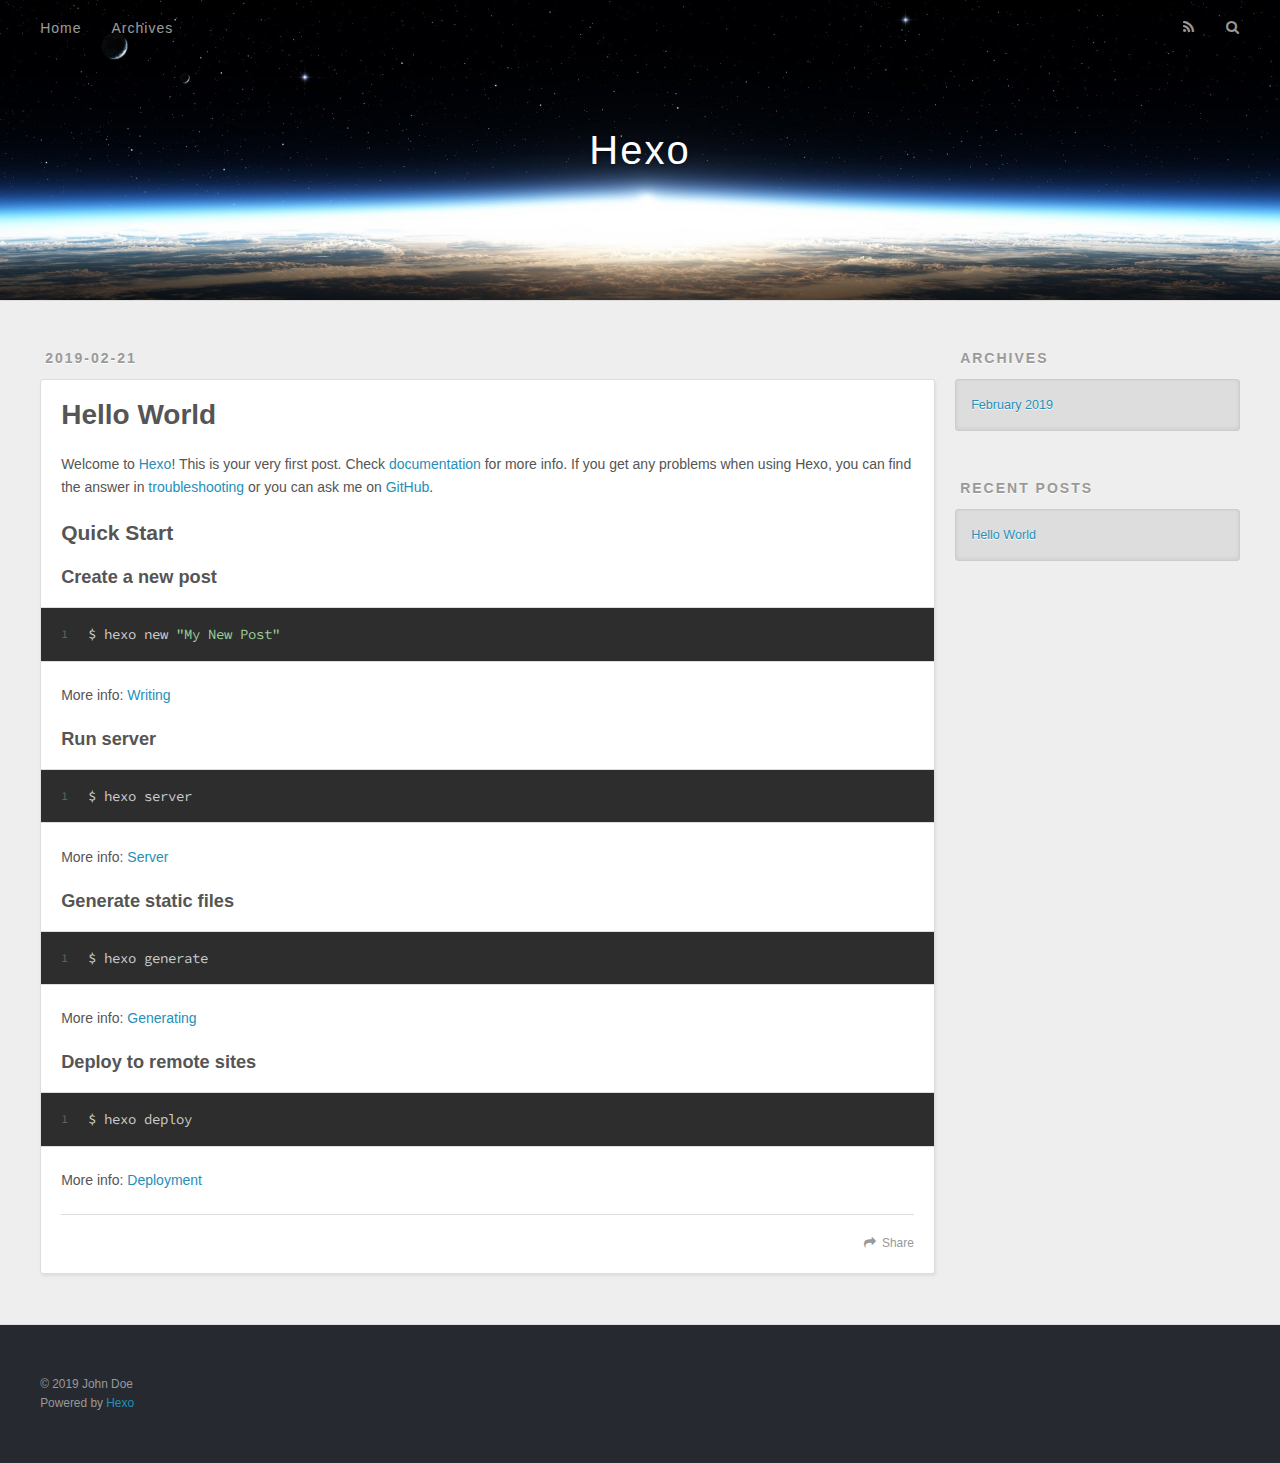
==== index.html @ ac4b44d6 "Site updated: 2019-02-22 00:08:39" ====
<!DOCTYPE html>
<html>
<head><meta name="generator" content="Hexo 3.8.0">
  <meta charset="utf-8">
  

  
  <title>Hexo</title>
  <meta name="viewport" content="width=device-width, initial-scale=1, maximum-scale=1">
  <meta property="og:type" content="website">
<meta property="og:title" content="Hexo">
<meta property="og:url" content="http://yoursite.com/index.html">
<meta property="og:site_name" content="Hexo">
<meta property="og:locale" content="default">
<meta name="twitter:card" content="summary">
<meta name="twitter:title" content="Hexo">
  
    <link rel="alternate" href="/atom.xml" title="Hexo" type="application/atom+xml">
  
  
    <link rel="icon" href="/favicon.png">
  
  
    <link href="//fonts.googleapis.com/css?family=Source+Code+Pro" rel="stylesheet" type="text/css">
  
  <link rel="stylesheet" href="/css/style.css">
</head>
</html>
<body>
  <div id="container">
    <div id="wrap">
      <header id="header">
  <div id="banner"></div>
  <div id="header-outer" class="outer">
    <div id="header-title" class="inner">
      <h1 id="logo-wrap">
        <a href="/" id="logo">Hexo</a>
      </h1>
      
    </div>
    <div id="header-inner" class="inner">
      <nav id="main-nav">
        <a id="main-nav-toggle" class="nav-icon"></a>
        
          <a class="main-nav-link" href="/">Home</a>
        
          <a class="main-nav-link" href="/archives">Archives</a>
        
      </nav>
      <nav id="sub-nav">
        
          <a id="nav-rss-link" class="nav-icon" href="/atom.xml" title="RSS Feed"></a>
        
        <a id="nav-search-btn" class="nav-icon" title="Search"></a>
      </nav>
      <div id="search-form-wrap">
        <form action="//google.com/search" method="get" accept-charset="UTF-8" class="search-form"><input type="search" name="q" class="search-form-input" placeholder="Search"><button type="submit" class="search-form-submit">&#xF002;</button><input type="hidden" name="sitesearch" value="http://yoursite.com"></form>
      </div>
    </div>
  </div>
</header>
      <div class="outer">
        <section id="main">
  
    <article id="post-hello-world" class="article article-type-post" itemscope itemprop="blogPost">
  <div class="article-meta">
    <a href="/2019/02/21/hello-world/" class="article-date">
  <time datetime="2019-02-21T15:59:12.315Z" itemprop="datePublished">2019-02-21</time>
</a>
    
  </div>
  <div class="article-inner">
    
    
      <header class="article-header">
        
  
    <h1 itemprop="name">
      <a class="article-title" href="/2019/02/21/hello-world/">Hello World</a>
    </h1>
  

      </header>
    
    <div class="article-entry" itemprop="articleBody">
      
        <p>Welcome to <a href="https://hexo.io/" target="_blank" rel="noopener">Hexo</a>! This is your very first post. Check <a href="https://hexo.io/docs/" target="_blank" rel="noopener">documentation</a> for more info. If you get any problems when using Hexo, you can find the answer in <a href="https://hexo.io/docs/troubleshooting.html" target="_blank" rel="noopener">troubleshooting</a> or you can ask me on <a href="https://github.com/hexojs/hexo/issues" target="_blank" rel="noopener">GitHub</a>.</p>
<h2 id="Quick-Start"><a href="#Quick-Start" class="headerlink" title="Quick Start"></a>Quick Start</h2><h3 id="Create-a-new-post"><a href="#Create-a-new-post" class="headerlink" title="Create a new post"></a>Create a new post</h3><figure class="highlight bash"><table><tr><td class="gutter"><pre><span class="line">1</span><br></pre></td><td class="code"><pre><span class="line">$ hexo new <span class="string">"My New Post"</span></span><br></pre></td></tr></table></figure>
<p>More info: <a href="https://hexo.io/docs/writing.html" target="_blank" rel="noopener">Writing</a></p>
<h3 id="Run-server"><a href="#Run-server" class="headerlink" title="Run server"></a>Run server</h3><figure class="highlight bash"><table><tr><td class="gutter"><pre><span class="line">1</span><br></pre></td><td class="code"><pre><span class="line">$ hexo server</span><br></pre></td></tr></table></figure>
<p>More info: <a href="https://hexo.io/docs/server.html" target="_blank" rel="noopener">Server</a></p>
<h3 id="Generate-static-files"><a href="#Generate-static-files" class="headerlink" title="Generate static files"></a>Generate static files</h3><figure class="highlight bash"><table><tr><td class="gutter"><pre><span class="line">1</span><br></pre></td><td class="code"><pre><span class="line">$ hexo generate</span><br></pre></td></tr></table></figure>
<p>More info: <a href="https://hexo.io/docs/generating.html" target="_blank" rel="noopener">Generating</a></p>
<h3 id="Deploy-to-remote-sites"><a href="#Deploy-to-remote-sites" class="headerlink" title="Deploy to remote sites"></a>Deploy to remote sites</h3><figure class="highlight bash"><table><tr><td class="gutter"><pre><span class="line">1</span><br></pre></td><td class="code"><pre><span class="line">$ hexo deploy</span><br></pre></td></tr></table></figure>
<p>More info: <a href="https://hexo.io/docs/deployment.html" target="_blank" rel="noopener">Deployment</a></p>

      
    </div>
    <footer class="article-footer">
      <a data-url="http://yoursite.com/2019/02/21/hello-world/" data-id="cjsetjn7o0000v0pv19i6r4pq" class="article-share-link">Share</a>
      
      
    </footer>
  </div>
  
</article>


  


</section>
        
          <aside id="sidebar">
  
    

  
    

  
    
  
    
  <div class="widget-wrap">
    <h3 class="widget-title">Archives</h3>
    <div class="widget">
      <ul class="archive-list"><li class="archive-list-item"><a class="archive-list-link" href="/archives/2019/02/">February 2019</a></li></ul>
    </div>
  </div>


  
    
  <div class="widget-wrap">
    <h3 class="widget-title">Recent Posts</h3>
    <div class="widget">
      <ul>
        
          <li>
            <a href="/2019/02/21/hello-world/">Hello World</a>
          </li>
        
      </ul>
    </div>
  </div>

  
</aside>
        
      </div>
      <footer id="footer">
  
  <div class="outer">
    <div id="footer-info" class="inner">
      &copy; 2019 John Doe<br>
      Powered by <a href="http://hexo.io/" target="_blank">Hexo</a>
    </div>
  </div>
</footer>
    </div>
    <nav id="mobile-nav">
  
    <a href="/" class="mobile-nav-link">Home</a>
  
    <a href="/archives" class="mobile-nav-link">Archives</a>
  
</nav>
    

<script src="//ajax.googleapis.com/ajax/libs/jquery/2.0.3/jquery.min.js"></script>


  <link rel="stylesheet" href="/fancybox/jquery.fancybox.css">
  <script src="/fancybox/jquery.fancybox.pack.js"></script>


<script src="/js/script.js"></script>



  </div>
</body>
</html>
---- css/style.css ----
body {
  width: 100%;
}
body:before,
body:after {
  content: "";
  display: table;
}
body:after {
  clear: both;
}
html,
body,
div,
span,
applet,
object,
iframe,
h1,
h2,
h3,
h4,
h5,
h6,
p,
blockquote,
pre,
a,
abbr,
acronym,
address,
big,
cite,
code,
del,
dfn,
em,
img,
ins,
kbd,
q,
s,
samp,
small,
strike,
strong,
sub,
sup,
tt,
var,
dl,
dt,
dd,
ol,
ul,
li,
fieldset,
form,
label,
legend,
table,
caption,
tbody,
tfoot,
thead,
tr,
th,
td {
  margin: 0;
  padding: 0;
  border: 0;
  outline: 0;
  font-weight: inherit;
  font-style: inherit;
  font-family: inherit;
  font-size: 100%;
  vertical-align: baseline;
}
body {
  line-height: 1;
  color: #000;
  background: #fff;
}
ol,
ul {
  list-style: none;
}
table {
  border-collapse: separate;
  border-spacing: 0;
  vertical-align: middle;
}
caption,
th,
td {
  text-align: left;
  font-weight: normal;
  vertical-align: middle;
}
a img {
  border: none;
}
input,
button {
  margin: 0;
  padding: 0;
}
input::-moz-focus-inner,
button::-moz-focus-inner {
  border: 0;
  padding: 0;
}
@font-face {
  font-family: FontAwesome;
  font-style: normal;
  font-weight: normal;
  src: url("fonts/fontawesome-webfont.eot?v=#4.0.3");
  src: url("fonts/fontawesome-webfont.eot?#iefix&v=#4.0.3") format("embedded-opentype"), url("fonts/fontawesome-webfont.woff?v=#4.0.3") format("woff"), url("fonts/fontawesome-webfont.ttf?v=#4.0.3") format("truetype"), url("fonts/fontawesome-webfont.svg#fontawesomeregular?v=#4.0.3") format("svg");
}
html,
body,
#container {
  height: 100%;
}
body {
  background: #eee;
  font: 14px -apple-system, BlinkMacSystemFont, "Segoe UI", "Roboto", "Oxygen", "Ubuntu", "Cantarell", "Fira Sans", "Droid Sans", "Helvetica Neue", sans-serif;
  -webkit-text-size-adjust: 100%;
}
.outer {
  max-width: 1220px;
  margin: 0 auto;
  padding: 0 20px;
}
.outer:before,
.outer:after {
  content: "";
  display: table;
}
.outer:after {
  clear: both;
}
.inner {
  display: inline;
  float: left;
  width: 98.33333333333333%;
  margin: 0 0.833333333333333%;
}
.left,
.alignleft {
  float: left;
}
.right,
.alignright {
  float: right;
}
.clear {
  clear: both;
}
#container {
  position: relative;
}
.mobile-nav-on {
  overflow: hidden;
}
#wrap {
  height: 100%;
  width: 100%;
  position: absolute;
  top: 0;
  left: 0;
  -webkit-transition: 0.2s ease-out;
  -moz-transition: 0.2s ease-out;
  -ms-transition: 0.2s ease-out;
  transition: 0.2s ease-out;
  z-index: 1;
  background: #eee;
}
.mobile-nav-on #wrap {
  left: 280px;
}
@media screen and (min-width: 768px) {
  #main {
    display: inline;
    float: left;
    width: 73.33333333333333%;
    margin: 0 0.833333333333333%;
  }
}
.article-date,
.article-category-link,
.archive-year,
.widget-title {
  text-decoration: none;
  text-transform: uppercase;
  letter-spacing: 2px;
  color: #999;
  margin-bottom: 1em;
  margin-left: 5px;
  line-height: 1em;
  text-shadow: 0 1px #fff;
  font-weight: bold;
}
.article-inner,
.archive-article-inner {
  background: #fff;
  -webkit-box-shadow: 1px 2px 3px #ddd;
  box-shadow: 1px 2px 3px #ddd;
  border: 1px solid #ddd;
  border-radius: 3px;
}
.article-entry h1,
.widget h1 {
  font-size: 2em;
}
.article-entry h2,
.widget h2 {
  font-size: 1.5em;
}
.article-entry h3,
.widget h3 {
  font-size: 1.3em;
}
.article-entry h4,
.widget h4 {
  font-size: 1.2em;
}
.article-entry h5,
.widget h5 {
  font-size: 1em;
}
.article-entry h6,
.widget h6 {
  font-size: 1em;
  color: #999;
}
.article-entry hr,
.widget hr {
  border: 1px dashed #ddd;
}
.article-entry strong,
.widget strong {
  font-weight: bold;
}
.article-entry em,
.widget em,
.article-entry cite,
.widget cite {
  font-style: italic;
}
.article-entry sup,
.widget sup,
.article-entry sub,
.widget sub {
  font-size: 0.75em;
  line-height: 0;
  position: relative;
  vertical-align: baseline;
}
.article-entry sup,
.widget sup {
  top: -0.5em;
}
.article-entry sub,
.widget sub {
  bottom: -0.2em;
}
.article-entry small,
.widget small {
  font-size: 0.85em;
}
.article-entry acronym,
.widget acronym,
.article-entry abbr,
.widget abbr {
  border-bottom: 1px dotted;
}
.article-entry ul,
.widget ul,
.article-entry ol,
.widget ol,
.article-entry dl,
.widget dl {
  margin: 0 20px;
  line-height: 1.6em;
}
.article-entry ul ul,
.widget ul ul,
.article-entry ol ul,
.widget ol ul,
.article-entry ul ol,
.widget ul ol,
.article-entry ol ol,
.widget ol ol {
  margin-top: 0;
  margin-bottom: 0;
}
.article-entry ul,
.widget ul {
  list-style: disc;
}
.article-entry ol,
.widget ol {
  list-style: decimal;
}
.article-entry dt,
.widget dt {
  font-weight: bold;
}
#header {
  height: 300px;
  position: relative;
  border-bottom: 1px solid #ddd;
}
#header:before,
#header:after {
  content: "";
  position: absolute;
  left: 0;
  right: 0;
  height: 40px;
}
#header:before {
  top: 0;
  background: -webkit-linear-gradient(rgba(0,0,0,0.2), transparent);
  background: -moz-linear-gradient(rgba(0,0,0,0.2), transparent);
  background: -ms-linear-gradient(rgba(0,0,0,0.2), transparent);
  background: linear-gradient(rgba(0,0,0,0.2), transparent);
}
#header:after {
  bottom: 0;
  background: -webkit-linear-gradient(transparent, rgba(0,0,0,0.2));
  background: -moz-linear-gradient(transparent, rgba(0,0,0,0.2));
  background: -ms-linear-gradient(transparent, rgba(0,0,0,0.2));
  background: linear-gradient(transparent, rgba(0,0,0,0.2));
}
#header-outer {
  height: 100%;
  position: relative;
}
#header-inner {
  position: relative;
  overflow: hidden;
}
#banner {
  position: absolute;
  top: 0;
  left: 0;
  width: 100%;
  height: 100%;
  background: url("images/banner.jpg") center #000;
  -webkit-background-size: cover;
  -moz-background-size: cover;
  background-size: cover;
  z-index: -1;
}
#header-title {
  text-align: center;
  height: 40px;
  position: absolute;
  top: 50%;
  left: 0;
  margin-top: -20px;
}
#logo,
#subtitle {
  text-decoration: none;
  color: #fff;
  font-weight: 300;
  text-shadow: 0 1px 4px rgba(0,0,0,0.3);
}
#logo {
  font-size: 40px;
  line-height: 40px;
  letter-spacing: 2px;
}
#subtitle {
  font-size: 16px;
  line-height: 16px;
  letter-spacing: 1px;
}
#subtitle-wrap {
  margin-top: 16px;
}
#main-nav {
  float: left;
  margin-left: -15px;
}
.nav-icon,
.main-nav-link {
  float: left;
  color: #fff;
  opacity: 0.6;
  text-decoration: none;
  text-shadow: 0 1px rgba(0,0,0,0.2);
  -webkit-transition: opacity 0.2s;
  -moz-transition: opacity 0.2s;
  -ms-transition: opacity 0.2s;
  transition: opacity 0.2s;
  display: block;
  padding: 20px 15px;
}
.nav-icon:hover,
.main-nav-link:hover {
  opacity: 1;
}
.nav-icon {
  font-family: FontAwesome;
  text-align: center;
  font-size: 14px;
  width: 14px;
  height: 14px;
  padding: 20px 15px;
  position: relative;
  cursor: pointer;
}
.main-nav-link {
  font-weight: 300;
  letter-spacing: 1px;
}
@media screen and (max-width: 479px) {
  .main-nav-link {
    display: none;
  }
}
#main-nav-toggle {
  display: none;
}
#main-nav-toggle:before {
  content: "\f0c9";
}
@media screen and (max-width: 479px) {
  #main-nav-toggle {
    display: block;
  }
}
#sub-nav {
  float: right;
  margin-right: -15px;
}
#nav-rss-link:before {
  content: "\f09e";
}
#nav-search-btn:before {
  content: "\f002";
}
#search-form-wrap {
  position: absolute;
  top: 15px;
  width: 150px;
  height: 30px;
  right: -150px;
  opacity: 0;
  -webkit-transition: 0.2s ease-out;
  -moz-transition: 0.2s ease-out;
  -ms-transition: 0.2s ease-out;
  transition: 0.2s ease-out;
}
#search-form-wrap.on {
  opacity: 1;
  right: 0;
}
@media screen and (max-width: 479px) {
  #search-form-wrap {
    width: 100%;
    right: -100%;
  }
}
.search-form {
  position: absolute;
  top: 0;
  left: 0;
  right: 0;
  background: #fff;
  padding: 5px 15px;
  border-radius: 15px;
  -webkit-box-shadow: 0 0 10px rgba(0,0,0,0.3);
  box-shadow: 0 0 10px rgba(0,0,0,0.3);
}
.search-form-input {
  border: none;
  background: none;
  color: #555;
  width: 100%;
  font: 13px -apple-system, BlinkMacSystemFont, "Segoe UI", "Roboto", "Oxygen", "Ubuntu", "Cantarell", "Fira Sans", "Droid Sans", "Helvetica Neue", sans-serif;
  outline: none;
}
.search-form-input::-webkit-search-results-decoration,
.search-form-input::-webkit-search-cancel-button {
  -webkit-appearance: none;
}
.search-form-submit {
  position: absolute;
  top: 50%;
  right: 10px;
  margin-top: -7px;
  font: 13px FontAwesome;
  border: none;
  background: none;
  color: #bbb;
  cursor: pointer;
}
.search-form-submit:hover,
.search-form-submit:focus {
  color: #777;
}
.article {
  margin: 50px 0;
}
.article-inner {
  overflow: hidden;
}
.article-meta:before,
.article-meta:after {
  content: "";
  display: table;
}
.article-meta:after {
  clear: both;
}
.article-date {
  float: left;
}
.article-category {
  float: left;
  line-height: 1em;
  color: #ccc;
  text-shadow: 0 1px #fff;
  margin-left: 8px;
}
.article-category:before {
  content: "\2022";
}
.article-category-link {
  margin: 0 12px 1em;
}
.article-header {
  padding: 20px 20px 0;
}
.article-title {
  text-decoration: none;
  font-size: 2em;
  font-weight: bold;
  color: #555;
  line-height: 1.1em;
  -webkit-transition: color 0.2s;
  -moz-transition: color 0.2s;
  -ms-transition: color 0.2s;
  transition: color 0.2s;
}
a.article-title:hover {
  color: #258fb8;
}
.article-entry {
  color: #555;
  padding: 0 20px;
}
.article-entry:before,
.article-entry:after {
  content: "";
  display: table;
}
.article-entry:after {
  clear: both;
}
.article-entry p,
.article-entry table {
  line-height: 1.6em;
  margin: 1.6em 0;
}
.article-entry h1,
.article-entry h2,
.article-entry h3,
.article-entry h4,
.article-entry h5,
.article-entry h6 {
  font-weight: bold;
}
.article-entry h1,
.article-entry h2,
.article-entry h3,
.article-entry h4,
.article-entry h5,
.article-entry h6 {
  line-height: 1.1em;
  margin: 1.1em 0;
}
.article-entry a {
  color: #258fb8;
  text-decoration: none;
}
.article-entry a:hover {
  text-decoration: underline;
}
.article-entry ul,
.article-entry ol,
.article-entry dl {
  margin-top: 1.6em;
  margin-bottom: 1.6em;
}
.article-entry img,
.article-entry video {
  max-width: 100%;
  height: auto;
  display: block;
  margin: auto;
}
.article-entry iframe {
  border: none;
}
.article-entry table {
  width: 100%;
  border-collapse: collapse;
  border-spacing: 0;
}
.article-entry th {
  font-weight: bold;
  border-bottom: 3px solid #ddd;
  padding-bottom: 0.5em;
}
.article-entry td {
  border-bottom: 1px solid #ddd;
  padding: 10px 0;
}
.article-entry blockquote {
  font-family: Georgia, "Times New Roman", serif;
  font-size: 1.4em;
  margin: 1.6em 20px;
  text-align: center;
}
.article-entry blockquote footer {
  font-size: 14px;
  margin: 1.6em 0;
  font-family: -apple-system, BlinkMacSystemFont, "Segoe UI", "Roboto", "Oxygen", "Ubuntu", "Cantarell", "Fira Sans", "Droid Sans", "Helvetica Neue", sans-serif;
}
.article-entry blockquote footer cite:before {
  content: "—";
  padding: 0 0.5em;
}
.article-entry .pullquote {
  text-align: left;
  width: 45%;
  margin: 0;
}
.article-entry .pullquote.left {
  margin-left: 0.5em;
  margin-right: 1em;
}
.article-entry .pullquote.right {
  margin-right: 0.5em;
  margin-left: 1em;
}
.article-entry .caption {
  color: #999;
  display: block;
  font-size: 0.9em;
  margin-top: 0.5em;
  position: relative;
  text-align: center;
}
.article-entry .video-container {
  position: relative;
  padding-top: 56.25%;
  height: 0;
  overflow: hidden;
}
.article-entry .video-container iframe,
.article-entry .video-container object,
.article-entry .video-container embed {
  position: absolute;
  top: 0;
  left: 0;
  width: 100%;
  height: 100%;
  margin-top: 0;
}
.article-more-link a {
  display: inline-block;
  line-height: 1em;
  padding: 6px 15px;
  border-radius: 15px;
  background: #eee;
  color: #999;
  text-shadow: 0 1px #fff;
  text-decoration: none;
}
.article-more-link a:hover {
  background: #258fb8;
  color: #fff;
  text-decoration: none;
  text-shadow: 0 1px #1e7293;
}
.article-footer {
  font-size: 0.85em;
  line-height: 1.6em;
  border-top: 1px solid #ddd;
  padding-top: 1.6em;
  margin: 0 20px 20px;
}
.article-footer:before,
.article-footer:after {
  content: "";
  display: table;
}
.article-footer:after {
  clear: both;
}
.article-footer a {
  color: #999;
  text-decoration: none;
}
.article-footer a:hover {
  color: #555;
}
.article-tag-list-item {
  float: left;
  margin-right: 10px;
}
.article-tag-list-link:before {
  content: "#";
}
.article-comment-link {
  float: right;
}
.article-comment-link:before {
  content: "\f075";
  font-family: FontAwesome;
  padding-right: 8px;
}
.article-share-link {
  cursor: pointer;
  float: right;
  margin-left: 20px;
}
.article-share-link:before {
  content: "\f064";
  font-family: FontAwesome;
  padding-right: 6px;
}
#article-nav {
  position: relative;
}
#article-nav:before,
#article-nav:after {
  content: "";
  display: table;
}
#article-nav:after {
  clear: both;
}
@media screen and (min-width: 768px) {
  #article-nav {
    margin: 50px 0;
  }
  #article-nav:before {
    width: 8px;
    height: 8px;
    position: absolute;
    top: 50%;
    left: 50%;
    margin-top: -4px;
    margin-left: -4px;
    content: "";
    border-radius: 50%;
    background: #ddd;
    -webkit-box-shadow: 0 1px 2px #fff;
    box-shadow: 0 1px 2px #fff;
  }
}
.article-nav-link-wrap {
  text-decoration: none;
  text-shadow: 0 1px #fff;
  color: #999;
  -webkit-box-sizing: border-box;
  -moz-box-sizing: border-box;
  box-sizing: border-box;
  margin-top: 50px;
  text-align: center;
  display: block;
}
.article-nav-link-wrap:hover {
  color: #555;
}
@media screen and (min-width: 768px) {
  .article-nav-link-wrap {
    width: 50%;
    margin-top: 0;
  }
}
@media screen and (min-width: 768px) {
  #article-nav-newer {
    float: left;
    text-align: right;
    padding-right: 20px;
  }
}
@media screen and (min-width: 768px) {
  #article-nav-older {
    float: right;
    text-align: left;
    padding-left: 20px;
  }
}
.article-nav-caption {
  text-transform: uppercase;
  letter-spacing: 2px;
  color: #ddd;
  line-height: 1em;
  font-weight: bold;
}
#article-nav-newer .article-nav-caption {
  margin-right: -2px;
}
.article-nav-title {
  font-size: 0.85em;
  line-height: 1.6em;
  margin-top: 0.5em;
}
.article-share-box {
  position: absolute;
  display: none;
  background: #fff;
  -webkit-box-shadow: 1px 2px 10px rgba(0,0,0,0.2);
  box-shadow: 1px 2px 10px rgba(0,0,0,0.2);
  border-radius: 3px;
  margin-left: -145px;
  overflow: hidden;
  z-index: 1;
}
.article-share-box.on {
  display: block;
}
.article-share-input {
  width: 100%;
  background: none;
  -webkit-box-sizing: border-box;
  -moz-box-sizing: border-box;
  box-sizing: border-box;
  font: 14px -apple-system, BlinkMacSystemFont, "Segoe UI", "Roboto", "Oxygen", "Ubuntu", "Cantarell", "Fira Sans", "Droid Sans", "Helvetica Neue", sans-serif;
  padding: 0 15px;
  color: #555;
  outline: none;
  border: 1px solid #ddd;
  border-radius: 3px 3px 0 0;
  height: 36px;
  line-height: 36px;
}
.article-share-links {
  background: #eee;
}
.article-share-links:before,
.article-share-links:after {
  content: "";
  display: table;
}
.article-share-links:after {
  clear: both;
}
.article-share-twitter,
.article-share-facebook,
.article-share-pinterest,
.article-share-google {
  width: 50px;
  height: 36px;
  display: block;
  float: left;
  position: relative;
  color: #999;
  text-shadow: 0 1px #fff;
}
.article-share-twitter:before,
.article-share-facebook:before,
.article-share-pinterest:before,
.article-share-google:before {
  font-size: 20px;
  font-family: FontAwesome;
  width: 20px;
  height: 20px;
  position: absolute;
  top: 50%;
  left: 50%;
  margin-top: -10px;
  margin-left: -10px;
  text-align: center;
}
.article-share-twitter:hover,
.article-share-facebook:hover,
.article-share-pinterest:hover,
.article-share-google:hover {
  color: #fff;
}
.article-share-twitter:before {
  content: "\f099";
}
.article-share-twitter:hover {
  background: #00aced;
  text-shadow: 0 1px #008abe;
}
.article-share-facebook:before {
  content: "\f09a";
}
.article-share-facebook:hover {
  background: #3b5998;
  text-shadow: 0 1px #2f477a;
}
.article-share-pinterest:before {
  content: "\f0d2";
}
.article-share-pinterest:hover {
  background: #cb2027;
  text-shadow: 0 1px #a21a1f;
}
.article-share-google:before {
  content: "\f0d5";
}
.article-share-google:hover {
  background: #dd4b39;
  text-shadow: 0 1px #be3221;
}
.article-gallery {
  background: #000;
  position: relative;
}
.article-gallery-photos {
  position: relative;
  overflow: hidden;
}
.article-gallery-img {
  display: none;
  max-width: 100%;
}
.article-gallery-img:first-child {
  display: block;
}
.article-gallery-img.loaded {
  position: absolute;
  display: block;
}
.article-gallery-img img {
  display: block;
  max-width: 100%;
  margin: 0 auto;
}
#comments {
  background: #fff;
  -webkit-box-shadow: 1px 2px 3px #ddd;
  box-shadow: 1px 2px 3px #ddd;
  padding: 20px;
  border: 1px solid #ddd;
  border-radius: 3px;
  margin: 50px 0;
}
#comments a {
  color: #258fb8;
}
.archives-wrap {
  margin: 50px 0;
}
.archives:before,
.archives:after {
  content: "";
  display: table;
}
.archives:after {
  clear: both;
}
.archive-year-wrap {
  margin-bottom: 1em;
}
.archives {
  -webkit-column-gap: 10px;
  -moz-column-gap: 10px;
  column-gap: 10px;
}
@media screen and (min-width: 480px) and (max-width: 767px) {
  .archives {
    -webkit-column-count: 2;
    -moz-column-count: 2;
    column-count: 2;
  }
}
@media screen and (min-width: 768px) {
  .archives {
    -webkit-column-count: 3;
    -moz-column-count: 3;
    column-count: 3;
  }
}
.archive-article {
  -webkit-column-break-inside: avoid;
  page-break-inside: avoid;
  overflow: hidden;
  break-inside: avoid-column;
}
.archive-article-inner {
  padding: 10px;
  margin-bottom: 15px;
}
.archive-article-title {
  text-decoration: none;
  font-weight: bold;
  color: #555;
  -webkit-transition: color 0.2s;
  -moz-transition: color 0.2s;
  -ms-transition: color 0.2s;
  transition: color 0.2s;
  line-height: 1.6em;
}
.archive-article-title:hover {
  color: #258fb8;
}
.archive-article-footer {
  margin-top: 1em;
}
.archive-article-date {
  color: #999;
  text-decoration: none;
  font-size: 0.85em;
  line-height: 1em;
  margin-bottom: 0.5em;
  display: block;
}
#page-nav {
  margin: 50px auto;
  background: #fff;
  -webkit-box-shadow: 1px 2px 3px #ddd;
  box-shadow: 1px 2px 3px #ddd;
  border: 1px solid #ddd;
  border-radius: 3px;
  text-align: center;
  color: #999;
  overflow: hidden;
}
#page-nav:before,
#page-nav:after {
  content: "";
  display: table;
}
#page-nav:after {
  clear: both;
}
#page-nav a,
#page-nav span {
  padding: 10px 20px;
  line-height: 1;
  height: 2ex;
}
#page-nav a {
  color: #999;
  text-decoration: none;
}
#page-nav a:hover {
  background: #999;
  color: #fff;
}
#page-nav .prev {
  float: left;
}
#page-nav .next {
  float: right;
}
#page-nav .page-number {
  display: inline-block;
}
@media screen and (max-width: 479px) {
  #page-nav .page-number {
    display: none;
  }
}
#page-nav .current {
  color: #555;
  font-weight: bold;
}
#page-nav .space {
  color: #ddd;
}
#footer {
  background: #262a30;
  padding: 50px 0;
  border-top: 1px solid #ddd;
  color: #999;
}
#footer a {
  color: #258fb8;
  text-decoration: none;
}
#footer a:hover {
  text-decoration: underline;
}
#footer-info {
  line-height: 1.6em;
  font-size: 0.85em;
}
.article-entry pre,
.article-entry .highlight {
  background: #2d2d2d;
  margin: 0 -20px;
  padding: 15px 20px;
  border-style: solid;
  border-color: #ddd;
  border-width: 1px 0;
  overflow: auto;
  color: #ccc;
  line-height: 22.400000000000002px;
}
.article-entry .highlight .gutter pre,
.article-entry .gist .gist-file .gist-data .line-numbers {
  color: #666;
  font-size: 0.85em;
}
.article-entry pre,
.article-entry code {
  font-family: "Source Code Pro", Consolas, Monaco, Menlo, Consolas, monospace;
}
.article-entry code {
  background: #eee;
  text-shadow: 0 1px #fff;
  padding: 0 0.3em;
}
.article-entry pre code {
  background: none;
  text-shadow: none;
  padding: 0;
}
.article-entry .highlight pre {
  border: none;
  margin: 0;
  padding: 0;
}
.article-entry .highlight table {
  margin: 0;
  width: auto;
}
.article-entry .highlight td {
  border: none;
  padding: 0;
}
.article-entry .highlight figcaption {
  font-size: 0.85em;
  color: #999;
  line-height: 1em;
  margin-bottom: 1em;
}
.article-entry .highlight figcaption:before,
.article-entry .highlight figcaption:after {
  content: "";
  display: table;
}
.article-entry .highlight figcaption:after {
  clear: both;
}
.article-entry .highlight figcaption a {
  float: right;
}
.article-entry .highlight .gutter pre {
  text-align: right;
  padding-right: 20px;
}
.article-entry .highlight .line {
  height: 22.400000000000002px;
}
.article-entry .highlight .line.marked {
  background: #515151;
}
.article-entry .gist {
  margin: 0 -20px;
  border-style: solid;
  border-color: #ddd;
  border-width: 1px 0;
  background: #2d2d2d;
  padding: 15px 20px 15px 0;
}
.article-entry .gist .gist-file {
  border: none;
  font-family: "Source Code Pro", Consolas, Monaco, Menlo, Consolas, monospace;
  margin: 0;
}
.article-entry .gist .gist-file .gist-data {
  background: none;
  border: none;
}
.article-entry .gist .gist-file .gist-data .line-numbers {
  background: none;
  border: none;
  padding: 0 20px 0 0;
}
.article-entry .gist .gist-file .gist-data .line-data {
  padding: 0 !important;
}
.article-entry .gist .gist-file .highlight {
  margin: 0;
  padding: 0;
  border: none;
}
.article-entry .gist .gist-file .gist-meta {
  background: #2d2d2d;
  color: #999;
  font: 0.85em -apple-system, BlinkMacSystemFont, "Segoe UI", "Roboto", "Oxygen", "Ubuntu", "Cantarell", "Fira Sans", "Droid Sans", "Helvetica Neue", sans-serif;
  text-shadow: 0 0;
  padding: 0;
  margin-top: 1em;
  margin-left: 20px;
}
.article-entry .gist .gist-file .gist-meta a {
  color: #258fb8;
  font-weight: normal;
}
.article-entry .gist .gist-file .gist-meta a:hover {
  text-decoration: underline;
}
pre .comment,
pre .title {
  color: #999;
}
pre .variable,
pre .attribute,
pre .tag,
pre .regexp,
pre .ruby .constant,
pre .xml .tag .title,
pre .xml .pi,
pre .xml .doctype,
pre .html .doctype,
pre .css .id,
pre .css .class,
pre .css .pseudo {
  color: #f2777a;
}
pre .number,
pre .preprocessor,
pre .built_in,
pre .literal,
pre .params,
pre .constant {
  color: #f99157;
}
pre .class,
pre .ruby .class .title,
pre .css .rules .attribute {
  color: #9c9;
}
pre .string,
pre .value,
pre .inheritance,
pre .header,
pre .ruby .symbol,
pre .xml .cdata {
  color: #9c9;
}
pre .css .hexcolor {
  color: #6cc;
}
pre .function,
pre .python .decorator,
pre .python .title,
pre .ruby .function .title,
pre .ruby .title .keyword,
pre .perl .sub,
pre .javascript .title,
pre .coffeescript .title {
  color: #69c;
}
pre .keyword,
pre .javascript .function {
  color: #c9c;
}
@media screen and (max-width: 479px) {
  #mobile-nav {
    position: absolute;
    top: 0;
    left: 0;
    width: 280px;
    height: 100%;
    background: #191919;
    border-right: 1px solid #fff;
  }
}
@media screen and (max-width: 479px) {
  .mobile-nav-link {
    display: block;
    color: #999;
    text-decoration: none;
    padding: 15px 20px;
    font-weight: bold;
  }
  .mobile-nav-link:hover {
    color: #fff;
  }
}
@media screen and (min-width: 768px) {
  #sidebar {
    display: inline;
    float: left;
    width: 23.333333333333332%;
    margin: 0 0.833333333333333%;
  }
}
.widget-wrap {
  margin: 50px 0;
}
.widget {
  color: #777;
  text-shadow: 0 1px #fff;
  background: #ddd;
  -webkit-box-shadow: 0 -1px 4px #ccc inset;
  box-shadow: 0 -1px 4px #ccc inset;
  border: 1px solid #ccc;
  padding: 15px;
  border-radius: 3px;
}
.widget a {
  color: #258fb8;
  text-decoration: none;
}
.widget a:hover {
  text-decoration: underline;
}
.widget ul ul,
.widget ol ul,
.widget dl ul,
.widget ul ol,
.widget ol ol,
.widget dl ol,
.widget ul dl,
.widget ol dl,
.widget dl dl {
  margin-left: 15px;
  list-style: disc;
}
.widget {
  line-height: 1.6em;
  word-wrap: break-word;
  font-size: 0.9em;
}
.widget ul,
.widget ol {
  list-style: none;
  margin: 0;
}
.widget ul ul,
.widget ol ul,
.widget ul ol,
.widget ol ol {
  margin: 0 20px;
}
.widget ul ul,
.widget ol ul {
  list-style: disc;
}
.widget ul ol,
.widget ol ol {
  list-style: decimal;
}
.category-list-count,
.tag-list-count,
.archive-list-count {
  padding-left: 5px;
  color: #999;
  font-size: 0.85em;
}
.category-list-count:before,
.tag-list-count:before,
.archive-list-count:before {
  content: "(";
}
.category-list-count:after,
.tag-list-count:after,
.archive-list-count:after {
  content: ")";
}
.tagcloud a {
  margin-right: 5px;
  display: inline-block;
}
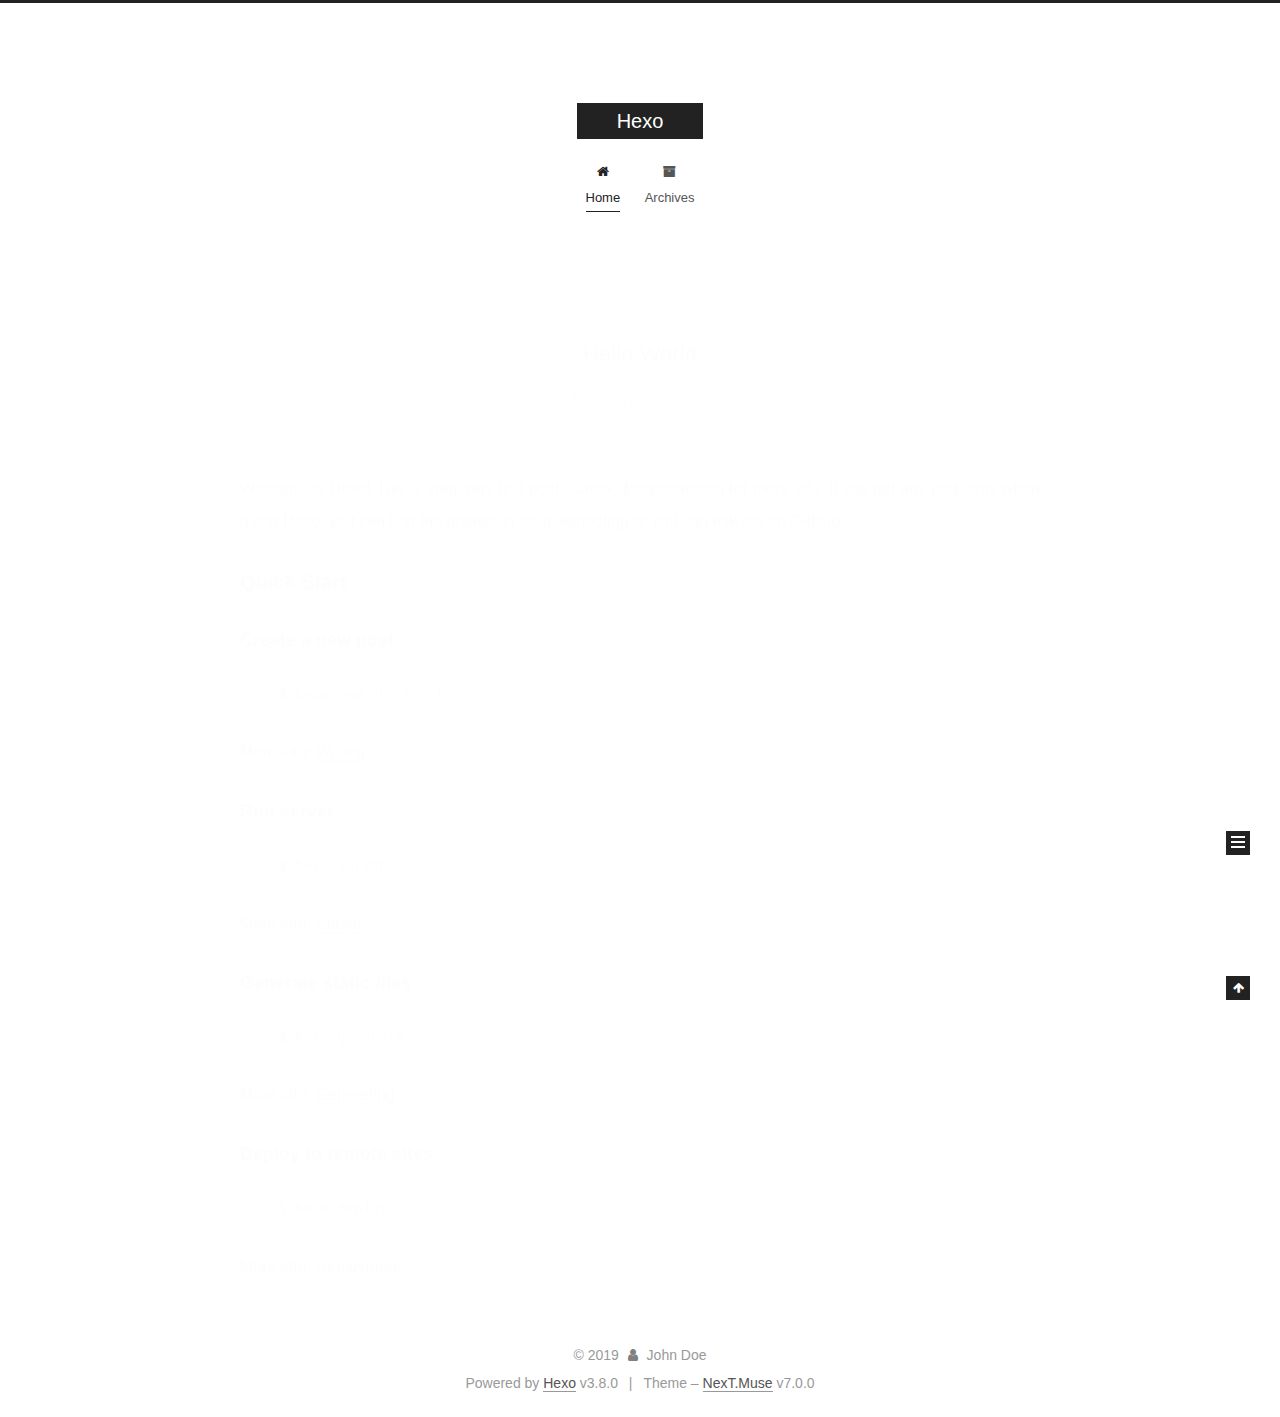
==== commit 1fbc6abf: "Site updated: 2019-02-22 00:37:57" ====
--- a/index.html
+++ b/index.html
@@ -1,12 +1,101 @@
 <!DOCTYPE html>
-<html>
+
+
+
+
+
+
+
+
+
+
+
+
+  
+
+
+<html class="theme-next muse use-motion" lang>
 <head><meta name="generator" content="Hexo 3.8.0">
-  <meta charset="utf-8">
-  
-
-  
-  <title>Hexo</title>
-  <meta name="viewport" content="width=device-width, initial-scale=1, maximum-scale=1">
+  <meta charset="UTF-8">
+<meta http-equiv="X-UA-Compatible" content="IE=edge">
+<meta name="viewport" content="width=device-width, initial-scale=1, maximum-scale=2">
+<meta name="theme-color" content="#222">
+
+
+
+
+
+
+
+
+
+
+
+
+
+
+
+
+
+
+
+
+
+
+
+
+
+
+<link rel="stylesheet" href="/lib/font-awesome/css/font-awesome.min.css?v=4.6.2">
+
+<link rel="stylesheet" href="/css/main.css?v=7.0.0">
+
+
+  <link rel="apple-touch-icon" sizes="180x180" href="/images/apple-touch-icon-next.png?v=7.0.0">
+
+
+  <link rel="icon" type="image/png" sizes="32x32" href="/images/favicon-32x32-next.png?v=7.0.0">
+
+
+  <link rel="icon" type="image/png" sizes="16x16" href="/images/favicon-16x16-next.png?v=7.0.0">
+
+
+  <link rel="mask-icon" href="/images/logo.svg?v=7.0.0" color="#222">
+
+
+
+
+
+
+
+<script id="hexo.configurations">
+  var NexT = window.NexT || {};
+  var CONFIG = {
+    root: '/',
+    scheme: 'Muse',
+    version: '7.0.0',
+    sidebar: {"position":"left","display":"post","offset":12,"b2t":false,"scrollpercent":false,"onmobile":false},
+    fancybox: false,
+    fastclick: false,
+    lazyload: false,
+    tabs: true,
+    motion: {"enable":true,"async":false,"transition":{"post_block":"fadeIn","post_header":"slideDownIn","post_body":"slideDownIn","coll_header":"slideLeftIn","sidebar":"slideUpIn"}},
+    algolia: {
+      applicationID: '',
+      apiKey: '',
+      indexName: '',
+      hits: {"per_page":10},
+      labels: {"input_placeholder":"Search for Posts","hits_empty":"We didn't find any results for the search: ${query}","hits_stats":"${hits} results found in ${time} ms"}
+    }
+  };
+</script>
+
+
+  
+
+
+
+
   <meta property="og:type" content="website">
 <meta property="og:title" content="Hexo">
 <meta property="og:url" content="http://yoursite.com/index.html">
@@ -14,77 +103,271 @@
 <meta property="og:locale" content="default">
 <meta name="twitter:card" content="summary">
 <meta name="twitter:title" content="Hexo">
-  
-    <link rel="alternate" href="/atom.xml" title="Hexo" type="application/atom+xml">
-  
-  
-    <link rel="icon" href="/favicon.png">
-  
-  
-    <link href="//fonts.googleapis.com/css?family=Source+Code+Pro" rel="stylesheet" type="text/css">
-  
-  <link rel="stylesheet" href="/css/style.css">
+
+
+
+
+
+
+  <link rel="canonical" href="http://yoursite.com/">
+
+
+
+<script id="page.configurations">
+  CONFIG.page = {
+    sidebar: "",
+  };
+</script>
+
+  <title>Hexo</title>
+  
+
+
+
+
+
+
+
+
+
+
+
+
+  <noscript>
+  <style>
+  .use-motion .motion-element,
+  .use-motion .brand,
+  .use-motion .menu-item,
+  .sidebar-inner,
+  .use-motion .post-block,
+  .use-motion .pagination,
+  .use-motion .comments,
+  .use-motion .post-header,
+  .use-motion .post-body,
+  .use-motion .collection-title { opacity: initial; }
+
+  .use-motion .logo,
+  .use-motion .site-title,
+  .use-motion .site-subtitle {
+    opacity: initial;
+    top: initial;
+  }
+
+  .use-motion .logo-line-before i { left: initial; }
+  .use-motion .logo-line-after i { right: initial; }
+  </style>
+</noscript>
+
 </head>
-</html>
-<body>
-  <div id="container">
-    <div id="wrap">
-      <header id="header">
-  <div id="banner"></div>
-  <div id="header-outer" class="outer">
-    <div id="header-title" class="inner">
-      <h1 id="logo-wrap">
-        <a href="/" id="logo">Hexo</a>
-      </h1>
-      
+
+<body itemscope itemtype="http://schema.org/WebPage" lang="default">
+
+  
+  
+    
+  
+
+  <div class="container sidebar-position-left 
+  page-home">
+    <div class="headband"></div>
+
+    <header id="header" class="header" itemscope itemtype="http://schema.org/WPHeader">
+      <div class="header-inner"><div class="site-brand-wrapper">
+  <div class="site-meta">
+    
+
+    <div class="custom-logo-site-title">
+      <a href="/" class="brand" rel="start">
+        <span class="logo-line-before"><i></i></span>
+        <span class="site-title">Hexo</span>
+        <span class="logo-line-after"><i></i></span>
+      </a>
     </div>
-    <div id="header-inner" class="inner">
-      <nav id="main-nav">
-        <a id="main-nav-toggle" class="nav-icon"></a>
-        
-          <a class="main-nav-link" href="/">Home</a>
-        
-          <a class="main-nav-link" href="/archives">Archives</a>
-        
-      </nav>
-      <nav id="sub-nav">
-        
-          <a id="nav-rss-link" class="nav-icon" href="/atom.xml" title="RSS Feed"></a>
-        
-        <a id="nav-search-btn" class="nav-icon" title="Search"></a>
-      </nav>
-      <div id="search-form-wrap">
-        <form action="//google.com/search" method="get" accept-charset="UTF-8" class="search-form"><input type="search" name="q" class="search-form-input" placeholder="Search"><button type="submit" class="search-form-submit">&#xF002;</button><input type="hidden" name="sitesearch" value="http://yoursite.com"></form>
-      </div>
-    </div>
+    
+    
   </div>
-</header>
-      <div class="outer">
-        <section id="main">
-  
-    <article id="post-hello-world" class="article article-type-post" itemscope itemprop="blogPost">
-  <div class="article-meta">
-    <a href="/2019/02/21/hello-world/" class="article-date">
-  <time datetime="2019-02-21T15:59:12.315Z" itemprop="datePublished">2019-02-21</time>
-</a>
-    
+
+  <div class="site-nav-toggle">
+    <button aria-label="Toggle navigation bar">
+      <span class="btn-bar"></span>
+      <span class="btn-bar"></span>
+      <span class="btn-bar"></span>
+    </button>
   </div>
-  <div class="article-inner">
-    
-    
-      <header class="article-header">
-        
-  
-    <h1 itemprop="name">
-      <a class="article-title" href="/2019/02/21/hello-world/">Hello World</a>
-    </h1>
-  
-
+</div>
+
+
+
+<nav class="site-nav">
+  
+    <ul id="menu" class="menu">
+      
+        
+        
+        
+          
+          <li class="menu-item menu-item-home menu-item-active">
+
+    
+    
+    
+      
+    
+
+    
+
+    <a href="/" rel="section"><i class="menu-item-icon fa fa-fw fa-home"></i> <br>Home</a>
+
+  </li>
+        
+        
+        
+          
+          <li class="menu-item menu-item-archives">
+
+    
+    
+    
+      
+    
+
+    
+
+    <a href="/archives/" rel="section"><i class="menu-item-icon fa fa-fw fa-archive"></i> <br>Archives</a>
+
+  </li>
+
+      
+      
+    </ul>
+  
+
+  
+    
+
+  
+
+  
+</nav>
+
+
+
+  
+
+
+
+</div>
+    </header>
+
+    
+
+
+    <main id="main" class="main">
+      <div class="main-inner">
+        <div class="content-wrap">
+          
+          <div id="content" class="content">
+            
+  <section id="posts" class="posts-expand">
+    
+      
+
+  
+
+  
+  
+  
+
+  
+
+  <article class="post post-type-normal" itemscope itemtype="http://schema.org/Article">
+  
+  
+  
+  <div class="post-block">
+    <link itemprop="mainEntityOfPage" href="http://yoursite.com/2019/02/21/hello-world/">
+
+    <span hidden itemprop="author" itemscope itemtype="http://schema.org/Person">
+      <meta itemprop="name" content="John Doe">
+      <meta itemprop="description" content>
+      <meta itemprop="image" content="/images/avatar.gif">
+    </span>
+
+    <span hidden itemprop="publisher" itemscope itemtype="http://schema.org/Organization">
+      <meta itemprop="name" content="Hexo">
+    </span>
+
+    
+      <header class="post-header">
+
+        
+        
+          <h1 class="post-title" itemprop="name headline">
+                
+                
+                <a href="/2019/02/21/hello-world/" class="post-title-link" itemprop="url">Hello World</a>
+              
+            
+          </h1>
+        
+
+        <div class="post-meta">
+          <span class="post-time">
+
+            
+            
+            
+
+            
+              <span class="post-meta-item-icon">
+                <i class="fa fa-calendar-o"></i>
+              </span>
+              
+                <span class="post-meta-item-text">Posted on</span>
+              
+
+              
+                
+              
+
+              <time title="Created: 2019-02-21 23:59:12" itemprop="dateCreated datePublished" datetime="2019-02-21T23:59:12+08:00">2019-02-21</time>
+            
+
+            
+          </span>
+
+          
+
+          
+            
+            
+          
+
+          
+          
+
+          
+
+          
+
+          
+
+        </div>
       </header>
     
-    <div class="article-entry" itemprop="articleBody">
-      
-        <p>Welcome to <a href="https://hexo.io/" target="_blank" rel="noopener">Hexo</a>! This is your very first post. Check <a href="https://hexo.io/docs/" target="_blank" rel="noopener">documentation</a> for more info. If you get any problems when using Hexo, you can find the answer in <a href="https://hexo.io/docs/troubleshooting.html" target="_blank" rel="noopener">troubleshooting</a> or you can ask me on <a href="https://github.com/hexojs/hexo/issues" target="_blank" rel="noopener">GitHub</a>.</p>
+
+    
+    
+    
+    <div class="post-body" itemprop="articleBody">
+
+      
+      
+
+      
+        
+          
+            <p>Welcome to <a href="https://hexo.io/" target="_blank" rel="noopener">Hexo</a>! This is your very first post. Check <a href="https://hexo.io/docs/" target="_blank" rel="noopener">documentation</a> for more info. If you get any problems when using Hexo, you can find the answer in <a href="https://hexo.io/docs/troubleshooting.html" target="_blank" rel="noopener">troubleshooting</a> or you can ask me on <a href="https://github.com/hexojs/hexo/issues" target="_blank" rel="noopener">GitHub</a>.</p>
 <h2 id="Quick-Start"><a href="#Quick-Start" class="headerlink" title="Quick Start"></a>Quick Start</h2><h3 id="Create-a-new-post"><a href="#Create-a-new-post" class="headerlink" title="Create a new post"></a>Create a new post</h3><figure class="highlight bash"><table><tr><td class="gutter"><pre><span class="line">1</span><br></pre></td><td class="code"><pre><span class="line">$ hexo new <span class="string">"My New Post"</span></span><br></pre></td></tr></table></figure>
 <p>More info: <a href="https://hexo.io/docs/writing.html" target="_blank" rel="noopener">Writing</a></p>
 <h3 id="Run-server"><a href="#Run-server" class="headerlink" title="Run server"></a>Run server</h3><figure class="highlight bash"><table><tr><td class="gutter"><pre><span class="line">1</span><br></pre></td><td class="code"><pre><span class="line">$ hexo server</span><br></pre></td></tr></table></figure>
@@ -94,91 +377,287 @@
 <h3 id="Deploy-to-remote-sites"><a href="#Deploy-to-remote-sites" class="headerlink" title="Deploy to remote sites"></a>Deploy to remote sites</h3><figure class="highlight bash"><table><tr><td class="gutter"><pre><span class="line">1</span><br></pre></td><td class="code"><pre><span class="line">$ hexo deploy</span><br></pre></td></tr></table></figure>
 <p>More info: <a href="https://hexo.io/docs/deployment.html" target="_blank" rel="noopener">Deployment</a></p>
 
+          
+        
       
     </div>
-    <footer class="article-footer">
-      <a data-url="http://yoursite.com/2019/02/21/hello-world/" data-id="cjsetjn7o0000v0pv19i6r4pq" class="article-share-link">Share</a>
-      
+
+    
+
+    
+    
+    
+
+    
+
+    
+      
+    
+    
+
+    
+
+    <footer class="post-footer">
+      
+
+      
+
+      
+
+      
+      
+        <div class="post-eof"></div>
       
     </footer>
   </div>
   
-</article>
-
-
-  
-
-
-</section>
-        
-          <aside id="sidebar">
-  
-    
-
-  
-    
-
-  
-    
-  
-    
-  <div class="widget-wrap">
-    <h3 class="widget-title">Archives</h3>
-    <div class="widget">
-      <ul class="archive-list"><li class="archive-list-item"><a class="archive-list-link" href="/archives/2019/02/">February 2019</a></li></ul>
+  
+  
+  </article>
+
+
+    
+  </section>
+
+  
+
+
+          </div>
+          
+
+        </div>
+        
+          
+  
+  <div class="sidebar-toggle">
+    <div class="sidebar-toggle-line-wrap">
+      <span class="sidebar-toggle-line sidebar-toggle-line-first"></span>
+      <span class="sidebar-toggle-line sidebar-toggle-line-middle"></span>
+      <span class="sidebar-toggle-line sidebar-toggle-line-last"></span>
     </div>
   </div>
 
-
-  
-    
-  <div class="widget-wrap">
-    <h3 class="widget-title">Recent Posts</h3>
-    <div class="widget">
-      <ul>
-        
-          <li>
-            <a href="/2019/02/21/hello-world/">Hello World</a>
-          </li>
-        
-      </ul>
+  <aside id="sidebar" class="sidebar">
+    
+    <div class="sidebar-inner">
+
+      
+
+      
+
+      <div class="site-overview-wrap sidebar-panel sidebar-panel-active">
+        <div class="site-overview">
+          <div class="site-author motion-element" itemprop="author" itemscope itemtype="http://schema.org/Person">
+            
+              <p class="site-author-name" itemprop="name">John Doe</p>
+              <p class="site-description motion-element" itemprop="description"></p>
+          </div>
+
+          
+            <nav class="site-state motion-element">
+              
+                <div class="site-state-item site-state-posts">
+                
+                  <a href="/archives/">
+                
+                    <span class="site-state-item-count">1</span>
+                    <span class="site-state-item-name">posts</span>
+                  </a>
+                </div>
+              
+
+              
+
+              
+            </nav>
+          
+
+          
+
+          
+
+          
+
+          
+          
+
+          
+            
+          
+          
+
+        </div>
+      </div>
+
+      
+
+      
+
     </div>
+  </aside>
+
+
+        
+      </div>
+    </main>
+
+    <footer id="footer" class="footer">
+      <div class="footer-inner">
+        <div class="copyright">&copy; <span itemprop="copyrightYear">2019</span>
+  <span class="with-love" id="animate">
+    <i class="fa fa-user"></i>
+  </span>
+  <span class="author" itemprop="copyrightHolder">John Doe</span>
+
+  
+
+  
+</div>
+
+
+  <div class="powered-by">Powered by <a href="https://hexo.io" class="theme-link" rel="noopener" target="_blank">Hexo</a> v3.8.0</div>
+
+
+
+  <span class="post-meta-divider">|</span>
+
+
+
+  <div class="theme-info">Theme – <a href="https://theme-next.org" class="theme-link" rel="noopener" target="_blank">NexT.Muse</a> v7.0.0</div>
+
+
+
+
+        
+
+
+
+
+
+
+
+
+        
+      </div>
+    </footer>
+
+    
+      <div class="back-to-top">
+        <i class="fa fa-arrow-up"></i>
+        
+      </div>
+    
+
+    
+
+    
+
+    
   </div>
 
   
-</aside>
-        
-      </div>
-      <footer id="footer">
-  
-  <div class="outer">
-    <div id="footer-info" class="inner">
-      &copy; 2019 John Doe<br>
-      Powered by <a href="http://hexo.io/" target="_blank">Hexo</a>
-    </div>
-  </div>
-</footer>
-    </div>
-    <nav id="mobile-nav">
-  
-    <a href="/" class="mobile-nav-link">Home</a>
-  
-    <a href="/archives" class="mobile-nav-link">Archives</a>
-  
-</nav>
-    
-
-<script src="//ajax.googleapis.com/ajax/libs/jquery/2.0.3/jquery.min.js"></script>
-
-
-  <link rel="stylesheet" href="/fancybox/jquery.fancybox.css">
-  <script src="/fancybox/jquery.fancybox.pack.js"></script>
-
-
-<script src="/js/script.js"></script>
-
-
-
-  </div>
+
+<script>
+  if (Object.prototype.toString.call(window.Promise) !== '[object Function]') {
+    window.Promise = null;
+  }
+</script>
+
+
+
+
+
+
+
+
+
+
+
+
+
+
+
+
+
+
+
+
+
+
+
+
+
+
+  
+  <script src="/lib/jquery/index.js?v=2.1.3"></script>
+
+  
+  <script src="/lib/velocity/velocity.min.js?v=1.2.1"></script>
+
+  
+  <script src="/lib/velocity/velocity.ui.min.js?v=1.2.1"></script>
+
+
+  
+
+
+  <script src="/js/src/utils.js?v=7.0.0"></script>
+
+  <script src="/js/src/motion.js?v=7.0.0"></script>
+
+
+
+  
+  
+
+
+  <script src="/js/src/schemes/muse.js?v=7.0.0"></script>
+
+
+
+  
+
+  
+
+
+  <script src="/js/src/bootstrap.js?v=7.0.0"></script>
+
+
+
+  
+
+
+
+  
+
+
+
+
+  
+
+  
+
+  
+
+  
+
+  
+
+  
+
+  
+
+  
+
+  
+
+  
+
+  
+
+  
+
+  
+
 </body>
-</html>+</html>
--- a/css/main.css
+++ b/css/main.css
@@ -0,0 +1,2637 @@
+/* normalize.css v3.0.2 | MIT License | git.io/normalize */
+html {
+  font-family: sans-serif; /* 1 */
+  -ms-text-size-adjust: 100%; /* 2 */
+  -webkit-text-size-adjust: 100%; /* 2 */
+}
+body {
+  margin: 0;
+}
+article,
+aside,
+details,
+figcaption,
+figure,
+footer,
+header,
+hgroup,
+main,
+menu,
+nav,
+section,
+summary {
+  display: block;
+}
+audio,
+canvas,
+progress,
+video {
+  display: inline-block; /* 1 */
+  vertical-align: baseline; /* 2 */
+}
+audio:not([controls]) {
+  display: none;
+  height: 0;
+}
+[hidden],
+template {
+  display: none;
+}
+a {
+  background-color: transparent;
+}
+a:active,
+a:hover {
+  outline: 0;
+}
+abbr[title] {
+  border-bottom: 1px dotted;
+}
+b,
+strong {
+  font-weight: bold;
+}
+dfn {
+  font-style: italic;
+}
+h1 {
+  font-size: 2em;
+  margin: 0.67em 0;
+}
+mark {
+  background: #ff0;
+  color: #000;
+}
+small {
+  font-size: 80%;
+}
+sub,
+sup {
+  font-size: 75%;
+  line-height: 0;
+  position: relative;
+  vertical-align: baseline;
+}
+sup {
+  top: -0.5em;
+}
+sub {
+  bottom: -0.25em;
+}
+img {
+  border: 0;
+}
+svg:not(:root) {
+  overflow: hidden;
+}
+figure {
+  margin: 1em 40px;
+}
+hr {
+  -moz-box-sizing: content-box;
+  box-sizing: content-box;
+  height: 0;
+}
+pre {
+  overflow: auto;
+}
+code,
+kbd,
+pre,
+samp {
+  font-family: monospace, monospace;
+  font-size: 1em;
+}
+button,
+input,
+optgroup,
+select,
+textarea {
+  color: inherit; /* 1 */
+  font: inherit; /* 2 */
+  margin: 0; /* 3 */
+}
+button {
+  overflow: visible;
+}
+button,
+select {
+  text-transform: none;
+}
+button,
+html input[type="button"],
+input[type="reset"],
+input[type="submit"] {
+  -webkit-appearance: button; /* 2 */
+  cursor: pointer; /* 3 */
+}
+button[disabled],
+html input[disabled] {
+  cursor: default;
+}
+button::-moz-focus-inner,
+input::-moz-focus-inner {
+  border: 0;
+  padding: 0;
+}
+input {
+  line-height: normal;
+}
+input[type="checkbox"],
+input[type="radio"] {
+  box-sizing: border-box; /* 1 */
+  padding: 0; /* 2 */
+}
+input[type="number"]::-webkit-inner-spin-button,
+input[type="number"]::-webkit-outer-spin-button {
+  height: auto;
+}
+input[type="search"] {
+  -webkit-appearance: textfield; /* 1 */
+  -moz-box-sizing: content-box;
+  -webkit-box-sizing: content-box; /* 2 */
+  box-sizing: content-box;
+}
+input[type="search"]::-webkit-search-cancel-button,
+input[type="search"]::-webkit-search-decoration {
+  -webkit-appearance: none;
+}
+fieldset {
+  border: 1px solid #c0c0c0;
+  margin: 0 2px;
+  padding: 0.35em 0.625em 0.75em;
+}
+legend {
+  border: 0; /* 1 */
+  padding: 0; /* 2 */
+}
+textarea {
+  overflow: auto;
+}
+optgroup {
+  font-weight: bold;
+}
+table {
+  border-collapse: collapse;
+  border-spacing: 0;
+}
+td,
+th {
+  padding: 0;
+}
+::selection {
+  background: #262a30;
+  color: #fff;
+}
+body {
+  position: relative;
+  font-family: 'Lato', "PingFang SC", "Microsoft YaHei", sans-serif;
+  font-size: 14px;
+  line-height: 2;
+  color: #555;
+  background: #fff;
+}
+@media (max-width: 767px) {
+  body {
+    padding-right: 0 !important;
+  }
+}
+@media (min-width: 768px) and (max-width: 991px) {
+  body {
+    padding-right: 0 !important;
+  }
+}
+@media (min-width: 1200px) {
+  body {
+    font-size: 16px;
+  }
+}
+h1,
+h2,
+h3,
+h4,
+h5,
+h6 {
+  margin: 0;
+  padding: 0;
+  font-weight: bold;
+  line-height: 1.5;
+  font-family: 'Lato', "PingFang SC", "Microsoft YaHei", sans-serif;
+}
+h1,
+h2,
+h3,
+h4,
+h5,
+h6 {
+  margin: 20px 0 15px;
+}
+h1 {
+  font-size: 22px;
+}
+h1 code {
+  font-size: 22px;
+}
+@media (max-width: 767px) {
+  h1 {
+    font-size: 18px;
+  }
+  h1 code {
+    font-size: 18px;
+  }
+}
+h2 {
+  font-size: 20px;
+}
+h2 code {
+  font-size: 20px;
+}
+@media (max-width: 767px) {
+  h2 {
+    font-size: 16px;
+  }
+  h2 code {
+    font-size: 16px;
+  }
+}
+h3 {
+  font-size: 18px;
+}
+h3 code {
+  font-size: 18px;
+}
+@media (max-width: 767px) {
+  h3 {
+    font-size: 14px;
+  }
+  h3 code {
+    font-size: 14px;
+  }
+}
+h4 {
+  font-size: 16px;
+}
+h4 code {
+  font-size: 16px;
+}
+@media (max-width: 767px) {
+  h4 {
+    font-size: 12px;
+  }
+  h4 code {
+    font-size: 12px;
+  }
+}
+h5 {
+  font-size: 14px;
+}
+h5 code {
+  font-size: 14px;
+}
+@media (max-width: 767px) {
+  h5 {
+    font-size: 10px;
+  }
+  h5 code {
+    font-size: 10px;
+  }
+}
+h6 {
+  font-size: 12px;
+}
+h6 code {
+  font-size: 12px;
+}
+@media (max-width: 767px) {
+  h6 {
+    font-size: 8px;
+  }
+  h6 code {
+    font-size: 8px;
+  }
+}
+p {
+  margin: 0 0 20px 0;
+}
+a,
+span.exturl {
+  overflow-wrap: break-word;
+  word-wrap: break-word;
+  background-color: transparent;
+  color: #555;
+  text-decoration: none;
+  outline: none;
+  border-bottom: 1px solid #999;
+  cursor: pointer;
+}
+a:hover,
+span.exturl:hover {
+  color: #222;
+  border-bottom-color: #222;
+}
+blockquote {
+  margin: 0;
+  padding: 0;
+}
+img {
+  display: block;
+  margin: auto;
+  max-width: 100%;
+  height: auto;
+}
+hr {
+  margin: 40px 0;
+  height: 3px;
+  border: none;
+  background-color: #ddd;
+  background-image: repeating-linear-gradient(-45deg, #fff, #fff 4px, transparent 4px, transparent 8px);
+}
+blockquote {
+  padding: 0 15px;
+  color: #666;
+  border-left: 4px solid #ddd;
+}
+blockquote cite::before {
+  content: "-";
+  padding: 0 5px;
+}
+dt {
+  font-weight: 700;
+}
+dd {
+  margin: 0;
+  padding: 0;
+}
+kbd {
+  border: 1px solid #ccc;
+  border-radius: 0.2em;
+  box-shadow: 0.1em 0.1em 0.2em rgba(0,0,0,0.1);
+  background-color: #f9f9f9;
+  font-family: inherit;
+  background-image: -webkit-linear-gradient(top, #eee, #fff, #eee);
+  padding: 0.1em 0.3em;
+  white-space: nowrap;
+}
+.text-left {
+  text-align: left;
+}
+.text-center {
+  text-align: center;
+}
+.text-right {
+  text-align: right;
+}
+.text-justify {
+  text-align: justify;
+}
+.text-nowrap {
+  white-space: nowrap;
+}
+.text-lowercase {
+  text-transform: lowercase;
+}
+.text-uppercase {
+  text-transform: uppercase;
+}
+.text-capitalize {
+  text-transform: capitalize;
+}
+.center-block {
+  display: block;
+  margin-left: auto;
+  margin-right: auto;
+}
+.clearfix:before,
+.clearfix:after {
+  content: " ";
+  display: table;
+}
+.clearfix:after {
+  clear: both;
+}
+.pullquote {
+  width: 45%;
+}
+.pullquote.left {
+  float: left;
+  margin-left: 5px;
+  margin-right: 10px;
+}
+.pullquote.right {
+  float: right;
+  margin-left: 10px;
+  margin-right: 5px;
+}
+.affix.affix.affix {
+  position: fixed;
+}
+.translation {
+  margin-top: -20px;
+  font-size: 14px;
+  color: #999;
+}
+.scrollbar-measure {
+  width: 100px;
+  height: 100px;
+  overflow: scroll;
+  position: absolute;
+  top: -9999px;
+}
+.use-motion .motion-element {
+  opacity: 0;
+}
+.table-container {
+  margin: 20px 0;
+  overflow: auto;
+  -webkit-overflow-scrolling: touch;
+}
+table {
+  width: 100%;
+  border-collapse: collapse;
+  border-spacing: 0;
+  font-size: 14px;
+}
+table>tbody>tr:nth-of-type(odd) {
+  background-color: #f9f9f9;
+}
+table>tbody>tr:hover {
+  background-color: #f5f5f5;
+}
+caption,
+th,
+td {
+  padding: 8px;
+  text-align: left;
+  vertical-align: middle;
+  font-weight: normal;
+}
+th,
+td {
+  border: 1px solid #ddd;
+  border-bottom: 3px solid #ddd;
+}
+th {
+  padding-bottom: 10px;
+  font-weight: 700;
+}
+td {
+  border-bottom-width: 1px;
+}
+html,
+body {
+  height: 100%;
+}
+.container {
+  position: relative;
+}
+.header-inner {
+  margin: 0 auto;
+  padding: 100px 0 70px;
+  width: 700px;
+}
+@media (min-width: 1200px) {
+  .container .header-inner {
+    width: 800px;
+  }
+}
+@media (min-width: 1600px) {
+  .container .header-inner {
+    width: 900px;
+  }
+}
+.main-inner {
+  margin: 0 auto;
+  width: 700px;
+}
+@media (min-width: 1200px) {
+  .container .main-inner {
+    width: 800px;
+  }
+}
+@media (min-width: 1600px) {
+  .container .main-inner {
+    width: 900px;
+  }
+}
+.footer {
+  padding: 20px 0;
+}
+.footer-inner {
+  box-sizing: border-box;
+  margin: 0px auto;
+  width: 700px;
+}
+@media (min-width: 1200px) {
+  .container .footer-inner {
+    width: 800px;
+  }
+}
+@media (min-width: 1600px) {
+  .container .footer-inner {
+    width: 900px;
+  }
+}
+pre,
+.highlight {
+  overflow: auto;
+  margin: 20px 0;
+  padding: 0;
+  font-size: 14px;
+  color: #4d4d4c;
+  background: #f7f7f7;
+  line-height: 1.6;
+}
+pre,
+code {
+  font-family: consolas, Menlo, "PingFang SC", "Microsoft YaHei", monospace;
+}
+code {
+  overflow-wrap: break-word;
+  word-wrap: break-word;
+  padding: 2px 4px;
+  color: #555;
+  background: #eee;
+  border-radius: 3px;
+  font-size: 14px;
+}
+pre {
+  padding: 10px;
+}
+pre code {
+  padding: 0;
+  color: #4d4d4c;
+  background: none;
+  text-shadow: none;
+}
+.highlight {
+  border-radius: 1px;
+}
+.highlight pre {
+  border: none;
+  margin: 0;
+  padding: 10px 0;
+}
+.highlight table {
+  margin: 0;
+  width: auto;
+  border: none;
+}
+.highlight td {
+  border: none;
+  padding: 0;
+}
+.highlight figcaption {
+  font-size: 1em;
+  color: #4d4d4c;
+  line-height: 1em;
+  margin-bottom: 1em;
+  margin: 0em;
+  padding: 0.5em;
+  background: #eee;
+  border-bottom: 1px solid #e9e9e9;
+}
+.highlight figcaption:before,
+.highlight figcaption:after {
+  content: " ";
+  display: table;
+}
+.highlight figcaption:after {
+  clear: both;
+}
+.highlight figcaption a {
+  float: right;
+  color: #4d4d4c;
+}
+.highlight figcaption a:hover {
+  border-bottom-color: #4d4d4c;
+}
+.highlight .gutter pre {
+  padding-left: 10px;
+  padding-right: 10px;
+  color: #869194;
+  text-align: right;
+  background-color: #eff2f3;
+}
+.highlight .code pre {
+  width: 100%;
+  padding-left: 10px;
+  padding-right: 10px;
+  background-color: #f7f7f7;
+}
+.highlight .line {
+  height: 20px;
+}
+.gutter {
+  -webkit-user-select: none;
+  -moz-user-select: none;
+  -ms-user-select: none;
+  user-select: none;
+}
+.gist table {
+  width: auto;
+}
+.gist table td {
+  border: none;
+}
+pre .deletion {
+  background: #fdd;
+}
+pre .addition {
+  background: #dfd;
+}
+pre .meta {
+  color: #8959a8;
+}
+pre .comment {
+  color: #8e908c;
+}
+pre .variable,
+pre .attribute,
+pre .tag,
+pre .name,
+pre .regexp,
+pre .ruby .constant,
+pre .xml .tag .title,
+pre .xml .pi,
+pre .xml .doctype,
+pre .html .doctype,
+pre .css .id,
+pre .css .class,
+pre .css .pseudo {
+  color: #c82829;
+}
+pre .number,
+pre .preprocessor,
+pre .built_in,
+pre .builtin-name,
+pre .literal,
+pre .params,
+pre .constant,
+pre .command {
+  color: #f5871f;
+}
+pre .ruby .class .title,
+pre .css .rules .attribute,
+pre .string,
+pre .symbol,
+pre .value,
+pre .inheritance,
+pre .header,
+pre .ruby .symbol,
+pre .xml .cdata,
+pre .special,
+pre .formula {
+  color: #718c00;
+}
+pre .title,
+pre .css .hexcolor {
+  color: #3e999f;
+}
+pre .function,
+pre .python .decorator,
+pre .python .title,
+pre .ruby .function .title,
+pre .ruby .title .keyword,
+pre .perl .sub,
+pre .javascript .title,
+pre .coffeescript .title {
+  color: #4271ae;
+}
+pre .keyword,
+pre .javascript .function {
+  color: #8959a8;
+}
+.posts-expand .post-body img.full-image {
+  border: none;
+}
+.blockquote-center,
+.page-home .post-type-quote blockquote,
+.page-post-detail .post-type-quote blockquote {
+  position: relative;
+  margin: 40px 0;
+  padding: 0;
+  border-left: none;
+  text-align: center;
+}
+.blockquote-center::before,
+.page-home .post-type-quote blockquote::before,
+.page-post-detail .post-type-quote blockquote::before,
+.blockquote-center::after,
+.page-home .post-type-quote blockquote::after,
+.page-post-detail .post-type-quote blockquote::after {
+  position: absolute;
+  content: ' ';
+  display: block;
+  width: 100%;
+  height: 24px;
+  opacity: 0.2;
+  background-repeat: no-repeat;
+  background-position: 0 -6px;
+  background-size: 22px 22px;
+}
+.blockquote-center::before,
+.page-home .post-type-quote blockquote::before,
+.page-post-detail .post-type-quote blockquote::before {
+  top: -20px;
+  background-image: url("../images/quote-l.svg");
+  border-top: 1px solid #ccc;
+}
+.blockquote-center::after,
+.page-home .post-type-quote blockquote::after,
+.page-post-detail .post-type-quote blockquote::after {
+  bottom: -20px;
+  background-image: url("../images/quote-r.svg");
+  border-bottom: 1px solid #ccc;
+  background-position: 100% 8px;
+}
+.blockquote-center p,
+.page-home .post-type-quote blockquote p,
+.page-post-detail .post-type-quote blockquote p,
+.blockquote-center div,
+.page-home .post-type-quote blockquote div,
+.page-post-detail .post-type-quote blockquote div {
+  text-align: center;
+}
+.post .post-body .group-picture img {
+  box-sizing: border-box;
+  padding: 0 3px;
+  border: none;
+}
+.post .group-picture-row {
+  overflow: hidden;
+  margin-top: 6px;
+}
+.post .group-picture-row:first-child {
+  margin-top: 0;
+}
+.post .group-picture-column {
+  float: left;
+}
+.page-post-detail .post-body .group-picture-column {
+  float: none;
+  margin-top: 10px;
+  width: auto !important;
+}
+.page-post-detail .post-body .group-picture-column img {
+  margin: 0 auto;
+}
+.page-archive .group-picture-container {
+  overflow: hidden;
+}
+.page-archive .group-picture-row {
+  float: left;
+}
+.page-archive .group-picture-row:first-child {
+  margin-top: 6px;
+}
+.page-archive .group-picture-column {
+  max-width: 150px;
+  max-height: 150px;
+}
+.post-body .note {
+  position: relative;
+  padding: 15px;
+  margin-bottom: 20px;
+  border: 1px solid #eee;
+  border-left-width: 5px;
+  border-radius: 3px;
+}
+.post-body .note h2,
+.post-body .note h3,
+.post-body .note h4,
+.post-body .note h5,
+.post-body .note h6 {
+  margin-top: 0;
+  margin-bottom: 0;
+  border-bottom: initial;
+  padding-top: 0 !important;
+}
+.post-body .note p:first-child,
+.post-body .note ul:first-child,
+.post-body .note ol:first-child,
+.post-body .note table:first-child,
+.post-body .note pre:first-child,
+.post-body .note blockquote:first-child {
+  margin-top: 0;
+}
+.post-body .note p:last-child,
+.post-body .note ul:last-child,
+.post-body .note ol:last-child,
+.post-body .note table:last-child,
+.post-body .note pre:last-child,
+.post-body .note blockquote:last-child {
+  margin-bottom: 0;
+}
+.post-body .note.default {
+  border-left-color: #777;
+}
+.post-body .note.default h2,
+.post-body .note.default h3,
+.post-body .note.default h4,
+.post-body .note.default h5,
+.post-body .note.default h6 {
+  color: #777;
+}
+.post-body .note.primary {
+  border-left-color: #6f42c1;
+}
+.post-body .note.primary h2,
+.post-body .note.primary h3,
+.post-body .note.primary h4,
+.post-body .note.primary h5,
+.post-body .note.primary h6 {
+  color: #6f42c1;
+}
+.post-body .note.info {
+  border-left-color: #428bca;
+}
+.post-body .note.info h2,
+.post-body .note.info h3,
+.post-body .note.info h4,
+.post-body .note.info h5,
+.post-body .note.info h6 {
+  color: #428bca;
+}
+.post-body .note.success {
+  border-left-color: #5cb85c;
+}
+.post-body .note.success h2,
+.post-body .note.success h3,
+.post-body .note.success h4,
+.post-body .note.success h5,
+.post-body .note.success h6 {
+  color: #5cb85c;
+}
+.post-body .note.warning {
+  border-left-color: #f0ad4e;
+}
+.post-body .note.warning h2,
+.post-body .note.warning h3,
+.post-body .note.warning h4,
+.post-body .note.warning h5,
+.post-body .note.warning h6 {
+  color: #f0ad4e;
+}
+.post-body .note.danger {
+  border-left-color: #d9534f;
+}
+.post-body .note.danger h2,
+.post-body .note.danger h3,
+.post-body .note.danger h4,
+.post-body .note.danger h5,
+.post-body .note.danger h6 {
+  color: #d9534f;
+}
+.post-body .label {
+  display: inline;
+  padding: 0 2px;
+  white-space: nowrap;
+}
+.post-body .label.default {
+  background-color: #f0f0f0;
+}
+.post-body .label.primary {
+  background-color: #efe6f7;
+}
+.post-body .label.info {
+  background-color: #e5f2f8;
+}
+.post-body .label.success {
+  background-color: #e7f4e9;
+}
+.post-body .label.warning {
+  background-color: #fcf6e1;
+}
+.post-body .label.danger {
+  background-color: #fae8eb;
+}
+.post-body .tabs {
+  position: relative;
+  display: block;
+  margin-bottom: 20px;
+  padding-top: 10px;
+}
+.post-body .tabs ul.nav-tabs {
+  margin: 0;
+  padding: 0;
+  display: flex;
+  margin-bottom: -1px;
+}
+@media (max-width: 413px) {
+  .post-body .tabs ul.nav-tabs {
+    display: block;
+    margin-bottom: 5px;
+  }
+}
+.post-body .tabs ul.nav-tabs li.tab {
+  list-style-type: none !important;
+  margin: 0 0.25em 0 0;
+  border-top: 3px solid transparent;
+  border-left: 1px solid transparent;
+  border-right: 1px solid transparent;
+}
+@media (max-width: 413px) {
+  .post-body .tabs ul.nav-tabs li.tab {
+    margin: initial;
+    border-top: 1px solid transparent;
+    border-left: 3px solid transparent;
+    border-right: 1px solid transparent;
+    border-bottom: 1px solid transparent;
+  }
+}
+.post-body .tabs ul.nav-tabs li.tab a {
+  outline: 0;
+  border-bottom: initial;
+  display: block;
+  line-height: 1.8em;
+  padding: 0.25em 0.75em;
+  transition-duration: 0.2s;
+  transition-timing-function: ease-out;
+  transition-delay: 0s;
+}
+.post-body .tabs ul.nav-tabs li.tab a i {
+  width: 1.285714285714286em;
+}
+.post-body .tabs ul.nav-tabs li.tab.active {
+  border-top: 3px solid #fc6423;
+  border-left: 1px solid #ddd;
+  border-right: 1px solid #ddd;
+  background-color: #fff;
+}
+@media (max-width: 413px) {
+  .post-body .tabs ul.nav-tabs li.tab.active {
+    border-top: 1px solid #ddd;
+    border-left: 3px solid #fc6423;
+    border-right: 1px solid #ddd;
+    border-bottom: 1px solid #ddd;
+  }
+}
+.post-body .tabs ul.nav-tabs li.tab.active a {
+  cursor: default;
+  color: #555;
+}
+.post-body .tabs .tab-content {
+  background-color: #fff;
+}
+.post-body .tabs .tab-content .tab-pane {
+  border: 1px solid #ddd;
+  padding: 20px 20px 0 20px;
+}
+.post-body .tabs .tab-content .tab-pane:not(.active) {
+  display: none !important;
+}
+.post-body .tabs .tab-content .tab-pane.active {
+  display: block !important;
+}
+.btn {
+  display: inline-block;
+  padding: 0 20px;
+  font-size: 14px;
+  color: #fff;
+  background: #222;
+  border: 2px solid #222;
+  text-decoration: none;
+  border-radius: 0;
+  transition-property: background-color;
+  transition-duration: 0.2s;
+  transition-timing-function: ease-in-out;
+  transition-delay: 0s;
+  line-height: 2;
+}
+.btn:hover {
+  border-color: #222;
+  color: #222;
+  background: #fff;
+}
+.btn +.btn {
+  margin: 0 0 8px 8px;
+}
+.btn .fa-fw {
+  width: 1.285714285714286em;
+  text-align: left;
+}
+.btn-bar {
+  display: block;
+  width: 22px;
+  height: 2px;
+  background: #555;
+  border-radius: 1px;
+}
+.btn-bar+.btn-bar {
+  margin-top: 4px;
+}
+.pagination {
+  margin: 120px 0 40px;
+  text-align: center;
+  border-top: 1px solid #eee;
+}
+.page-number-basic,
+.pagination .prev,
+.pagination .next,
+.pagination .page-number,
+.pagination .space {
+  display: inline-block;
+  position: relative;
+  top: -1px;
+  margin: 0 10px;
+  padding: 0 11px;
+}
+@media (max-width: 767px) {
+  .page-number-basic,
+  .pagination .prev,
+  .pagination .next,
+  .pagination .page-number,
+  .pagination .space {
+    margin: 0 5px;
+  }
+}
+.pagination .prev,
+.pagination .next,
+.pagination .page-number {
+  border-bottom: 0;
+  border-top: 1px solid #eee;
+  transition-property: border-color;
+  transition-duration: 0.2s;
+  transition-timing-function: ease-in-out;
+  transition-delay: 0s;
+}
+.pagination .prev:hover,
+.pagination .next:hover,
+.pagination .page-number:hover {
+  border-top-color: #222;
+}
+.pagination .space {
+  padding: 0;
+  margin: 0;
+}
+.pagination .prev {
+  margin-left: 0;
+}
+.pagination .next {
+  margin-right: 0;
+}
+.pagination .page-number.current {
+  color: #fff;
+  background: #ccc;
+  border-top-color: #ccc;
+}
+@media (max-width: 767px) {
+  .pagination {
+    border-top: none;
+  }
+  .pagination .prev,
+  .pagination .next,
+  .pagination .page-number {
+    margin-bottom: 10px;
+    border-top: 0;
+    border-bottom: 1px solid #eee;
+    padding: 0 10px;
+  }
+  .pagination .prev:hover,
+  .pagination .next:hover,
+  .pagination .page-number:hover {
+    border-bottom-color: #222;
+  }
+}
+.comments {
+  margin: 60px 20px 0;
+}
+.tag-cloud {
+  text-align: center;
+}
+.tag-cloud a {
+  display: inline-block;
+  margin: 10px;
+}
+.tag-cloud a:hover {
+  color: #222 !important;
+}
+.back-to-top {
+  box-sizing: border-box;
+  position: fixed;
+  bottom: -100px;
+  right: 30px;
+  z-index: 1050;
+  padding: 0 6px;
+  width: 24px;
+  background: #222;
+  font-size: 12px;
+  opacity: 1;
+  color: #fff;
+  cursor: pointer;
+  text-align: center;
+  -webkit-transform: translateZ(0);
+  transition-property: bottom;
+  transition-duration: 0.2s;
+  transition-timing-function: ease-in-out;
+  transition-delay: 0s;
+}
+@media (min-width: 768px) and (max-width: 991px) {
+  .back-to-top {
+    display: none !important;
+  }
+}
+@media (max-width: 767px) {
+  .back-to-top {
+    display: none !important;
+  }
+}
+.back-to-top.back-to-top-on {
+  bottom: 19px;
+}
+.header {
+  background: transparent;
+}
+.header-inner {
+  position: relative;
+}
+.headband {
+  height: 3px;
+  background: #222;
+}
+.site-meta {
+  margin: 0;
+  text-align: center;
+}
+@media (max-width: 767px) {
+  .site-meta {
+    text-align: center;
+  }
+}
+.brand {
+  position: relative;
+  display: inline-block;
+  padding: 0 40px;
+  color: #fff;
+  background: #222;
+  border-bottom: none;
+}
+.brand:hover {
+  color: #fff;
+}
+.logo {
+  display: inline-block;
+  margin-right: 5px;
+  line-height: 36px;
+  vertical-align: top;
+}
+.site-title {
+  display: inline-block;
+  vertical-align: top;
+  line-height: 36px;
+  font-size: 20px;
+  font-weight: normal;
+  font-family: 'Lato', "PingFang SC", "Microsoft YaHei", sans-serif;
+}
+.site-subtitle {
+  margin-top: 10px;
+  font-size: 13px;
+  color: #999;
+}
+.use-motion .brand {
+  opacity: 0;
+}
+.use-motion .logo,
+.use-motion .site-title,
+.use-motion .site-subtitle,
+.use-motion .custom-logo-image {
+  opacity: 0;
+  position: relative;
+  top: -10px;
+}
+.site-nav-toggle {
+  display: none;
+  position: absolute;
+  top: 10px;
+  left: 10px;
+}
+@media (max-width: 767px) {
+  .site-nav-toggle {
+    display: block;
+  }
+}
+.site-nav-toggle button {
+  margin-top: 2px;
+  padding: 9px 10px;
+  background: transparent;
+  border: none;
+}
+@media (max-width: 767px) {
+  .site-nav {
+    display: none;
+    margin: 0 -10px;
+    padding: 0 10px;
+    clear: both;
+    border-top: 1px solid #ddd;
+  }
+}
+@media (min-width: 768px) and (max-width: 991px) {
+  .site-nav {
+    display: block !important;
+  }
+}
+@media (min-width: 992px) {
+  .site-nav {
+    display: block !important;
+  }
+}
+.menu {
+  margin-top: 20px;
+  padding-left: 0;
+  text-align: center;
+}
+.menu .menu-item {
+  display: inline-block;
+  margin: 0 10px;
+  list-style: none;
+}
+@media screen and (max-width: 767px) {
+  .menu .menu-item {
+    margin-top: 10px;
+  }
+}
+.menu .menu-item a,
+.menu .menu-item span.exturl {
+  display: block;
+  font-size: 13px;
+  line-height: inherit;
+  border-bottom: 1px solid transparent;
+  transition-property: border-color;
+  transition-duration: 0.2s;
+  transition-timing-function: ease-in-out;
+  transition-delay: 0s;
+}
+.menu .menu-item a:hover,
+.menu .menu-item span.exturl:hover {
+  border-bottom-color: #222;
+}
+.menu .menu-item .fa {
+  margin-right: 5px;
+}
+.use-motion .menu-item {
+  opacity: 0;
+}
+.post-body {
+  overflow-wrap: break-word;
+  word-wrap: break-word;
+  font-family: 'Lato', "PingFang SC", "Microsoft YaHei", sans-serif;
+}
+.post-body .exturl .fa {
+  font-size: 14px;
+  margin-left: 4px;
+}
+.post-body .fancybox img {
+  display: block !important;
+  margin: 0 auto;
+  cursor: pointer;
+  cursor: zoom-in;
+  cursor: -webkit-zoom-in;
+}
+.post-body .image-caption,
+.post-body .figure .caption {
+  margin: -20px auto 15px;
+  text-align: center;
+  font-size: 14px;
+  color: #999;
+  font-weight: bold;
+  line-height: 1;
+}
+.post-sticky-flag {
+  display: inline-block;
+  font-size: 16px;
+  -ms-transform: rotate(30deg);
+  -webkit-transform: rotate(30deg);
+  -moz-transform: rotate(30deg);
+  -ms-transform: rotate(30deg);
+  -o-transform: rotate(30deg);
+  transform: rotate(30deg);
+}
+.use-motion .post-block,
+.use-motion .pagination,
+.use-motion .comments {
+  opacity: 0;
+}
+.use-motion .post-header {
+  opacity: 0;
+}
+.use-motion .post-body {
+  opacity: 0;
+}
+.use-motion .collection-title {
+  opacity: 0;
+}
+.posts-expand {
+  padding-top: 40px;
+}
+@media (max-width: 767px) {
+  .posts-expand {
+    margin: 0 20px;
+  }
+  .post-body pre .gutter pre {
+    padding-right: 10px;
+  }
+  .post-body .highlight {
+    margin-left: 0px;
+    margin-right: 0px;
+    padding: 0;
+  }
+  .post-body .highlight .gutter pre {
+    padding-right: 10px;
+  }
+}
+@media (min-width: 992px) {
+  .posts-expand .post-body {
+    text-align: justify;
+  }
+}
+.posts-expand .post-body h2,
+.posts-expand .post-body h3,
+.posts-expand .post-body h4,
+.posts-expand .post-body h5,
+.posts-expand .post-body h6 {
+  padding-top: 10px;
+}
+.posts-expand .post-body h2 .header-anchor,
+.posts-expand .post-body h3 .header-anchor,
+.posts-expand .post-body h4 .header-anchor,
+.posts-expand .post-body h5 .header-anchor,
+.posts-expand .post-body h6 .header-anchor {
+  float: right;
+  margin-left: 10px;
+  color: #ccc;
+  border-bottom-style: none;
+  visibility: hidden;
+}
+.posts-expand .post-body h2 .header-anchor:hover,
+.posts-expand .post-body h3 .header-anchor:hover,
+.posts-expand .post-body h4 .header-anchor:hover,
+.posts-expand .post-body h5 .header-anchor:hover,
+.posts-expand .post-body h6 .header-anchor:hover {
+  color: inherit;
+}
+.posts-expand .post-body h2:hover .header-anchor,
+.posts-expand .post-body h3:hover .header-anchor,
+.posts-expand .post-body h4:hover .header-anchor,
+.posts-expand .post-body h5:hover .header-anchor,
+.posts-expand .post-body h6:hover .header-anchor {
+  visibility: visible;
+}
+.posts-expand .post-body ul > li {
+  list-style: circle;
+}
+.posts-expand .post-body img {
+  box-sizing: border-box;
+  margin: 0 auto 25px;
+  padding: 3px;
+  border: 1px solid #ddd;
+}
+@media (max-width: 767px) {
+  .posts-collapse {
+    margin: 0 20px;
+  }
+  .posts-collapse .post-title,
+  .posts-collapse .post-meta {
+    display: block;
+    width: auto;
+    text-align: left;
+  }
+}
+.posts-collapse {
+  position: relative;
+  z-index: 1010;
+  margin-left: 55px;
+}
+.posts-collapse::after {
+  content: " ";
+  position: absolute;
+  top: 20px;
+  left: 0;
+  margin-left: -2px;
+  width: 4px;
+  height: 100%;
+  background: #f5f5f5;
+  z-index: -1;
+}
+@media (max-width: 767px) {
+  .posts-collapse {
+    margin: 0 20px;
+  }
+}
+.posts-collapse .collection-title {
+  position: relative;
+  margin: 60px 0;
+}
+.posts-collapse .collection-title h1,
+.posts-collapse .collection-title h2 {
+  margin-left: 20px;
+}
+.posts-collapse .collection-title small {
+  color: #bbb;
+  margin-left: 5px;
+}
+.posts-collapse .collection-title::before {
+  content: " ";
+  position: absolute;
+  left: 0;
+  top: 50%;
+  margin-left: -4px;
+  margin-top: -4px;
+  width: 8px;
+  height: 8px;
+  background: #bbb;
+  border-radius: 50%;
+}
+.posts-collapse .post {
+  margin: 30px 0;
+}
+.posts-collapse .post-header {
+  position: relative;
+  transition-duration: 0.2s;
+  transition-timing-function: ease-in-out;
+  transition-delay: 0s;
+  transition-property: border;
+  border-bottom: 1px dashed #ccc;
+}
+.posts-collapse .post-header::before {
+  content: " ";
+  position: absolute;
+  left: 0;
+  top: 12px;
+  width: 6px;
+  height: 6px;
+  margin-left: -4px;
+  background: #bbb;
+  border-radius: 50%;
+  border: 1px solid #fff;
+  transition-duration: 0.2s;
+  transition-timing-function: ease-in-out;
+  transition-delay: 0s;
+  transition-property: background;
+}
+.posts-collapse .post-header:hover {
+  border-bottom-color: #666;
+}
+.posts-collapse .post-header:hover::before {
+  background: #222;
+}
+.posts-collapse .post-meta {
+  position: absolute;
+  font-size: 12px;
+  left: 20px;
+  top: 5px;
+}
+.posts-collapse .post-comments-count {
+  display: none;
+}
+.posts-collapse .post-title {
+  margin-left: 60px;
+  font-size: 16px;
+  font-weight: normal;
+  line-height: inherit;
+}
+.posts-collapse .post-title::after {
+  margin-left: 3px;
+  opacity: 0.6;
+}
+.posts-collapse .post-title a,
+.posts-collapse .post-title span.exturl {
+  color: #666;
+  border-bottom: none;
+}
+.page-home .post-type-quote .post-header,
+.page-post-detail .post-type-quote .post-header,
+.page-home .post-type-quote .post-tags,
+.page-post-detail .post-type-quote .post-tags {
+  display: none;
+}
+.posts-expand .post-title {
+  overflow-wrap: break-word;
+  word-wrap: break-word;
+  text-align: center;
+  font-weight: 400;
+}
+.posts-expand .post-title-link {
+  display: inline-block;
+  position: relative;
+  color: #555;
+  border-bottom: none;
+  line-height: 1.2;
+  vertical-align: top;
+}
+.posts-expand .post-title-link::before {
+  content: "";
+  position: absolute;
+  width: 100%;
+  height: 2px;
+  bottom: 0;
+  left: 0;
+  background-color: #000;
+  visibility: hidden;
+  -webkit-transform: scaleX(0);
+  -moz-transform: scaleX(0);
+  -ms-transform: scaleX(0);
+  -o-transform: scaleX(0);
+  transform: scaleX(0);
+  transition-duration: 0.2s;
+  transition-timing-function: ease-in-out;
+  transition-delay: 0s;
+}
+.posts-expand .post-title-link:hover::before {
+  visibility: visible;
+  -webkit-transform: scaleX(1);
+  -moz-transform: scaleX(1);
+  -ms-transform: scaleX(1);
+  -o-transform: scaleX(1);
+  transform: scaleX(1);
+}
+.posts-expand .post-title-link .fa {
+  font-size: 20px;
+  margin-left: 5px;
+}
+.posts-expand .post-meta {
+  margin: 3px 0 60px 0;
+  color: #999;
+  font-family: 'Lato', "PingFang SC", "Microsoft YaHei", sans-serif;
+  font-size: 12px;
+  text-align: center;
+}
+.posts-expand .post-meta .post-category-list {
+  display: inline-block;
+  margin: 0;
+  padding: 3px;
+}
+.posts-expand .post-meta .post-category-list-link {
+  color: #999;
+}
+.posts-expand .post-meta .post-description {
+  font-size: 14px;
+  margin-top: 2px;
+}
+.posts-expand .post-meta time {
+  border-bottom: 1px dashed #999;
+  cursor: help;
+}
+.post-meta-divider {
+  margin: 0 0.5em;
+}
+.post-meta-item-icon {
+  margin-right: 3px;
+}
+@media (min-width: 768px) and (max-width: 991px) {
+  .post-meta-item-icon {
+    display: inline-block;
+  }
+}
+@media (max-width: 767px) {
+  .post-meta-item-icon {
+    display: inline-block;
+  }
+}
+@media (min-width: 768px) and (max-width: 991px) {
+  .post-meta-item-text {
+    display: none;
+  }
+}
+@media (max-width: 767px) {
+  .post-meta-item-text {
+    display: none;
+  }
+}
+.post-button {
+  margin-top: 40px;
+}
+.posts-expand .post-tags {
+  margin-top: 40px;
+  text-align: center;
+}
+.posts-expand .post-tags a {
+  display: inline-block;
+  margin-right: 10px;
+  font-size: 13px;
+}
+.post-nav {
+  display: table;
+  margin-top: 15px;
+  width: 100%;
+  border-top: 1px solid #eee;
+}
+.post-nav-divider {
+  display: table-cell;
+  width: 10%;
+}
+.post-nav-item {
+  display: table-cell;
+  padding: 10px 0 0 0;
+  width: 45%;
+  vertical-align: top;
+}
+.post-nav-item a {
+  position: relative;
+  display: block;
+  line-height: 25px;
+  font-size: 14px;
+  color: #555;
+  border-bottom: none;
+}
+.post-nav-item a:hover {
+  color: #222;
+  border-bottom: none;
+}
+.post-nav-item a:active {
+  top: 2px;
+}
+.post-nav-item .fa {
+  font-size: 12px;
+  margin-right: 5px;
+}
+.post-nav-next a {
+  padding-left: 5px;
+}
+.post-nav-prev {
+  text-align: right;
+}
+.post-nav-prev a {
+  padding-right: 5px;
+}
+.post-nav-prev .fa {
+  margin-left: 5px;
+}
+.posts-expand .post-eof {
+  display: block;
+  margin: 80px auto 60px;
+  width: 8%;
+  height: 1px;
+  background: #ccc;
+  text-align: center;
+}
+.post:last-child .post-eof.post-eof.post-eof {
+  display: none;
+}
+.post-gallery {
+  display: table;
+  table-layout: fixed;
+  width: 100%;
+  border-collapse: separate;
+}
+.post-gallery-row {
+  display: table-row;
+}
+.post-gallery .post-gallery-img {
+  display: table-cell;
+  text-align: center;
+  vertical-align: middle;
+  border: none;
+}
+.post-gallery .post-gallery-img img {
+  max-width: 100%;
+  max-height: 100%;
+  border: none;
+}
+.fancybox-close,
+.fancybox-close:hover {
+  border: none;
+}
+.rtl.post-body p,
+.rtl.post-body a,
+.rtl.post-body h1,
+.rtl.post-body h2,
+.rtl.post-body h3,
+.rtl.post-body h4,
+.rtl.post-body h5,
+.rtl.post-body h6,
+.rtl.post-body li,
+.rtl.post-body ul,
+.rtl.post-body ol {
+  direction: rtl;
+  font-family: UKIJ Ekran;
+}
+.rtl.post-title {
+  font-family: UKIJ Ekran;
+}
+.sidebar {
+  position: fixed;
+  right: 0;
+  top: 0;
+  bottom: 0;
+  width: 0;
+  z-index: 1040;
+  box-shadow: inset 0 2px 6px #000;
+  background: #222;
+  -webkit-transform: translateZ(0);
+}
+.sidebar a,
+.sidebar .exturl {
+  color: #999;
+  border-bottom-color: #555;
+}
+.sidebar a:hover,
+.sidebar .exturl:hover {
+  color: #eee;
+}
+@media (min-width: 768px) and (max-width: 991px) {
+  .sidebar {
+    display: none !important;
+  }
+}
+@media (max-width: 767px) {
+  .sidebar {
+    display: none !important;
+  }
+}
+.sidebar-inner {
+  position: relative;
+  padding: 20px 10px;
+  color: #999;
+  text-align: center;
+}
+.site-overview-wrap {
+  overflow: hidden;
+}
+.site-overview {
+  overflow-y: auto;
+  overflow-x: hidden;
+}
+.cc-license {
+  margin-top: 10px;
+  text-align: center;
+}
+.cc-license .cc-opacity {
+  opacity: 0.7;
+  border-bottom: none;
+}
+.cc-license .cc-opacity:hover {
+  opacity: 0.9;
+}
+.cc-license img {
+  display: inline-block;
+}
+.sidebar-toggle {
+  position: fixed;
+  right: 30px;
+  bottom: 45px;
+  width: 14px;
+  height: 14px;
+  padding: 5px;
+  background: #222;
+  line-height: 0;
+  z-index: 1050;
+  cursor: pointer;
+  -webkit-transform: translateZ(0);
+}
+@media (min-width: 768px) and (max-width: 991px) {
+  .sidebar-toggle {
+    display: none !important;
+  }
+}
+@media (max-width: 767px) {
+  .sidebar-toggle {
+    display: none !important;
+  }
+}
+.sidebar-toggle-line {
+  position: relative;
+  display: inline-block;
+  vertical-align: top;
+  height: 2px;
+  width: 100%;
+  background: #fff;
+  margin-top: 3px;
+}
+.sidebar-toggle-line:first-child {
+  margin-top: 0;
+}
+.site-author-image {
+  display: block;
+  margin: 0 auto;
+  padding: 2px;
+  max-width: 96px;
+  height: auto;
+  border: 2px solid #333;
+  opacity: 1;
+}
+.site-author-name {
+  margin: 5px 0 0;
+  text-align: center;
+  color: #f5f5f5;
+  font-weight: normal;
+}
+.site-description {
+  margin-top: 5px;
+  text-align: center;
+  font-size: 14px;
+  color: #999;
+}
+.site-state {
+  overflow: hidden;
+  line-height: 1.4;
+  white-space: nowrap;
+  text-align: center;
+}
+.site-state-item {
+  display: inline-block;
+  padding: 0 15px;
+  border-left: 1px solid #333;
+}
+.site-state-item:first-child {
+  border-left: none;
+}
+.site-state-item a {
+  border-bottom: none;
+}
+.site-state-item-count {
+  display: block;
+  text-align: center;
+  color: inherit;
+  font-weight: 600;
+  font-size: 18px;
+}
+.site-state-item-name {
+  font-size: 13px;
+  color: inherit;
+}
+.feed-link {
+  margin-top: 20px;
+}
+.feed-link a {
+  display: inline-block;
+  padding: 0 15px;
+  color: #fc6423;
+  border: 1px solid #fc6423;
+  border-radius: 4px;
+}
+.feed-link a i {
+  color: #fc6423;
+  font-size: 14px;
+}
+.feed-link a:hover {
+  color: #fff;
+  background: #fc6423;
+}
+.feed-link a:hover i {
+  color: #fff;
+}
+.links-of-author {
+  margin-top: 20px;
+}
+.links-of-author a,
+.links-of-author .exturl {
+  display: inline-block;
+  vertical-align: middle;
+  margin-right: 10px;
+  margin-bottom: 10px;
+  border-bottom-color: #555;
+  font-size: 13px;
+}
+.links-of-author a:before,
+.links-of-author .exturl:before {
+  display: inline-block;
+  vertical-align: middle;
+  margin-right: 3px;
+  content: " ";
+  width: 4px;
+  height: 4px;
+  border-radius: 50%;
+  background: #ff17a8;
+}
+.links-of-blogroll {
+  font-size: 13px;
+}
+.links-of-blogroll-title {
+  margin-top: 20px;
+  font-size: 14px;
+  font-weight: 600;
+}
+.links-of-blogroll-list {
+  margin: 0;
+  padding: 0;
+  list-style: none;
+}
+.links-of-blogroll-item {
+  padding: 2px 10px;
+}
+.links-of-blogroll-item a,
+.links-of-blogroll-item span.exturl {
+  max-width: 280px;
+  box-sizing: border-box;
+  display: inline-block;
+  overflow: hidden;
+  white-space: nowrap;
+  text-overflow: ellipsis;
+}
+.sidebar-nav {
+  margin: 0 0 20px;
+  padding-left: 0;
+}
+.sidebar-nav li {
+  display: inline-block;
+  cursor: pointer;
+  border-bottom: 1px solid transparent;
+  font-size: 14px;
+  color: #555;
+}
+.sidebar-nav li:hover {
+  color: #f5f5f5;
+}
+.page-post-detail .sidebar-nav-toc {
+  padding: 0 5px;
+}
+.page-post-detail .sidebar-nav-overview {
+  margin-left: 10px;
+}
+.sidebar-nav .sidebar-nav-active {
+  color: #87daff;
+  border-bottom-color: #87daff;
+}
+.sidebar-nav .sidebar-nav-active:hover {
+  color: #87daff;
+}
+.sidebar-panel {
+  display: none;
+}
+.sidebar-panel-active {
+  display: block;
+}
+.post-toc-empty {
+  font-size: 14px;
+  color: #666;
+}
+.post-toc-wrap {
+  overflow: hidden;
+}
+.post-toc {
+  overflow: auto;
+}
+.post-toc ol {
+  margin: 0;
+  padding: 0 2px 5px 10px;
+  text-align: left;
+  list-style: none;
+  font-size: 14px;
+}
+.post-toc ol > ol {
+  padding-left: 0;
+}
+.post-toc ol a {
+  transition-duration: 0.2s;
+  transition-timing-function: ease-in-out;
+  transition-delay: 0s;
+  transition-property: all;
+  color: #999;
+  border-bottom-color: #555;
+}
+.post-toc ol a:hover {
+  color: #ccc;
+  border-bottom-color: #ccc;
+}
+.post-toc .nav-item {
+  overflow: hidden;
+  text-overflow: ellipsis;
+  white-space: nowrap;
+  line-height: 1.8;
+}
+.post-toc .nav .nav-child {
+  display: none;
+}
+.post-toc .nav .active > .nav-child {
+  display: block;
+}
+.post-toc .nav .active-current > .nav-child {
+  display: block;
+}
+.post-toc .nav .active-current > .nav-child > .nav-item {
+  display: block;
+}
+.post-toc .nav .active > a {
+  color: #87daff;
+  border-bottom-color: #87daff;
+}
+.post-toc .nav .active-current > a {
+  color: #87daff;
+}
+.post-toc .nav .active-current > a:hover {
+  color: #87daff;
+}
+.footer {
+  font-size: 14px;
+  color: #999;
+}
+.footer img {
+  border: none;
+}
+.footer-inner {
+  text-align: center;
+}
+.with-love {
+  display: inline-block;
+  margin: 0 5px;
+  color: #808080;
+}
+.powered-by,
+.theme-info {
+  display: inline-block;
+}
+@-moz-keyframes iconAnimate {
+  0%, 100% {
+    -webkit-transform: scale(1);
+    -moz-transform: scale(1);
+    -ms-transform: scale(1);
+    -o-transform: scale(1);
+    transform: scale(1);
+  }
+  10%, 30% {
+    -webkit-transform: scale(0.9);
+    -moz-transform: scale(0.9);
+    -ms-transform: scale(0.9);
+    -o-transform: scale(0.9);
+    transform: scale(0.9);
+  }
+  20%, 40%, 60%, 80% {
+    -webkit-transform: scale(1.1);
+    -moz-transform: scale(1.1);
+    -ms-transform: scale(1.1);
+    -o-transform: scale(1.1);
+    transform: scale(1.1);
+  }
+  50%, 70% {
+    -webkit-transform: scale(1.1);
+    -moz-transform: scale(1.1);
+    -ms-transform: scale(1.1);
+    -o-transform: scale(1.1);
+    transform: scale(1.1);
+  }
+}
+@-webkit-keyframes iconAnimate {
+  0%, 100% {
+    -webkit-transform: scale(1);
+    -moz-transform: scale(1);
+    -ms-transform: scale(1);
+    -o-transform: scale(1);
+    transform: scale(1);
+  }
+  10%, 30% {
+    -webkit-transform: scale(0.9);
+    -moz-transform: scale(0.9);
+    -ms-transform: scale(0.9);
+    -o-transform: scale(0.9);
+    transform: scale(0.9);
+  }
+  20%, 40%, 60%, 80% {
+    -webkit-transform: scale(1.1);
+    -moz-transform: scale(1.1);
+    -ms-transform: scale(1.1);
+    -o-transform: scale(1.1);
+    transform: scale(1.1);
+  }
+  50%, 70% {
+    -webkit-transform: scale(1.1);
+    -moz-transform: scale(1.1);
+    -ms-transform: scale(1.1);
+    -o-transform: scale(1.1);
+    transform: scale(1.1);
+  }
+}
+@-o-keyframes iconAnimate {
+  0%, 100% {
+    -webkit-transform: scale(1);
+    -moz-transform: scale(1);
+    -ms-transform: scale(1);
+    -o-transform: scale(1);
+    transform: scale(1);
+  }
+  10%, 30% {
+    -webkit-transform: scale(0.9);
+    -moz-transform: scale(0.9);
+    -ms-transform: scale(0.9);
+    -o-transform: scale(0.9);
+    transform: scale(0.9);
+  }
+  20%, 40%, 60%, 80% {
+    -webkit-transform: scale(1.1);
+    -moz-transform: scale(1.1);
+    -ms-transform: scale(1.1);
+    -o-transform: scale(1.1);
+    transform: scale(1.1);
+  }
+  50%, 70% {
+    -webkit-transform: scale(1.1);
+    -moz-transform: scale(1.1);
+    -ms-transform: scale(1.1);
+    -o-transform: scale(1.1);
+    transform: scale(1.1);
+  }
+}
+@keyframes iconAnimate {
+  0%, 100% {
+    -webkit-transform: scale(1);
+    -moz-transform: scale(1);
+    -ms-transform: scale(1);
+    -o-transform: scale(1);
+    transform: scale(1);
+  }
+  10%, 30% {
+    -webkit-transform: scale(0.9);
+    -moz-transform: scale(0.9);
+    -ms-transform: scale(0.9);
+    -o-transform: scale(0.9);
+    transform: scale(0.9);
+  }
+  20%, 40%, 60%, 80% {
+    -webkit-transform: scale(1.1);
+    -moz-transform: scale(1.1);
+    -ms-transform: scale(1.1);
+    -o-transform: scale(1.1);
+    transform: scale(1.1);
+  }
+  50%, 70% {
+    -webkit-transform: scale(1.1);
+    -moz-transform: scale(1.1);
+    -ms-transform: scale(1.1);
+    -o-transform: scale(1.1);
+    transform: scale(1.1);
+  }
+}
+.local-search-pop-overlay {
+  position: fixed;
+  width: 100%;
+  height: 100%;
+  top: 0;
+  left: 0;
+  z-index: 2080;
+  background-color: rgba(0,0,0,0.3);
+}
+.local-search-popup {
+  display: none;
+  position: fixed;
+  top: 10%;
+  left: 50%;
+  margin-left: -350px;
+  width: 700px;
+  height: 80%;
+  padding: 0;
+  background: #fff;
+  color: #333;
+  z-index: 9999;
+  border-radius: 5px;
+}
+@media (max-width: 767px) {
+  .local-search-popup {
+    padding: 0;
+    top: 0;
+    left: 0;
+    margin: 0;
+    width: 100%;
+    height: 100%;
+    border-radius: 0;
+  }
+}
+.local-search-popup ul.search-result-list {
+  padding: 0;
+  margin: 0 5px;
+}
+.local-search-popup p.search-result {
+  border-bottom: 1px dashed #ccc;
+  padding: 5px 0;
+}
+.local-search-popup a.search-result-title {
+  font-weight: bold;
+  font-size: 16px;
+}
+.local-search-popup .search-keyword {
+  border-bottom: 1px dashed #f00;
+  font-weight: bold;
+  color: #f00;
+}
+.local-search-popup .local-search-header {
+  padding: 5px;
+  height: 36px;
+  background: #f5f5f5;
+  border-top-left-radius: 5px;
+  border-top-right-radius: 5px;
+}
+.local-search-popup #local-search-result {
+  overflow: auto;
+  position: relative;
+  padding: 5px 25px;
+  height: calc(100% - 55px);
+}
+.local-search-popup .local-search-input-wrapper {
+  display: inline-block;
+  width: calc(100% - 90px);
+  height: 36px;
+  line-height: 36px;
+  padding: 0 5px;
+}
+.local-search-popup .local-search-input-wrapper input {
+  padding: 8px 0;
+  height: 20px;
+  display: block;
+  width: 100%;
+  outline: none;
+  border: none;
+  background: transparent;
+  vertical-align: middle;
+}
+.local-search-popup .search-icon,
+.local-search-popup .popup-btn-close {
+  display: inline-block;
+  font-size: 18px;
+  color: #999;
+  height: 36px;
+  width: 18px;
+  padding-left: 10px;
+  padding-right: 10px;
+}
+.local-search-popup .search-icon {
+  float: left;
+}
+.local-search-popup .popup-btn-close {
+  border-left: 1px solid #eee;
+  float: right;
+  cursor: pointer;
+}
+.local-search-popup #no-result {
+  position: absolute;
+  left: 50%;
+  top: 50%;
+  -webkit-transform: translate(-50%, -50%);
+  -webkit-transform: translate(-50%, -50%);
+  -moz-transform: translate(-50%, -50%);
+  -ms-transform: translate(-50%, -50%);
+  -o-transform: translate(-50%, -50%);
+  transform: translate(-50%, -50%);
+  color: #ccc;
+}
+.page-archive .archive-page-counter {
+  position: relative;
+  top: 3px;
+  left: 20px;
+}
+@media (max-width: 767px) {
+  .page-archive .archive-page-counter {
+    top: 5px;
+  }
+}
+.page-archive .posts-collapse .archive-move-on {
+  position: absolute;
+  top: 11px;
+  left: 0;
+  margin-left: -6px;
+  width: 10px;
+  height: 10px;
+  opacity: 0.5;
+  background: #555;
+  border: 1px solid #fff;
+  border-radius: 50%;
+}
+.page-archive .fa-external-link {
+  font-size: 15px;
+  margin-left: 5px;
+}
+.category-all-page .category-all-title {
+  text-align: center;
+}
+.category-all-page .category-all {
+  margin-top: 20px;
+}
+.category-all-page .category-list {
+  margin: 0;
+  padding: 0;
+  list-style: none;
+}
+.category-all-page .category-list-item {
+  margin: 5px 10px;
+}
+.category-all-page .category-list-count {
+  color: #bbb;
+}
+.category-all-page .category-list-count:before {
+  display: inline;
+  content: " (";
+}
+.category-all-page .category-list-count:after {
+  display: inline;
+  content: ") ";
+}
+.category-all-page .category-list-child {
+  padding-left: 10px;
+}
+#schedule ul#event-list {
+  padding-left: 30px;
+}
+#schedule ul#event-list hr {
+  margin: 20px 0 45px 0 !important;
+  background: #222;
+}
+#schedule ul#event-list hr:after {
+  display: inline-block;
+  content: 'NOW';
+  background: #222;
+  color: #fff;
+  font-weight: bold;
+  text-align: right;
+  padding: 0 5px;
+}
+#schedule ul#event-list li.event {
+  margin: 20px 0px;
+  background: #f9f9f9;
+  padding-left: 10px;
+  min-height: 40px;
+}
+#schedule ul#event-list li.event h2.event-summary {
+  margin: 0;
+  padding-bottom: 3px;
+}
+#schedule ul#event-list li.event h2.event-summary:before {
+  display: inline-block;
+  font-family: FontAwesome;
+  font-size: 8px;
+  content: '\f111';
+  vertical-align: middle;
+  margin-right: 25px;
+  color: #bbb;
+}
+#schedule ul#event-list li.event span.event-relative-time {
+  display: inline-block;
+  font-size: 12px;
+  font-weight: 400;
+  padding-left: 12px;
+  color: #bbb;
+}
+#schedule ul#event-list li.event span.event-details {
+  display: block;
+  color: #bbb;
+  margin-left: 56px;
+  padding-top: 3px;
+  padding-bottom: 6px;
+  text-indent: -24px;
+  line-height: 18px;
+}
+#schedule ul#event-list li.event span.event-details:before {
+  text-indent: 0;
+  display: inline-block;
+  width: 14px;
+  font-family: FontAwesome;
+  text-align: center;
+  margin-right: 9px;
+  color: #bbb;
+}
+#schedule ul#event-list li.event span.event-details.event-location:before {
+  content: '\f041';
+}
+#schedule ul#event-list li.event span.event-details.event-duration:before {
+  content: '\f017';
+}
+#schedule ul#event-list li.event-past {
+  background: #fcfcfc;
+  padding: 15px 0 15px 10px;
+}
+#schedule ul#event-list li.event-past > * {
+  opacity: 0.9;
+}
+#schedule ul#event-list li.event-past h2.event-summary {
+  color: #bbb;
+}
+#schedule ul#event-list li.event-past h2.event-summary:before {
+  color: #dfdfdf;
+}
+#schedule ul#event-list li.event-now {
+  background: #222;
+  color: #fff;
+  padding: 15px 0 15px 10px;
+}
+#schedule ul#event-list li.event-now h2.event-summary:before {
+  -webkit-transform: scale(1.2);
+  -moz-transform: scale(1.2);
+  -ms-transform: scale(1.2);
+  -o-transform: scale(1.2);
+  transform: scale(1.2);
+  color: #fff;
+  animation: dot-flash 1s alternate infinite ease-in-out;
+}
+#schedule ul#event-list li.event-now * {
+  color: #fff !important;
+}
+#schedule ul#event-list li.event-future {
+  background: #222;
+  color: #fff;
+  padding: 15px 0 15px 10px;
+}
+#schedule ul#event-list li.event-future h2.event-summary:before {
+  -webkit-transform: scale(1.2);
+  -moz-transform: scale(1.2);
+  -ms-transform: scale(1.2);
+  -o-transform: scale(1.2);
+  transform: scale(1.2);
+  color: #fff;
+  animation: dot-flash 1s alternate infinite ease-in-out;
+}
+#schedule ul#event-list li.event-future * {
+  color: #fff !important;
+}
+@-moz-keyframes dot-flash {
+  from {
+    opacity: 1;
+    -webkit-transform: scale(1.1);
+    -moz-transform: scale(1.1);
+    -ms-transform: scale(1.1);
+    -o-transform: scale(1.1);
+    transform: scale(1.1);
+  }
+  to {
+    opacity: 0;
+    -webkit-transform: scale(1);
+    -moz-transform: scale(1);
+    -ms-transform: scale(1);
+    -o-transform: scale(1);
+    transform: scale(1);
+  }
+}
+@-webkit-keyframes dot-flash {
+  from {
+    opacity: 1;
+    -webkit-transform: scale(1.1);
+    -moz-transform: scale(1.1);
+    -ms-transform: scale(1.1);
+    -o-transform: scale(1.1);
+    transform: scale(1.1);
+  }
+  to {
+    opacity: 0;
+    -webkit-transform: scale(1);
+    -moz-transform: scale(1);
+    -ms-transform: scale(1);
+    -o-transform: scale(1);
+    transform: scale(1);
+  }
+}
+@-o-keyframes dot-flash {
+  from {
+    opacity: 1;
+    -webkit-transform: scale(1.1);
+    -moz-transform: scale(1.1);
+    -ms-transform: scale(1.1);
+    -o-transform: scale(1.1);
+    transform: scale(1.1);
+  }
+  to {
+    opacity: 0;
+    -webkit-transform: scale(1);
+    -moz-transform: scale(1);
+    -ms-transform: scale(1);
+    -o-transform: scale(1);
+    transform: scale(1);
+  }
+}
+@keyframes dot-flash {
+  from {
+    opacity: 1;
+    -webkit-transform: scale(1.1);
+    -moz-transform: scale(1.1);
+    -ms-transform: scale(1.1);
+    -o-transform: scale(1.1);
+    transform: scale(1.1);
+  }
+  to {
+    opacity: 0;
+    -webkit-transform: scale(1);
+    -moz-transform: scale(1);
+    -ms-transform: scale(1);
+    -o-transform: scale(1);
+    transform: scale(1);
+  }
+}
+.page-post-detail .sidebar-toggle-line {
+  background: #87daff;
+}
+.page-post-detail .comments {
+  overflow: hidden;
+}
+ul.breadcrumb {
+  list-style: none;
+  margin: 1em 0;
+  padding: 0 2em;
+  text-align: center;
+  font-size: 12px;
+}
+ul.breadcrumb li {
+  display: inline;
+}
+ul.breadcrumb li+li:before {
+  padding: 0.5em;
+  font-weight: normal;
+  content: "/\00a0";
+}
+ul.breadcrumb li+li:last-child {
+  font-weight: bold;
+}
+@media (max-width: 767px) {
+  .header-inner,
+  .container .main-inner,
+  .footer-inner {
+    width: auto;
+  }
+}
+embed {
+  display: block;
+  margin: 0px auto 25px auto;
+}
+.custom-logo .site-meta-headline {
+  text-align: center;
+}
+.custom-logo .brand {
+  background: none;
+}
+.custom-logo .site-title {
+  margin: 10px auto 0;
+  font-size: 24px;
+  color: #222;
+}
+.custom-logo .site-title a {
+  border: none;
+}
+.custom-logo-image {
+  margin: 0 auto;
+  padding: 5px;
+  max-width: 150px;
+  background: #fff;
+}
+@media (max-width: 767px) {
+  .site-nav {
+    position: absolute;
+    left: 0;
+    top: 52px;
+    margin: 0;
+    width: 100%;
+    padding: 0;
+    background: #fff;
+    border-bottom: 1px solid #ddd;
+    z-index: 1030;
+  }
+}
+@media (max-width: 767px) {
+  .menu {
+    text-align: left;
+  }
+}
+.menu-item-active a,
+.menu .menu-item a:hover,
+.menu .menu-item span.exturl:hover {
+  border-bottom-color: #222 !important;
+  color: #222;
+}
+@media (max-width: 767px) {
+  .menu-item-active a,
+  .menu .menu-item a:hover,
+  .menu .menu-item span.exturl:hover {
+    border-bottom: 1px dotted #ddd !important;
+  }
+}
+@media (max-width: 767px) {
+  .menu .menu-item {
+    display: block;
+    margin: 0 10px;
+    vertical-align: top;
+  }
+}
+.menu .menu-item .badge {
+  display: inline-block;
+  padding: 1px 4px;
+  margin-left: 5px;
+  font-weight: 700;
+  line-height: 1;
+  text-align: center;
+  white-space: nowrap;
+  background-color: #eee;
+}
+@media (max-width: 767px) {
+  .menu .menu-item .badge {
+    float: right;
+    margin: 0.35em 0 0 0;
+  }
+}
+@media (max-width: 767px) {
+  .menu .menu-item br {
+    display: none;
+  }
+}
+@media (max-width: 767px) {
+  .menu .menu-item a,
+  .menu .menu-item span.exturl {
+    padding: 5px 10px;
+  }
+}
+@media (hover: none) {
+  .menu .menu-item a:hover,
+  .menu .menu-item span.exturl:hover {
+    border-bottom-color: transparent !important;
+  }
+}
+.menu .menu-item .fa {
+  margin-right: 0;
+}
+.site-search form {
+  display: none;
+}
+.links-of-blogroll-inline .links-of-blogroll-item {
+  display: inline-block;
+}
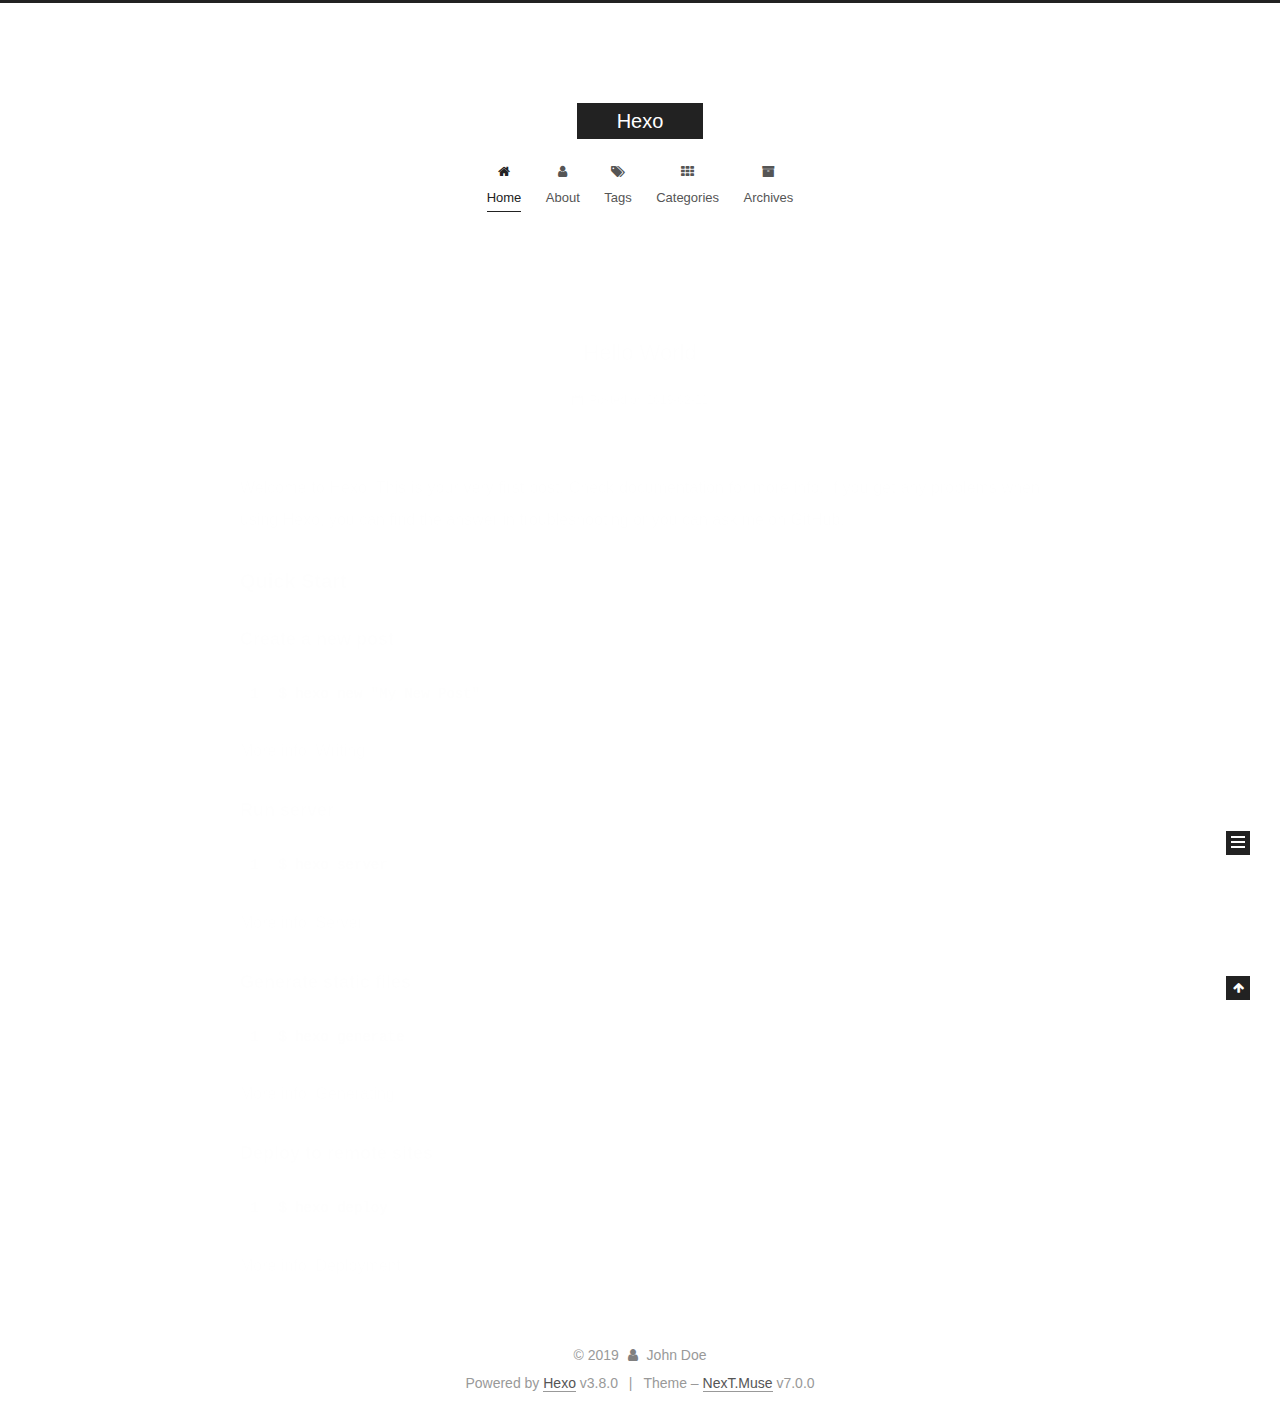
==== commit 77c1885b: "Site updated: 2019-02-22 01:00:30" ====
--- a/index.html
+++ b/index.html
@@ -223,6 +223,57 @@
         
         
           
+          <li class="menu-item menu-item-about">
+
+    
+    
+    
+      
+    
+
+    
+
+    <a href="/about/" rel="section"><i class="menu-item-icon fa fa-fw fa-user"></i> <br>About</a>
+
+  </li>
+        
+        
+        
+          
+          <li class="menu-item menu-item-tags">
+
+    
+    
+    
+      
+    
+
+    
+
+    <a href="/tags/" rel="section"><i class="menu-item-icon fa fa-fw fa-tags"></i> <br>Tags</a>
+
+  </li>
+        
+        
+        
+          
+          <li class="menu-item menu-item-categories">
+
+    
+    
+    
+      
+    
+
+    
+
+    <a href="/categories/" rel="section"><i class="menu-item-icon fa fa-fw fa-th"></i> <br>Categories</a>
+
+  </li>
+        
+        
+        
+          
           <li class="menu-item menu-item-archives">
 
     
--- a/css/main.css
+++ b/css/main.css
@@ -1891,7 +1891,7 @@
   width: 4px;
   height: 4px;
   border-radius: 50%;
-  background: #ff17a8;
+  background: #8a3bff;
 }
 .links-of-blogroll {
   font-size: 13px;
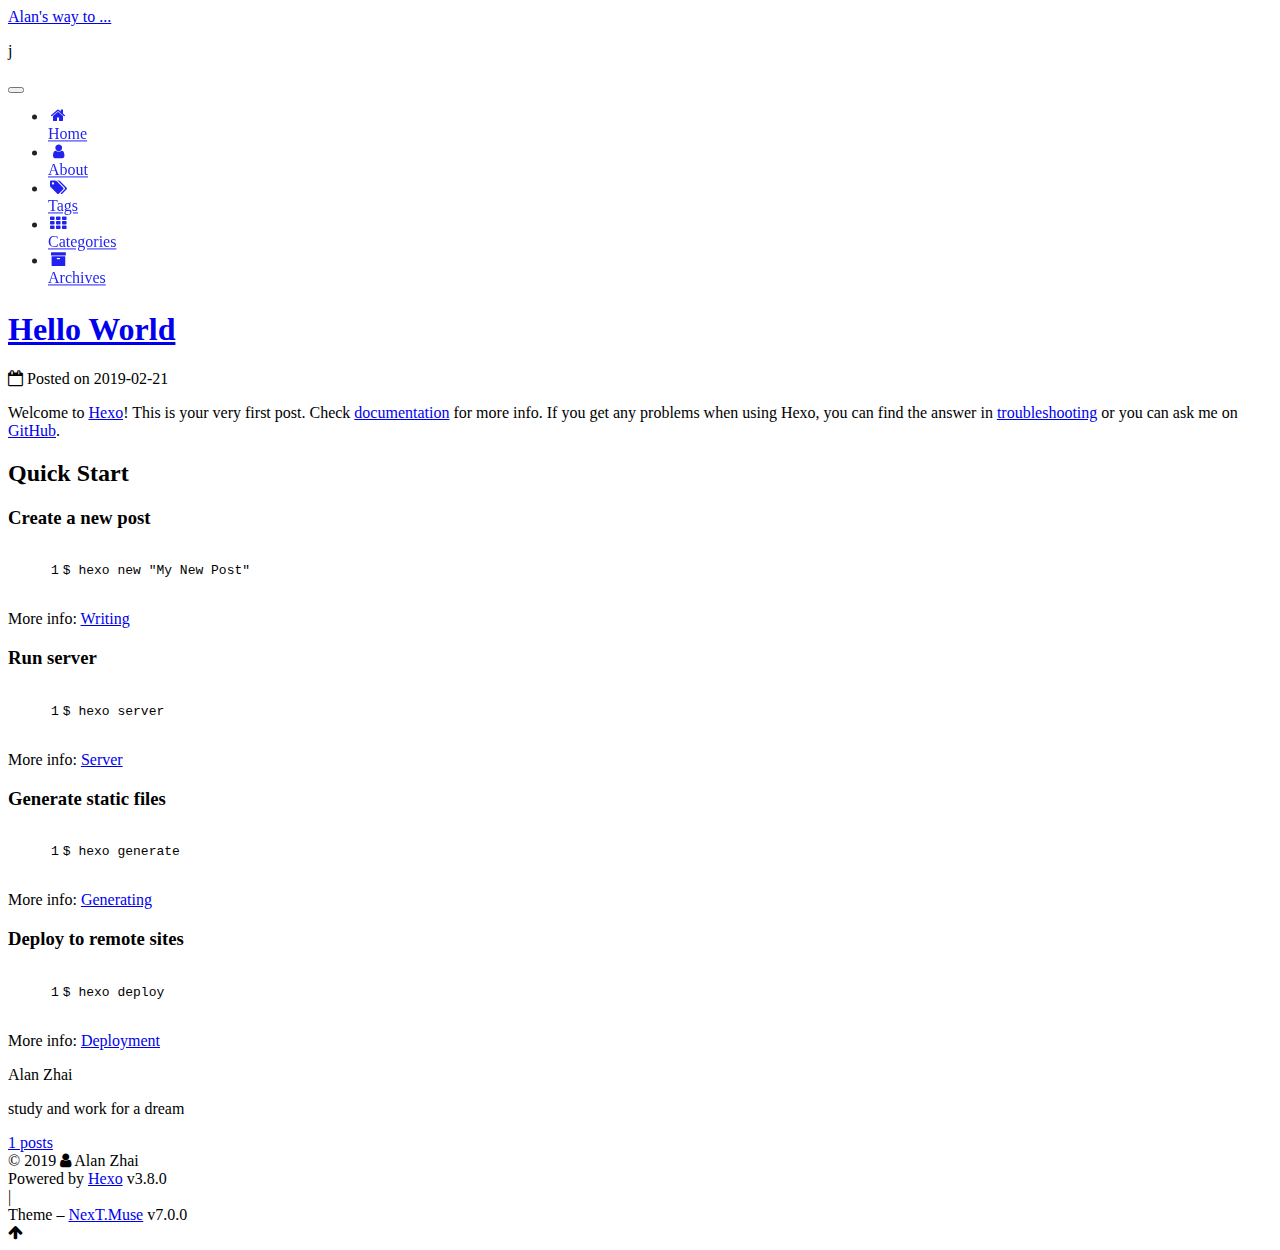
==== commit c90af848: "Site updated: 2019-02-22 01:37:52" ====
--- a/index.html
+++ b/index.html
@@ -96,13 +96,17 @@
 
 
 
-  <meta property="og:type" content="website">
-<meta property="og:title" content="Hexo">
+  <meta name="description" content="study and work for a dream">
+<meta name="keywords" content="computer architecture, parallel computing, CUDA, AI processor">
+<meta property="og:type" content="website">
+<meta property="og:title" content="Alan&#39;s way to ...">
 <meta property="og:url" content="http://yoursite.com/index.html">
-<meta property="og:site_name" content="Hexo">
+<meta property="og:site_name" content="Alan&#39;s way to ...">
+<meta property="og:description" content="study and work for a dream">
 <meta property="og:locale" content="default">
 <meta name="twitter:card" content="summary">
-<meta name="twitter:title" content="Hexo">
+<meta name="twitter:title" content="Alan&#39;s way to ...">
+<meta name="twitter:description" content="study and work for a dream">
 
 
 
@@ -119,7 +123,7 @@
   };
 </script>
 
-  <title>Hexo</title>
+  <title>Alan's way to ...</title>
   
 
 
@@ -179,10 +183,14 @@
     <div class="custom-logo-site-title">
       <a href="/" class="brand" rel="start">
         <span class="logo-line-before"><i></i></span>
-        <span class="site-title">Hexo</span>
+        <span class="site-title">Alan's way to ...</span>
         <span class="logo-line-after"><i></i></span>
       </a>
     </div>
+    
+      
+        <p class="site-subtitle">j</p>
+      
     
     
   </div>
@@ -339,13 +347,13 @@
     <link itemprop="mainEntityOfPage" href="http://yoursite.com/2019/02/21/hello-world/">
 
     <span hidden itemprop="author" itemscope itemtype="http://schema.org/Person">
-      <meta itemprop="name" content="John Doe">
-      <meta itemprop="description" content>
+      <meta itemprop="name" content="Alan Zhai">
+      <meta itemprop="description" content="study and work for a dream">
       <meta itemprop="image" content="/images/avatar.gif">
     </span>
 
     <span hidden itemprop="publisher" itemscope itemtype="http://schema.org/Organization">
-      <meta itemprop="name" content="Hexo">
+      <meta itemprop="name" content="Alan's way to ...">
     </span>
 
     
@@ -500,8 +508,8 @@
         <div class="site-overview">
           <div class="site-author motion-element" itemprop="author" itemscope itemtype="http://schema.org/Person">
             
-              <p class="site-author-name" itemprop="name">John Doe</p>
-              <p class="site-description motion-element" itemprop="description"></p>
+              <p class="site-author-name" itemprop="name">Alan Zhai</p>
+              <p class="site-description motion-element" itemprop="description">study and work for a dream</p>
           </div>
 
           
@@ -558,7 +566,7 @@
   <span class="with-love" id="animate">
     <i class="fa fa-user"></i>
   </span>
-  <span class="author" itemprop="copyrightHolder">John Doe</span>
+  <span class="author" itemprop="copyrightHolder">Alan Zhai</span>
 
   
 
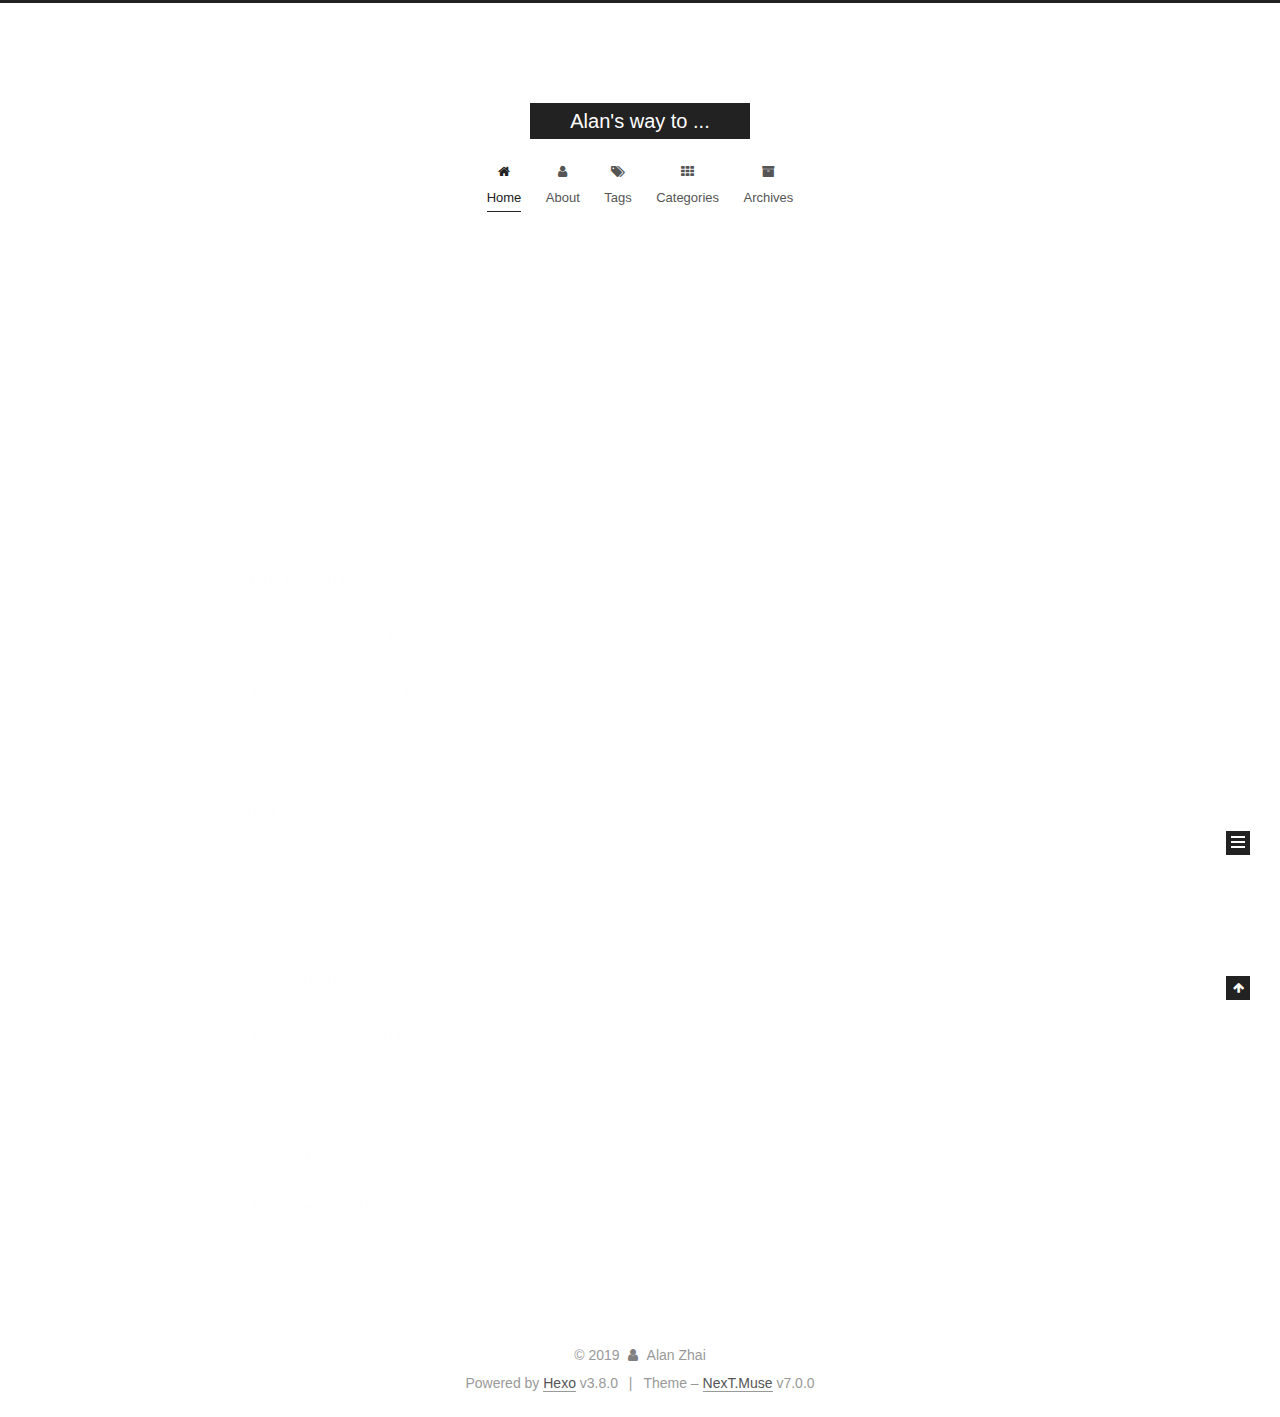
==== commit 2e091d0d: "Site updated: 2019-02-22 01:41:30" ====
--- a/index.html
+++ b/index.html
@@ -188,10 +188,6 @@
       </a>
     </div>
     
-      
-        <p class="site-subtitle">j</p>
-      
-    
     
   </div>
 
--- a/css/main.css
+++ b/css/main.css
@@ -0,0 +1,2637 @@
+/* normalize.css v3.0.2 | MIT License | git.io/normalize */
+html {
+  font-family: sans-serif; /* 1 */
+  -ms-text-size-adjust: 100%; /* 2 */
+  -webkit-text-size-adjust: 100%; /* 2 */
+}
+body {
+  margin: 0;
+}
+article,
+aside,
+details,
+figcaption,
+figure,
+footer,
+header,
+hgroup,
+main,
+menu,
+nav,
+section,
+summary {
+  display: block;
+}
+audio,
+canvas,
+progress,
+video {
+  display: inline-block; /* 1 */
+  vertical-align: baseline; /* 2 */
+}
+audio:not([controls]) {
+  display: none;
+  height: 0;
+}
+[hidden],
+template {
+  display: none;
+}
+a {
+  background-color: transparent;
+}
+a:active,
+a:hover {
+  outline: 0;
+}
+abbr[title] {
+  border-bottom: 1px dotted;
+}
+b,
+strong {
+  font-weight: bold;
+}
+dfn {
+  font-style: italic;
+}
+h1 {
+  font-size: 2em;
+  margin: 0.67em 0;
+}
+mark {
+  background: #ff0;
+  color: #000;
+}
+small {
+  font-size: 80%;
+}
+sub,
+sup {
+  font-size: 75%;
+  line-height: 0;
+  position: relative;
+  vertical-align: baseline;
+}
+sup {
+  top: -0.5em;
+}
+sub {
+  bottom: -0.25em;
+}
+img {
+  border: 0;
+}
+svg:not(:root) {
+  overflow: hidden;
+}
+figure {
+  margin: 1em 40px;
+}
+hr {
+  -moz-box-sizing: content-box;
+  box-sizing: content-box;
+  height: 0;
+}
+pre {
+  overflow: auto;
+}
+code,
+kbd,
+pre,
+samp {
+  font-family: monospace, monospace;
+  font-size: 1em;
+}
+button,
+input,
+optgroup,
+select,
+textarea {
+  color: inherit; /* 1 */
+  font: inherit; /* 2 */
+  margin: 0; /* 3 */
+}
+button {
+  overflow: visible;
+}
+button,
+select {
+  text-transform: none;
+}
+button,
+html input[type="button"],
+input[type="reset"],
+input[type="submit"] {
+  -webkit-appearance: button; /* 2 */
+  cursor: pointer; /* 3 */
+}
+button[disabled],
+html input[disabled] {
+  cursor: default;
+}
+button::-moz-focus-inner,
+input::-moz-focus-inner {
+  border: 0;
+  padding: 0;
+}
+input {
+  line-height: normal;
+}
+input[type="checkbox"],
+input[type="radio"] {
+  box-sizing: border-box; /* 1 */
+  padding: 0; /* 2 */
+}
+input[type="number"]::-webkit-inner-spin-button,
+input[type="number"]::-webkit-outer-spin-button {
+  height: auto;
+}
+input[type="search"] {
+  -webkit-appearance: textfield; /* 1 */
+  -moz-box-sizing: content-box;
+  -webkit-box-sizing: content-box; /* 2 */
+  box-sizing: content-box;
+}
+input[type="search"]::-webkit-search-cancel-button,
+input[type="search"]::-webkit-search-decoration {
+  -webkit-appearance: none;
+}
+fieldset {
+  border: 1px solid #c0c0c0;
+  margin: 0 2px;
+  padding: 0.35em 0.625em 0.75em;
+}
+legend {
+  border: 0; /* 1 */
+  padding: 0; /* 2 */
+}
+textarea {
+  overflow: auto;
+}
+optgroup {
+  font-weight: bold;
+}
+table {
+  border-collapse: collapse;
+  border-spacing: 0;
+}
+td,
+th {
+  padding: 0;
+}
+::selection {
+  background: #262a30;
+  color: #fff;
+}
+body {
+  position: relative;
+  font-family: 'Lato', "PingFang SC", "Microsoft YaHei", sans-serif;
+  font-size: 14px;
+  line-height: 2;
+  color: #555;
+  background: #fff;
+}
+@media (max-width: 767px) {
+  body {
+    padding-right: 0 !important;
+  }
+}
+@media (min-width: 768px) and (max-width: 991px) {
+  body {
+    padding-right: 0 !important;
+  }
+}
+@media (min-width: 1200px) {
+  body {
+    font-size: 16px;
+  }
+}
+h1,
+h2,
+h3,
+h4,
+h5,
+h6 {
+  margin: 0;
+  padding: 0;
+  font-weight: bold;
+  line-height: 1.5;
+  font-family: 'Lato', "PingFang SC", "Microsoft YaHei", sans-serif;
+}
+h1,
+h2,
+h3,
+h4,
+h5,
+h6 {
+  margin: 20px 0 15px;
+}
+h1 {
+  font-size: 22px;
+}
+h1 code {
+  font-size: 22px;
+}
+@media (max-width: 767px) {
+  h1 {
+    font-size: 18px;
+  }
+  h1 code {
+    font-size: 18px;
+  }
+}
+h2 {
+  font-size: 20px;
+}
+h2 code {
+  font-size: 20px;
+}
+@media (max-width: 767px) {
+  h2 {
+    font-size: 16px;
+  }
+  h2 code {
+    font-size: 16px;
+  }
+}
+h3 {
+  font-size: 18px;
+}
+h3 code {
+  font-size: 18px;
+}
+@media (max-width: 767px) {
+  h3 {
+    font-size: 14px;
+  }
+  h3 code {
+    font-size: 14px;
+  }
+}
+h4 {
+  font-size: 16px;
+}
+h4 code {
+  font-size: 16px;
+}
+@media (max-width: 767px) {
+  h4 {
+    font-size: 12px;
+  }
+  h4 code {
+    font-size: 12px;
+  }
+}
+h5 {
+  font-size: 14px;
+}
+h5 code {
+  font-size: 14px;
+}
+@media (max-width: 767px) {
+  h5 {
+    font-size: 10px;
+  }
+  h5 code {
+    font-size: 10px;
+  }
+}
+h6 {
+  font-size: 12px;
+}
+h6 code {
+  font-size: 12px;
+}
+@media (max-width: 767px) {
+  h6 {
+    font-size: 8px;
+  }
+  h6 code {
+    font-size: 8px;
+  }
+}
+p {
+  margin: 0 0 20px 0;
+}
+a,
+span.exturl {
+  overflow-wrap: break-word;
+  word-wrap: break-word;
+  background-color: transparent;
+  color: #555;
+  text-decoration: none;
+  outline: none;
+  border-bottom: 1px solid #999;
+  cursor: pointer;
+}
+a:hover,
+span.exturl:hover {
+  color: #222;
+  border-bottom-color: #222;
+}
+blockquote {
+  margin: 0;
+  padding: 0;
+}
+img {
+  display: block;
+  margin: auto;
+  max-width: 100%;
+  height: auto;
+}
+hr {
+  margin: 40px 0;
+  height: 3px;
+  border: none;
+  background-color: #ddd;
+  background-image: repeating-linear-gradient(-45deg, #fff, #fff 4px, transparent 4px, transparent 8px);
+}
+blockquote {
+  padding: 0 15px;
+  color: #666;
+  border-left: 4px solid #ddd;
+}
+blockquote cite::before {
+  content: "-";
+  padding: 0 5px;
+}
+dt {
+  font-weight: 700;
+}
+dd {
+  margin: 0;
+  padding: 0;
+}
+kbd {
+  border: 1px solid #ccc;
+  border-radius: 0.2em;
+  box-shadow: 0.1em 0.1em 0.2em rgba(0,0,0,0.1);
+  background-color: #f9f9f9;
+  font-family: inherit;
+  background-image: -webkit-linear-gradient(top, #eee, #fff, #eee);
+  padding: 0.1em 0.3em;
+  white-space: nowrap;
+}
+.text-left {
+  text-align: left;
+}
+.text-center {
+  text-align: center;
+}
+.text-right {
+  text-align: right;
+}
+.text-justify {
+  text-align: justify;
+}
+.text-nowrap {
+  white-space: nowrap;
+}
+.text-lowercase {
+  text-transform: lowercase;
+}
+.text-uppercase {
+  text-transform: uppercase;
+}
+.text-capitalize {
+  text-transform: capitalize;
+}
+.center-block {
+  display: block;
+  margin-left: auto;
+  margin-right: auto;
+}
+.clearfix:before,
+.clearfix:after {
+  content: " ";
+  display: table;
+}
+.clearfix:after {
+  clear: both;
+}
+.pullquote {
+  width: 45%;
+}
+.pullquote.left {
+  float: left;
+  margin-left: 5px;
+  margin-right: 10px;
+}
+.pullquote.right {
+  float: right;
+  margin-left: 10px;
+  margin-right: 5px;
+}
+.affix.affix.affix {
+  position: fixed;
+}
+.translation {
+  margin-top: -20px;
+  font-size: 14px;
+  color: #999;
+}
+.scrollbar-measure {
+  width: 100px;
+  height: 100px;
+  overflow: scroll;
+  position: absolute;
+  top: -9999px;
+}
+.use-motion .motion-element {
+  opacity: 0;
+}
+.table-container {
+  margin: 20px 0;
+  overflow: auto;
+  -webkit-overflow-scrolling: touch;
+}
+table {
+  width: 100%;
+  border-collapse: collapse;
+  border-spacing: 0;
+  font-size: 14px;
+}
+table>tbody>tr:nth-of-type(odd) {
+  background-color: #f9f9f9;
+}
+table>tbody>tr:hover {
+  background-color: #f5f5f5;
+}
+caption,
+th,
+td {
+  padding: 8px;
+  text-align: left;
+  vertical-align: middle;
+  font-weight: normal;
+}
+th,
+td {
+  border: 1px solid #ddd;
+  border-bottom: 3px solid #ddd;
+}
+th {
+  padding-bottom: 10px;
+  font-weight: 700;
+}
+td {
+  border-bottom-width: 1px;
+}
+html,
+body {
+  height: 100%;
+}
+.container {
+  position: relative;
+}
+.header-inner {
+  margin: 0 auto;
+  padding: 100px 0 70px;
+  width: 700px;
+}
+@media (min-width: 1200px) {
+  .container .header-inner {
+    width: 800px;
+  }
+}
+@media (min-width: 1600px) {
+  .container .header-inner {
+    width: 900px;
+  }
+}
+.main-inner {
+  margin: 0 auto;
+  width: 700px;
+}
+@media (min-width: 1200px) {
+  .container .main-inner {
+    width: 800px;
+  }
+}
+@media (min-width: 1600px) {
+  .container .main-inner {
+    width: 900px;
+  }
+}
+.footer {
+  padding: 20px 0;
+}
+.footer-inner {
+  box-sizing: border-box;
+  margin: 0px auto;
+  width: 700px;
+}
+@media (min-width: 1200px) {
+  .container .footer-inner {
+    width: 800px;
+  }
+}
+@media (min-width: 1600px) {
+  .container .footer-inner {
+    width: 900px;
+  }
+}
+pre,
+.highlight {
+  overflow: auto;
+  margin: 20px 0;
+  padding: 0;
+  font-size: 14px;
+  color: #4d4d4c;
+  background: #f7f7f7;
+  line-height: 1.6;
+}
+pre,
+code {
+  font-family: consolas, Menlo, "PingFang SC", "Microsoft YaHei", monospace;
+}
+code {
+  overflow-wrap: break-word;
+  word-wrap: break-word;
+  padding: 2px 4px;
+  color: #555;
+  background: #eee;
+  border-radius: 3px;
+  font-size: 14px;
+}
+pre {
+  padding: 10px;
+}
+pre code {
+  padding: 0;
+  color: #4d4d4c;
+  background: none;
+  text-shadow: none;
+}
+.highlight {
+  border-radius: 1px;
+}
+.highlight pre {
+  border: none;
+  margin: 0;
+  padding: 10px 0;
+}
+.highlight table {
+  margin: 0;
+  width: auto;
+  border: none;
+}
+.highlight td {
+  border: none;
+  padding: 0;
+}
+.highlight figcaption {
+  font-size: 1em;
+  color: #4d4d4c;
+  line-height: 1em;
+  margin-bottom: 1em;
+  margin: 0em;
+  padding: 0.5em;
+  background: #eee;
+  border-bottom: 1px solid #e9e9e9;
+}
+.highlight figcaption:before,
+.highlight figcaption:after {
+  content: " ";
+  display: table;
+}
+.highlight figcaption:after {
+  clear: both;
+}
+.highlight figcaption a {
+  float: right;
+  color: #4d4d4c;
+}
+.highlight figcaption a:hover {
+  border-bottom-color: #4d4d4c;
+}
+.highlight .gutter pre {
+  padding-left: 10px;
+  padding-right: 10px;
+  color: #869194;
+  text-align: right;
+  background-color: #eff2f3;
+}
+.highlight .code pre {
+  width: 100%;
+  padding-left: 10px;
+  padding-right: 10px;
+  background-color: #f7f7f7;
+}
+.highlight .line {
+  height: 20px;
+}
+.gutter {
+  -webkit-user-select: none;
+  -moz-user-select: none;
+  -ms-user-select: none;
+  user-select: none;
+}
+.gist table {
+  width: auto;
+}
+.gist table td {
+  border: none;
+}
+pre .deletion {
+  background: #fdd;
+}
+pre .addition {
+  background: #dfd;
+}
+pre .meta {
+  color: #8959a8;
+}
+pre .comment {
+  color: #8e908c;
+}
+pre .variable,
+pre .attribute,
+pre .tag,
+pre .name,
+pre .regexp,
+pre .ruby .constant,
+pre .xml .tag .title,
+pre .xml .pi,
+pre .xml .doctype,
+pre .html .doctype,
+pre .css .id,
+pre .css .class,
+pre .css .pseudo {
+  color: #c82829;
+}
+pre .number,
+pre .preprocessor,
+pre .built_in,
+pre .builtin-name,
+pre .literal,
+pre .params,
+pre .constant,
+pre .command {
+  color: #f5871f;
+}
+pre .ruby .class .title,
+pre .css .rules .attribute,
+pre .string,
+pre .symbol,
+pre .value,
+pre .inheritance,
+pre .header,
+pre .ruby .symbol,
+pre .xml .cdata,
+pre .special,
+pre .formula {
+  color: #718c00;
+}
+pre .title,
+pre .css .hexcolor {
+  color: #3e999f;
+}
+pre .function,
+pre .python .decorator,
+pre .python .title,
+pre .ruby .function .title,
+pre .ruby .title .keyword,
+pre .perl .sub,
+pre .javascript .title,
+pre .coffeescript .title {
+  color: #4271ae;
+}
+pre .keyword,
+pre .javascript .function {
+  color: #8959a8;
+}
+.posts-expand .post-body img.full-image {
+  border: none;
+}
+.blockquote-center,
+.page-home .post-type-quote blockquote,
+.page-post-detail .post-type-quote blockquote {
+  position: relative;
+  margin: 40px 0;
+  padding: 0;
+  border-left: none;
+  text-align: center;
+}
+.blockquote-center::before,
+.page-home .post-type-quote blockquote::before,
+.page-post-detail .post-type-quote blockquote::before,
+.blockquote-center::after,
+.page-home .post-type-quote blockquote::after,
+.page-post-detail .post-type-quote blockquote::after {
+  position: absolute;
+  content: ' ';
+  display: block;
+  width: 100%;
+  height: 24px;
+  opacity: 0.2;
+  background-repeat: no-repeat;
+  background-position: 0 -6px;
+  background-size: 22px 22px;
+}
+.blockquote-center::before,
+.page-home .post-type-quote blockquote::before,
+.page-post-detail .post-type-quote blockquote::before {
+  top: -20px;
+  background-image: url("../images/quote-l.svg");
+  border-top: 1px solid #ccc;
+}
+.blockquote-center::after,
+.page-home .post-type-quote blockquote::after,
+.page-post-detail .post-type-quote blockquote::after {
+  bottom: -20px;
+  background-image: url("../images/quote-r.svg");
+  border-bottom: 1px solid #ccc;
+  background-position: 100% 8px;
+}
+.blockquote-center p,
+.page-home .post-type-quote blockquote p,
+.page-post-detail .post-type-quote blockquote p,
+.blockquote-center div,
+.page-home .post-type-quote blockquote div,
+.page-post-detail .post-type-quote blockquote div {
+  text-align: center;
+}
+.post .post-body .group-picture img {
+  box-sizing: border-box;
+  padding: 0 3px;
+  border: none;
+}
+.post .group-picture-row {
+  overflow: hidden;
+  margin-top: 6px;
+}
+.post .group-picture-row:first-child {
+  margin-top: 0;
+}
+.post .group-picture-column {
+  float: left;
+}
+.page-post-detail .post-body .group-picture-column {
+  float: none;
+  margin-top: 10px;
+  width: auto !important;
+}
+.page-post-detail .post-body .group-picture-column img {
+  margin: 0 auto;
+}
+.page-archive .group-picture-container {
+  overflow: hidden;
+}
+.page-archive .group-picture-row {
+  float: left;
+}
+.page-archive .group-picture-row:first-child {
+  margin-top: 6px;
+}
+.page-archive .group-picture-column {
+  max-width: 150px;
+  max-height: 150px;
+}
+.post-body .note {
+  position: relative;
+  padding: 15px;
+  margin-bottom: 20px;
+  border: 1px solid #eee;
+  border-left-width: 5px;
+  border-radius: 3px;
+}
+.post-body .note h2,
+.post-body .note h3,
+.post-body .note h4,
+.post-body .note h5,
+.post-body .note h6 {
+  margin-top: 0;
+  margin-bottom: 0;
+  border-bottom: initial;
+  padding-top: 0 !important;
+}
+.post-body .note p:first-child,
+.post-body .note ul:first-child,
+.post-body .note ol:first-child,
+.post-body .note table:first-child,
+.post-body .note pre:first-child,
+.post-body .note blockquote:first-child {
+  margin-top: 0;
+}
+.post-body .note p:last-child,
+.post-body .note ul:last-child,
+.post-body .note ol:last-child,
+.post-body .note table:last-child,
+.post-body .note pre:last-child,
+.post-body .note blockquote:last-child {
+  margin-bottom: 0;
+}
+.post-body .note.default {
+  border-left-color: #777;
+}
+.post-body .note.default h2,
+.post-body .note.default h3,
+.post-body .note.default h4,
+.post-body .note.default h5,
+.post-body .note.default h6 {
+  color: #777;
+}
+.post-body .note.primary {
+  border-left-color: #6f42c1;
+}
+.post-body .note.primary h2,
+.post-body .note.primary h3,
+.post-body .note.primary h4,
+.post-body .note.primary h5,
+.post-body .note.primary h6 {
+  color: #6f42c1;
+}
+.post-body .note.info {
+  border-left-color: #428bca;
+}
+.post-body .note.info h2,
+.post-body .note.info h3,
+.post-body .note.info h4,
+.post-body .note.info h5,
+.post-body .note.info h6 {
+  color: #428bca;
+}
+.post-body .note.success {
+  border-left-color: #5cb85c;
+}
+.post-body .note.success h2,
+.post-body .note.success h3,
+.post-body .note.success h4,
+.post-body .note.success h5,
+.post-body .note.success h6 {
+  color: #5cb85c;
+}
+.post-body .note.warning {
+  border-left-color: #f0ad4e;
+}
+.post-body .note.warning h2,
+.post-body .note.warning h3,
+.post-body .note.warning h4,
+.post-body .note.warning h5,
+.post-body .note.warning h6 {
+  color: #f0ad4e;
+}
+.post-body .note.danger {
+  border-left-color: #d9534f;
+}
+.post-body .note.danger h2,
+.post-body .note.danger h3,
+.post-body .note.danger h4,
+.post-body .note.danger h5,
+.post-body .note.danger h6 {
+  color: #d9534f;
+}
+.post-body .label {
+  display: inline;
+  padding: 0 2px;
+  white-space: nowrap;
+}
+.post-body .label.default {
+  background-color: #f0f0f0;
+}
+.post-body .label.primary {
+  background-color: #efe6f7;
+}
+.post-body .label.info {
+  background-color: #e5f2f8;
+}
+.post-body .label.success {
+  background-color: #e7f4e9;
+}
+.post-body .label.warning {
+  background-color: #fcf6e1;
+}
+.post-body .label.danger {
+  background-color: #fae8eb;
+}
+.post-body .tabs {
+  position: relative;
+  display: block;
+  margin-bottom: 20px;
+  padding-top: 10px;
+}
+.post-body .tabs ul.nav-tabs {
+  margin: 0;
+  padding: 0;
+  display: flex;
+  margin-bottom: -1px;
+}
+@media (max-width: 413px) {
+  .post-body .tabs ul.nav-tabs {
+    display: block;
+    margin-bottom: 5px;
+  }
+}
+.post-body .tabs ul.nav-tabs li.tab {
+  list-style-type: none !important;
+  margin: 0 0.25em 0 0;
+  border-top: 3px solid transparent;
+  border-left: 1px solid transparent;
+  border-right: 1px solid transparent;
+}
+@media (max-width: 413px) {
+  .post-body .tabs ul.nav-tabs li.tab {
+    margin: initial;
+    border-top: 1px solid transparent;
+    border-left: 3px solid transparent;
+    border-right: 1px solid transparent;
+    border-bottom: 1px solid transparent;
+  }
+}
+.post-body .tabs ul.nav-tabs li.tab a {
+  outline: 0;
+  border-bottom: initial;
+  display: block;
+  line-height: 1.8em;
+  padding: 0.25em 0.75em;
+  transition-duration: 0.2s;
+  transition-timing-function: ease-out;
+  transition-delay: 0s;
+}
+.post-body .tabs ul.nav-tabs li.tab a i {
+  width: 1.285714285714286em;
+}
+.post-body .tabs ul.nav-tabs li.tab.active {
+  border-top: 3px solid #fc6423;
+  border-left: 1px solid #ddd;
+  border-right: 1px solid #ddd;
+  background-color: #fff;
+}
+@media (max-width: 413px) {
+  .post-body .tabs ul.nav-tabs li.tab.active {
+    border-top: 1px solid #ddd;
+    border-left: 3px solid #fc6423;
+    border-right: 1px solid #ddd;
+    border-bottom: 1px solid #ddd;
+  }
+}
+.post-body .tabs ul.nav-tabs li.tab.active a {
+  cursor: default;
+  color: #555;
+}
+.post-body .tabs .tab-content {
+  background-color: #fff;
+}
+.post-body .tabs .tab-content .tab-pane {
+  border: 1px solid #ddd;
+  padding: 20px 20px 0 20px;
+}
+.post-body .tabs .tab-content .tab-pane:not(.active) {
+  display: none !important;
+}
+.post-body .tabs .tab-content .tab-pane.active {
+  display: block !important;
+}
+.btn {
+  display: inline-block;
+  padding: 0 20px;
+  font-size: 14px;
+  color: #fff;
+  background: #222;
+  border: 2px solid #222;
+  text-decoration: none;
+  border-radius: 0;
+  transition-property: background-color;
+  transition-duration: 0.2s;
+  transition-timing-function: ease-in-out;
+  transition-delay: 0s;
+  line-height: 2;
+}
+.btn:hover {
+  border-color: #222;
+  color: #222;
+  background: #fff;
+}
+.btn +.btn {
+  margin: 0 0 8px 8px;
+}
+.btn .fa-fw {
+  width: 1.285714285714286em;
+  text-align: left;
+}
+.btn-bar {
+  display: block;
+  width: 22px;
+  height: 2px;
+  background: #555;
+  border-radius: 1px;
+}
+.btn-bar+.btn-bar {
+  margin-top: 4px;
+}
+.pagination {
+  margin: 120px 0 40px;
+  text-align: center;
+  border-top: 1px solid #eee;
+}
+.page-number-basic,
+.pagination .prev,
+.pagination .next,
+.pagination .page-number,
+.pagination .space {
+  display: inline-block;
+  position: relative;
+  top: -1px;
+  margin: 0 10px;
+  padding: 0 11px;
+}
+@media (max-width: 767px) {
+  .page-number-basic,
+  .pagination .prev,
+  .pagination .next,
+  .pagination .page-number,
+  .pagination .space {
+    margin: 0 5px;
+  }
+}
+.pagination .prev,
+.pagination .next,
+.pagination .page-number {
+  border-bottom: 0;
+  border-top: 1px solid #eee;
+  transition-property: border-color;
+  transition-duration: 0.2s;
+  transition-timing-function: ease-in-out;
+  transition-delay: 0s;
+}
+.pagination .prev:hover,
+.pagination .next:hover,
+.pagination .page-number:hover {
+  border-top-color: #222;
+}
+.pagination .space {
+  padding: 0;
+  margin: 0;
+}
+.pagination .prev {
+  margin-left: 0;
+}
+.pagination .next {
+  margin-right: 0;
+}
+.pagination .page-number.current {
+  color: #fff;
+  background: #ccc;
+  border-top-color: #ccc;
+}
+@media (max-width: 767px) {
+  .pagination {
+    border-top: none;
+  }
+  .pagination .prev,
+  .pagination .next,
+  .pagination .page-number {
+    margin-bottom: 10px;
+    border-top: 0;
+    border-bottom: 1px solid #eee;
+    padding: 0 10px;
+  }
+  .pagination .prev:hover,
+  .pagination .next:hover,
+  .pagination .page-number:hover {
+    border-bottom-color: #222;
+  }
+}
+.comments {
+  margin: 60px 20px 0;
+}
+.tag-cloud {
+  text-align: center;
+}
+.tag-cloud a {
+  display: inline-block;
+  margin: 10px;
+}
+.tag-cloud a:hover {
+  color: #222 !important;
+}
+.back-to-top {
+  box-sizing: border-box;
+  position: fixed;
+  bottom: -100px;
+  right: 30px;
+  z-index: 1050;
+  padding: 0 6px;
+  width: 24px;
+  background: #222;
+  font-size: 12px;
+  opacity: 1;
+  color: #fff;
+  cursor: pointer;
+  text-align: center;
+  -webkit-transform: translateZ(0);
+  transition-property: bottom;
+  transition-duration: 0.2s;
+  transition-timing-function: ease-in-out;
+  transition-delay: 0s;
+}
+@media (min-width: 768px) and (max-width: 991px) {
+  .back-to-top {
+    display: none !important;
+  }
+}
+@media (max-width: 767px) {
+  .back-to-top {
+    display: none !important;
+  }
+}
+.back-to-top.back-to-top-on {
+  bottom: 19px;
+}
+.header {
+  background: transparent;
+}
+.header-inner {
+  position: relative;
+}
+.headband {
+  height: 3px;
+  background: #222;
+}
+.site-meta {
+  margin: 0;
+  text-align: center;
+}
+@media (max-width: 767px) {
+  .site-meta {
+    text-align: center;
+  }
+}
+.brand {
+  position: relative;
+  display: inline-block;
+  padding: 0 40px;
+  color: #fff;
+  background: #222;
+  border-bottom: none;
+}
+.brand:hover {
+  color: #fff;
+}
+.logo {
+  display: inline-block;
+  margin-right: 5px;
+  line-height: 36px;
+  vertical-align: top;
+}
+.site-title {
+  display: inline-block;
+  vertical-align: top;
+  line-height: 36px;
+  font-size: 20px;
+  font-weight: normal;
+  font-family: 'Lato', "PingFang SC", "Microsoft YaHei", sans-serif;
+}
+.site-subtitle {
+  margin-top: 10px;
+  font-size: 13px;
+  color: #999;
+}
+.use-motion .brand {
+  opacity: 0;
+}
+.use-motion .logo,
+.use-motion .site-title,
+.use-motion .site-subtitle,
+.use-motion .custom-logo-image {
+  opacity: 0;
+  position: relative;
+  top: -10px;
+}
+.site-nav-toggle {
+  display: none;
+  position: absolute;
+  top: 10px;
+  left: 10px;
+}
+@media (max-width: 767px) {
+  .site-nav-toggle {
+    display: block;
+  }
+}
+.site-nav-toggle button {
+  margin-top: 2px;
+  padding: 9px 10px;
+  background: transparent;
+  border: none;
+}
+@media (max-width: 767px) {
+  .site-nav {
+    display: none;
+    margin: 0 -10px;
+    padding: 0 10px;
+    clear: both;
+    border-top: 1px solid #ddd;
+  }
+}
+@media (min-width: 768px) and (max-width: 991px) {
+  .site-nav {
+    display: block !important;
+  }
+}
+@media (min-width: 992px) {
+  .site-nav {
+    display: block !important;
+  }
+}
+.menu {
+  margin-top: 20px;
+  padding-left: 0;
+  text-align: center;
+}
+.menu .menu-item {
+  display: inline-block;
+  margin: 0 10px;
+  list-style: none;
+}
+@media screen and (max-width: 767px) {
+  .menu .menu-item {
+    margin-top: 10px;
+  }
+}
+.menu .menu-item a,
+.menu .menu-item span.exturl {
+  display: block;
+  font-size: 13px;
+  line-height: inherit;
+  border-bottom: 1px solid transparent;
+  transition-property: border-color;
+  transition-duration: 0.2s;
+  transition-timing-function: ease-in-out;
+  transition-delay: 0s;
+}
+.menu .menu-item a:hover,
+.menu .menu-item span.exturl:hover {
+  border-bottom-color: #222;
+}
+.menu .menu-item .fa {
+  margin-right: 5px;
+}
+.use-motion .menu-item {
+  opacity: 0;
+}
+.post-body {
+  overflow-wrap: break-word;
+  word-wrap: break-word;
+  font-family: 'Lato', "PingFang SC", "Microsoft YaHei", sans-serif;
+}
+.post-body .exturl .fa {
+  font-size: 14px;
+  margin-left: 4px;
+}
+.post-body .fancybox img {
+  display: block !important;
+  margin: 0 auto;
+  cursor: pointer;
+  cursor: zoom-in;
+  cursor: -webkit-zoom-in;
+}
+.post-body .image-caption,
+.post-body .figure .caption {
+  margin: -20px auto 15px;
+  text-align: center;
+  font-size: 14px;
+  color: #999;
+  font-weight: bold;
+  line-height: 1;
+}
+.post-sticky-flag {
+  display: inline-block;
+  font-size: 16px;
+  -ms-transform: rotate(30deg);
+  -webkit-transform: rotate(30deg);
+  -moz-transform: rotate(30deg);
+  -ms-transform: rotate(30deg);
+  -o-transform: rotate(30deg);
+  transform: rotate(30deg);
+}
+.use-motion .post-block,
+.use-motion .pagination,
+.use-motion .comments {
+  opacity: 0;
+}
+.use-motion .post-header {
+  opacity: 0;
+}
+.use-motion .post-body {
+  opacity: 0;
+}
+.use-motion .collection-title {
+  opacity: 0;
+}
+.posts-expand {
+  padding-top: 40px;
+}
+@media (max-width: 767px) {
+  .posts-expand {
+    margin: 0 20px;
+  }
+  .post-body pre .gutter pre {
+    padding-right: 10px;
+  }
+  .post-body .highlight {
+    margin-left: 0px;
+    margin-right: 0px;
+    padding: 0;
+  }
+  .post-body .highlight .gutter pre {
+    padding-right: 10px;
+  }
+}
+@media (min-width: 992px) {
+  .posts-expand .post-body {
+    text-align: justify;
+  }
+}
+.posts-expand .post-body h2,
+.posts-expand .post-body h3,
+.posts-expand .post-body h4,
+.posts-expand .post-body h5,
+.posts-expand .post-body h6 {
+  padding-top: 10px;
+}
+.posts-expand .post-body h2 .header-anchor,
+.posts-expand .post-body h3 .header-anchor,
+.posts-expand .post-body h4 .header-anchor,
+.posts-expand .post-body h5 .header-anchor,
+.posts-expand .post-body h6 .header-anchor {
+  float: right;
+  margin-left: 10px;
+  color: #ccc;
+  border-bottom-style: none;
+  visibility: hidden;
+}
+.posts-expand .post-body h2 .header-anchor:hover,
+.posts-expand .post-body h3 .header-anchor:hover,
+.posts-expand .post-body h4 .header-anchor:hover,
+.posts-expand .post-body h5 .header-anchor:hover,
+.posts-expand .post-body h6 .header-anchor:hover {
+  color: inherit;
+}
+.posts-expand .post-body h2:hover .header-anchor,
+.posts-expand .post-body h3:hover .header-anchor,
+.posts-expand .post-body h4:hover .header-anchor,
+.posts-expand .post-body h5:hover .header-anchor,
+.posts-expand .post-body h6:hover .header-anchor {
+  visibility: visible;
+}
+.posts-expand .post-body ul > li {
+  list-style: circle;
+}
+.posts-expand .post-body img {
+  box-sizing: border-box;
+  margin: 0 auto 25px;
+  padding: 3px;
+  border: 1px solid #ddd;
+}
+@media (max-width: 767px) {
+  .posts-collapse {
+    margin: 0 20px;
+  }
+  .posts-collapse .post-title,
+  .posts-collapse .post-meta {
+    display: block;
+    width: auto;
+    text-align: left;
+  }
+}
+.posts-collapse {
+  position: relative;
+  z-index: 1010;
+  margin-left: 55px;
+}
+.posts-collapse::after {
+  content: " ";
+  position: absolute;
+  top: 20px;
+  left: 0;
+  margin-left: -2px;
+  width: 4px;
+  height: 100%;
+  background: #f5f5f5;
+  z-index: -1;
+}
+@media (max-width: 767px) {
+  .posts-collapse {
+    margin: 0 20px;
+  }
+}
+.posts-collapse .collection-title {
+  position: relative;
+  margin: 60px 0;
+}
+.posts-collapse .collection-title h1,
+.posts-collapse .collection-title h2 {
+  margin-left: 20px;
+}
+.posts-collapse .collection-title small {
+  color: #bbb;
+  margin-left: 5px;
+}
+.posts-collapse .collection-title::before {
+  content: " ";
+  position: absolute;
+  left: 0;
+  top: 50%;
+  margin-left: -4px;
+  margin-top: -4px;
+  width: 8px;
+  height: 8px;
+  background: #bbb;
+  border-radius: 50%;
+}
+.posts-collapse .post {
+  margin: 30px 0;
+}
+.posts-collapse .post-header {
+  position: relative;
+  transition-duration: 0.2s;
+  transition-timing-function: ease-in-out;
+  transition-delay: 0s;
+  transition-property: border;
+  border-bottom: 1px dashed #ccc;
+}
+.posts-collapse .post-header::before {
+  content: " ";
+  position: absolute;
+  left: 0;
+  top: 12px;
+  width: 6px;
+  height: 6px;
+  margin-left: -4px;
+  background: #bbb;
+  border-radius: 50%;
+  border: 1px solid #fff;
+  transition-duration: 0.2s;
+  transition-timing-function: ease-in-out;
+  transition-delay: 0s;
+  transition-property: background;
+}
+.posts-collapse .post-header:hover {
+  border-bottom-color: #666;
+}
+.posts-collapse .post-header:hover::before {
+  background: #222;
+}
+.posts-collapse .post-meta {
+  position: absolute;
+  font-size: 12px;
+  left: 20px;
+  top: 5px;
+}
+.posts-collapse .post-comments-count {
+  display: none;
+}
+.posts-collapse .post-title {
+  margin-left: 60px;
+  font-size: 16px;
+  font-weight: normal;
+  line-height: inherit;
+}
+.posts-collapse .post-title::after {
+  margin-left: 3px;
+  opacity: 0.6;
+}
+.posts-collapse .post-title a,
+.posts-collapse .post-title span.exturl {
+  color: #666;
+  border-bottom: none;
+}
+.page-home .post-type-quote .post-header,
+.page-post-detail .post-type-quote .post-header,
+.page-home .post-type-quote .post-tags,
+.page-post-detail .post-type-quote .post-tags {
+  display: none;
+}
+.posts-expand .post-title {
+  overflow-wrap: break-word;
+  word-wrap: break-word;
+  text-align: center;
+  font-weight: 400;
+}
+.posts-expand .post-title-link {
+  display: inline-block;
+  position: relative;
+  color: #555;
+  border-bottom: none;
+  line-height: 1.2;
+  vertical-align: top;
+}
+.posts-expand .post-title-link::before {
+  content: "";
+  position: absolute;
+  width: 100%;
+  height: 2px;
+  bottom: 0;
+  left: 0;
+  background-color: #000;
+  visibility: hidden;
+  -webkit-transform: scaleX(0);
+  -moz-transform: scaleX(0);
+  -ms-transform: scaleX(0);
+  -o-transform: scaleX(0);
+  transform: scaleX(0);
+  transition-duration: 0.2s;
+  transition-timing-function: ease-in-out;
+  transition-delay: 0s;
+}
+.posts-expand .post-title-link:hover::before {
+  visibility: visible;
+  -webkit-transform: scaleX(1);
+  -moz-transform: scaleX(1);
+  -ms-transform: scaleX(1);
+  -o-transform: scaleX(1);
+  transform: scaleX(1);
+}
+.posts-expand .post-title-link .fa {
+  font-size: 20px;
+  margin-left: 5px;
+}
+.posts-expand .post-meta {
+  margin: 3px 0 60px 0;
+  color: #999;
+  font-family: 'Lato', "PingFang SC", "Microsoft YaHei", sans-serif;
+  font-size: 12px;
+  text-align: center;
+}
+.posts-expand .post-meta .post-category-list {
+  display: inline-block;
+  margin: 0;
+  padding: 3px;
+}
+.posts-expand .post-meta .post-category-list-link {
+  color: #999;
+}
+.posts-expand .post-meta .post-description {
+  font-size: 14px;
+  margin-top: 2px;
+}
+.posts-expand .post-meta time {
+  border-bottom: 1px dashed #999;
+  cursor: help;
+}
+.post-meta-divider {
+  margin: 0 0.5em;
+}
+.post-meta-item-icon {
+  margin-right: 3px;
+}
+@media (min-width: 768px) and (max-width: 991px) {
+  .post-meta-item-icon {
+    display: inline-block;
+  }
+}
+@media (max-width: 767px) {
+  .post-meta-item-icon {
+    display: inline-block;
+  }
+}
+@media (min-width: 768px) and (max-width: 991px) {
+  .post-meta-item-text {
+    display: none;
+  }
+}
+@media (max-width: 767px) {
+  .post-meta-item-text {
+    display: none;
+  }
+}
+.post-button {
+  margin-top: 40px;
+}
+.posts-expand .post-tags {
+  margin-top: 40px;
+  text-align: center;
+}
+.posts-expand .post-tags a {
+  display: inline-block;
+  margin-right: 10px;
+  font-size: 13px;
+}
+.post-nav {
+  display: table;
+  margin-top: 15px;
+  width: 100%;
+  border-top: 1px solid #eee;
+}
+.post-nav-divider {
+  display: table-cell;
+  width: 10%;
+}
+.post-nav-item {
+  display: table-cell;
+  padding: 10px 0 0 0;
+  width: 45%;
+  vertical-align: top;
+}
+.post-nav-item a {
+  position: relative;
+  display: block;
+  line-height: 25px;
+  font-size: 14px;
+  color: #555;
+  border-bottom: none;
+}
+.post-nav-item a:hover {
+  color: #222;
+  border-bottom: none;
+}
+.post-nav-item a:active {
+  top: 2px;
+}
+.post-nav-item .fa {
+  font-size: 12px;
+  margin-right: 5px;
+}
+.post-nav-next a {
+  padding-left: 5px;
+}
+.post-nav-prev {
+  text-align: right;
+}
+.post-nav-prev a {
+  padding-right: 5px;
+}
+.post-nav-prev .fa {
+  margin-left: 5px;
+}
+.posts-expand .post-eof {
+  display: block;
+  margin: 80px auto 60px;
+  width: 8%;
+  height: 1px;
+  background: #ccc;
+  text-align: center;
+}
+.post:last-child .post-eof.post-eof.post-eof {
+  display: none;
+}
+.post-gallery {
+  display: table;
+  table-layout: fixed;
+  width: 100%;
+  border-collapse: separate;
+}
+.post-gallery-row {
+  display: table-row;
+}
+.post-gallery .post-gallery-img {
+  display: table-cell;
+  text-align: center;
+  vertical-align: middle;
+  border: none;
+}
+.post-gallery .post-gallery-img img {
+  max-width: 100%;
+  max-height: 100%;
+  border: none;
+}
+.fancybox-close,
+.fancybox-close:hover {
+  border: none;
+}
+.rtl.post-body p,
+.rtl.post-body a,
+.rtl.post-body h1,
+.rtl.post-body h2,
+.rtl.post-body h3,
+.rtl.post-body h4,
+.rtl.post-body h5,
+.rtl.post-body h6,
+.rtl.post-body li,
+.rtl.post-body ul,
+.rtl.post-body ol {
+  direction: rtl;
+  font-family: UKIJ Ekran;
+}
+.rtl.post-title {
+  font-family: UKIJ Ekran;
+}
+.sidebar {
+  position: fixed;
+  right: 0;
+  top: 0;
+  bottom: 0;
+  width: 0;
+  z-index: 1040;
+  box-shadow: inset 0 2px 6px #000;
+  background: #222;
+  -webkit-transform: translateZ(0);
+}
+.sidebar a,
+.sidebar .exturl {
+  color: #999;
+  border-bottom-color: #555;
+}
+.sidebar a:hover,
+.sidebar .exturl:hover {
+  color: #eee;
+}
+@media (min-width: 768px) and (max-width: 991px) {
+  .sidebar {
+    display: none !important;
+  }
+}
+@media (max-width: 767px) {
+  .sidebar {
+    display: none !important;
+  }
+}
+.sidebar-inner {
+  position: relative;
+  padding: 20px 10px;
+  color: #999;
+  text-align: center;
+}
+.site-overview-wrap {
+  overflow: hidden;
+}
+.site-overview {
+  overflow-y: auto;
+  overflow-x: hidden;
+}
+.cc-license {
+  margin-top: 10px;
+  text-align: center;
+}
+.cc-license .cc-opacity {
+  opacity: 0.7;
+  border-bottom: none;
+}
+.cc-license .cc-opacity:hover {
+  opacity: 0.9;
+}
+.cc-license img {
+  display: inline-block;
+}
+.sidebar-toggle {
+  position: fixed;
+  right: 30px;
+  bottom: 45px;
+  width: 14px;
+  height: 14px;
+  padding: 5px;
+  background: #222;
+  line-height: 0;
+  z-index: 1050;
+  cursor: pointer;
+  -webkit-transform: translateZ(0);
+}
+@media (min-width: 768px) and (max-width: 991px) {
+  .sidebar-toggle {
+    display: none !important;
+  }
+}
+@media (max-width: 767px) {
+  .sidebar-toggle {
+    display: none !important;
+  }
+}
+.sidebar-toggle-line {
+  position: relative;
+  display: inline-block;
+  vertical-align: top;
+  height: 2px;
+  width: 100%;
+  background: #fff;
+  margin-top: 3px;
+}
+.sidebar-toggle-line:first-child {
+  margin-top: 0;
+}
+.site-author-image {
+  display: block;
+  margin: 0 auto;
+  padding: 2px;
+  max-width: 96px;
+  height: auto;
+  border: 2px solid #333;
+  opacity: 1;
+}
+.site-author-name {
+  margin: 5px 0 0;
+  text-align: center;
+  color: #f5f5f5;
+  font-weight: normal;
+}
+.site-description {
+  margin-top: 5px;
+  text-align: center;
+  font-size: 14px;
+  color: #999;
+}
+.site-state {
+  overflow: hidden;
+  line-height: 1.4;
+  white-space: nowrap;
+  text-align: center;
+}
+.site-state-item {
+  display: inline-block;
+  padding: 0 15px;
+  border-left: 1px solid #333;
+}
+.site-state-item:first-child {
+  border-left: none;
+}
+.site-state-item a {
+  border-bottom: none;
+}
+.site-state-item-count {
+  display: block;
+  text-align: center;
+  color: inherit;
+  font-weight: 600;
+  font-size: 18px;
+}
+.site-state-item-name {
+  font-size: 13px;
+  color: inherit;
+}
+.feed-link {
+  margin-top: 20px;
+}
+.feed-link a {
+  display: inline-block;
+  padding: 0 15px;
+  color: #fc6423;
+  border: 1px solid #fc6423;
+  border-radius: 4px;
+}
+.feed-link a i {
+  color: #fc6423;
+  font-size: 14px;
+}
+.feed-link a:hover {
+  color: #fff;
+  background: #fc6423;
+}
+.feed-link a:hover i {
+  color: #fff;
+}
+.links-of-author {
+  margin-top: 20px;
+}
+.links-of-author a,
+.links-of-author .exturl {
+  display: inline-block;
+  vertical-align: middle;
+  margin-right: 10px;
+  margin-bottom: 10px;
+  border-bottom-color: #555;
+  font-size: 13px;
+}
+.links-of-author a:before,
+.links-of-author .exturl:before {
+  display: inline-block;
+  vertical-align: middle;
+  margin-right: 3px;
+  content: " ";
+  width: 4px;
+  height: 4px;
+  border-radius: 50%;
+  background: #364b9c;
+}
+.links-of-blogroll {
+  font-size: 13px;
+}
+.links-of-blogroll-title {
+  margin-top: 20px;
+  font-size: 14px;
+  font-weight: 600;
+}
+.links-of-blogroll-list {
+  margin: 0;
+  padding: 0;
+  list-style: none;
+}
+.links-of-blogroll-item {
+  padding: 2px 10px;
+}
+.links-of-blogroll-item a,
+.links-of-blogroll-item span.exturl {
+  max-width: 280px;
+  box-sizing: border-box;
+  display: inline-block;
+  overflow: hidden;
+  white-space: nowrap;
+  text-overflow: ellipsis;
+}
+.sidebar-nav {
+  margin: 0 0 20px;
+  padding-left: 0;
+}
+.sidebar-nav li {
+  display: inline-block;
+  cursor: pointer;
+  border-bottom: 1px solid transparent;
+  font-size: 14px;
+  color: #555;
+}
+.sidebar-nav li:hover {
+  color: #f5f5f5;
+}
+.page-post-detail .sidebar-nav-toc {
+  padding: 0 5px;
+}
+.page-post-detail .sidebar-nav-overview {
+  margin-left: 10px;
+}
+.sidebar-nav .sidebar-nav-active {
+  color: #87daff;
+  border-bottom-color: #87daff;
+}
+.sidebar-nav .sidebar-nav-active:hover {
+  color: #87daff;
+}
+.sidebar-panel {
+  display: none;
+}
+.sidebar-panel-active {
+  display: block;
+}
+.post-toc-empty {
+  font-size: 14px;
+  color: #666;
+}
+.post-toc-wrap {
+  overflow: hidden;
+}
+.post-toc {
+  overflow: auto;
+}
+.post-toc ol {
+  margin: 0;
+  padding: 0 2px 5px 10px;
+  text-align: left;
+  list-style: none;
+  font-size: 14px;
+}
+.post-toc ol > ol {
+  padding-left: 0;
+}
+.post-toc ol a {
+  transition-duration: 0.2s;
+  transition-timing-function: ease-in-out;
+  transition-delay: 0s;
+  transition-property: all;
+  color: #999;
+  border-bottom-color: #555;
+}
+.post-toc ol a:hover {
+  color: #ccc;
+  border-bottom-color: #ccc;
+}
+.post-toc .nav-item {
+  overflow: hidden;
+  text-overflow: ellipsis;
+  white-space: nowrap;
+  line-height: 1.8;
+}
+.post-toc .nav .nav-child {
+  display: none;
+}
+.post-toc .nav .active > .nav-child {
+  display: block;
+}
+.post-toc .nav .active-current > .nav-child {
+  display: block;
+}
+.post-toc .nav .active-current > .nav-child > .nav-item {
+  display: block;
+}
+.post-toc .nav .active > a {
+  color: #87daff;
+  border-bottom-color: #87daff;
+}
+.post-toc .nav .active-current > a {
+  color: #87daff;
+}
+.post-toc .nav .active-current > a:hover {
+  color: #87daff;
+}
+.footer {
+  font-size: 14px;
+  color: #999;
+}
+.footer img {
+  border: none;
+}
+.footer-inner {
+  text-align: center;
+}
+.with-love {
+  display: inline-block;
+  margin: 0 5px;
+  color: #808080;
+}
+.powered-by,
+.theme-info {
+  display: inline-block;
+}
+@-moz-keyframes iconAnimate {
+  0%, 100% {
+    -webkit-transform: scale(1);
+    -moz-transform: scale(1);
+    -ms-transform: scale(1);
+    -o-transform: scale(1);
+    transform: scale(1);
+  }
+  10%, 30% {
+    -webkit-transform: scale(0.9);
+    -moz-transform: scale(0.9);
+    -ms-transform: scale(0.9);
+    -o-transform: scale(0.9);
+    transform: scale(0.9);
+  }
+  20%, 40%, 60%, 80% {
+    -webkit-transform: scale(1.1);
+    -moz-transform: scale(1.1);
+    -ms-transform: scale(1.1);
+    -o-transform: scale(1.1);
+    transform: scale(1.1);
+  }
+  50%, 70% {
+    -webkit-transform: scale(1.1);
+    -moz-transform: scale(1.1);
+    -ms-transform: scale(1.1);
+    -o-transform: scale(1.1);
+    transform: scale(1.1);
+  }
+}
+@-webkit-keyframes iconAnimate {
+  0%, 100% {
+    -webkit-transform: scale(1);
+    -moz-transform: scale(1);
+    -ms-transform: scale(1);
+    -o-transform: scale(1);
+    transform: scale(1);
+  }
+  10%, 30% {
+    -webkit-transform: scale(0.9);
+    -moz-transform: scale(0.9);
+    -ms-transform: scale(0.9);
+    -o-transform: scale(0.9);
+    transform: scale(0.9);
+  }
+  20%, 40%, 60%, 80% {
+    -webkit-transform: scale(1.1);
+    -moz-transform: scale(1.1);
+    -ms-transform: scale(1.1);
+    -o-transform: scale(1.1);
+    transform: scale(1.1);
+  }
+  50%, 70% {
+    -webkit-transform: scale(1.1);
+    -moz-transform: scale(1.1);
+    -ms-transform: scale(1.1);
+    -o-transform: scale(1.1);
+    transform: scale(1.1);
+  }
+}
+@-o-keyframes iconAnimate {
+  0%, 100% {
+    -webkit-transform: scale(1);
+    -moz-transform: scale(1);
+    -ms-transform: scale(1);
+    -o-transform: scale(1);
+    transform: scale(1);
+  }
+  10%, 30% {
+    -webkit-transform: scale(0.9);
+    -moz-transform: scale(0.9);
+    -ms-transform: scale(0.9);
+    -o-transform: scale(0.9);
+    transform: scale(0.9);
+  }
+  20%, 40%, 60%, 80% {
+    -webkit-transform: scale(1.1);
+    -moz-transform: scale(1.1);
+    -ms-transform: scale(1.1);
+    -o-transform: scale(1.1);
+    transform: scale(1.1);
+  }
+  50%, 70% {
+    -webkit-transform: scale(1.1);
+    -moz-transform: scale(1.1);
+    -ms-transform: scale(1.1);
+    -o-transform: scale(1.1);
+    transform: scale(1.1);
+  }
+}
+@keyframes iconAnimate {
+  0%, 100% {
+    -webkit-transform: scale(1);
+    -moz-transform: scale(1);
+    -ms-transform: scale(1);
+    -o-transform: scale(1);
+    transform: scale(1);
+  }
+  10%, 30% {
+    -webkit-transform: scale(0.9);
+    -moz-transform: scale(0.9);
+    -ms-transform: scale(0.9);
+    -o-transform: scale(0.9);
+    transform: scale(0.9);
+  }
+  20%, 40%, 60%, 80% {
+    -webkit-transform: scale(1.1);
+    -moz-transform: scale(1.1);
+    -ms-transform: scale(1.1);
+    -o-transform: scale(1.1);
+    transform: scale(1.1);
+  }
+  50%, 70% {
+    -webkit-transform: scale(1.1);
+    -moz-transform: scale(1.1);
+    -ms-transform: scale(1.1);
+    -o-transform: scale(1.1);
+    transform: scale(1.1);
+  }
+}
+.local-search-pop-overlay {
+  position: fixed;
+  width: 100%;
+  height: 100%;
+  top: 0;
+  left: 0;
+  z-index: 2080;
+  background-color: rgba(0,0,0,0.3);
+}
+.local-search-popup {
+  display: none;
+  position: fixed;
+  top: 10%;
+  left: 50%;
+  margin-left: -350px;
+  width: 700px;
+  height: 80%;
+  padding: 0;
+  background: #fff;
+  color: #333;
+  z-index: 9999;
+  border-radius: 5px;
+}
+@media (max-width: 767px) {
+  .local-search-popup {
+    padding: 0;
+    top: 0;
+    left: 0;
+    margin: 0;
+    width: 100%;
+    height: 100%;
+    border-radius: 0;
+  }
+}
+.local-search-popup ul.search-result-list {
+  padding: 0;
+  margin: 0 5px;
+}
+.local-search-popup p.search-result {
+  border-bottom: 1px dashed #ccc;
+  padding: 5px 0;
+}
+.local-search-popup a.search-result-title {
+  font-weight: bold;
+  font-size: 16px;
+}
+.local-search-popup .search-keyword {
+  border-bottom: 1px dashed #f00;
+  font-weight: bold;
+  color: #f00;
+}
+.local-search-popup .local-search-header {
+  padding: 5px;
+  height: 36px;
+  background: #f5f5f5;
+  border-top-left-radius: 5px;
+  border-top-right-radius: 5px;
+}
+.local-search-popup #local-search-result {
+  overflow: auto;
+  position: relative;
+  padding: 5px 25px;
+  height: calc(100% - 55px);
+}
+.local-search-popup .local-search-input-wrapper {
+  display: inline-block;
+  width: calc(100% - 90px);
+  height: 36px;
+  line-height: 36px;
+  padding: 0 5px;
+}
+.local-search-popup .local-search-input-wrapper input {
+  padding: 8px 0;
+  height: 20px;
+  display: block;
+  width: 100%;
+  outline: none;
+  border: none;
+  background: transparent;
+  vertical-align: middle;
+}
+.local-search-popup .search-icon,
+.local-search-popup .popup-btn-close {
+  display: inline-block;
+  font-size: 18px;
+  color: #999;
+  height: 36px;
+  width: 18px;
+  padding-left: 10px;
+  padding-right: 10px;
+}
+.local-search-popup .search-icon {
+  float: left;
+}
+.local-search-popup .popup-btn-close {
+  border-left: 1px solid #eee;
+  float: right;
+  cursor: pointer;
+}
+.local-search-popup #no-result {
+  position: absolute;
+  left: 50%;
+  top: 50%;
+  -webkit-transform: translate(-50%, -50%);
+  -webkit-transform: translate(-50%, -50%);
+  -moz-transform: translate(-50%, -50%);
+  -ms-transform: translate(-50%, -50%);
+  -o-transform: translate(-50%, -50%);
+  transform: translate(-50%, -50%);
+  color: #ccc;
+}
+.page-archive .archive-page-counter {
+  position: relative;
+  top: 3px;
+  left: 20px;
+}
+@media (max-width: 767px) {
+  .page-archive .archive-page-counter {
+    top: 5px;
+  }
+}
+.page-archive .posts-collapse .archive-move-on {
+  position: absolute;
+  top: 11px;
+  left: 0;
+  margin-left: -6px;
+  width: 10px;
+  height: 10px;
+  opacity: 0.5;
+  background: #555;
+  border: 1px solid #fff;
+  border-radius: 50%;
+}
+.page-archive .fa-external-link {
+  font-size: 15px;
+  margin-left: 5px;
+}
+.category-all-page .category-all-title {
+  text-align: center;
+}
+.category-all-page .category-all {
+  margin-top: 20px;
+}
+.category-all-page .category-list {
+  margin: 0;
+  padding: 0;
+  list-style: none;
+}
+.category-all-page .category-list-item {
+  margin: 5px 10px;
+}
+.category-all-page .category-list-count {
+  color: #bbb;
+}
+.category-all-page .category-list-count:before {
+  display: inline;
+  content: " (";
+}
+.category-all-page .category-list-count:after {
+  display: inline;
+  content: ") ";
+}
+.category-all-page .category-list-child {
+  padding-left: 10px;
+}
+#schedule ul#event-list {
+  padding-left: 30px;
+}
+#schedule ul#event-list hr {
+  margin: 20px 0 45px 0 !important;
+  background: #222;
+}
+#schedule ul#event-list hr:after {
+  display: inline-block;
+  content: 'NOW';
+  background: #222;
+  color: #fff;
+  font-weight: bold;
+  text-align: right;
+  padding: 0 5px;
+}
+#schedule ul#event-list li.event {
+  margin: 20px 0px;
+  background: #f9f9f9;
+  padding-left: 10px;
+  min-height: 40px;
+}
+#schedule ul#event-list li.event h2.event-summary {
+  margin: 0;
+  padding-bottom: 3px;
+}
+#schedule ul#event-list li.event h2.event-summary:before {
+  display: inline-block;
+  font-family: FontAwesome;
+  font-size: 8px;
+  content: '\f111';
+  vertical-align: middle;
+  margin-right: 25px;
+  color: #bbb;
+}
+#schedule ul#event-list li.event span.event-relative-time {
+  display: inline-block;
+  font-size: 12px;
+  font-weight: 400;
+  padding-left: 12px;
+  color: #bbb;
+}
+#schedule ul#event-list li.event span.event-details {
+  display: block;
+  color: #bbb;
+  margin-left: 56px;
+  padding-top: 3px;
+  padding-bottom: 6px;
+  text-indent: -24px;
+  line-height: 18px;
+}
+#schedule ul#event-list li.event span.event-details:before {
+  text-indent: 0;
+  display: inline-block;
+  width: 14px;
+  font-family: FontAwesome;
+  text-align: center;
+  margin-right: 9px;
+  color: #bbb;
+}
+#schedule ul#event-list li.event span.event-details.event-location:before {
+  content: '\f041';
+}
+#schedule ul#event-list li.event span.event-details.event-duration:before {
+  content: '\f017';
+}
+#schedule ul#event-list li.event-past {
+  background: #fcfcfc;
+  padding: 15px 0 15px 10px;
+}
+#schedule ul#event-list li.event-past > * {
+  opacity: 0.9;
+}
+#schedule ul#event-list li.event-past h2.event-summary {
+  color: #bbb;
+}
+#schedule ul#event-list li.event-past h2.event-summary:before {
+  color: #dfdfdf;
+}
+#schedule ul#event-list li.event-now {
+  background: #222;
+  color: #fff;
+  padding: 15px 0 15px 10px;
+}
+#schedule ul#event-list li.event-now h2.event-summary:before {
+  -webkit-transform: scale(1.2);
+  -moz-transform: scale(1.2);
+  -ms-transform: scale(1.2);
+  -o-transform: scale(1.2);
+  transform: scale(1.2);
+  color: #fff;
+  animation: dot-flash 1s alternate infinite ease-in-out;
+}
+#schedule ul#event-list li.event-now * {
+  color: #fff !important;
+}
+#schedule ul#event-list li.event-future {
+  background: #222;
+  color: #fff;
+  padding: 15px 0 15px 10px;
+}
+#schedule ul#event-list li.event-future h2.event-summary:before {
+  -webkit-transform: scale(1.2);
+  -moz-transform: scale(1.2);
+  -ms-transform: scale(1.2);
+  -o-transform: scale(1.2);
+  transform: scale(1.2);
+  color: #fff;
+  animation: dot-flash 1s alternate infinite ease-in-out;
+}
+#schedule ul#event-list li.event-future * {
+  color: #fff !important;
+}
+@-moz-keyframes dot-flash {
+  from {
+    opacity: 1;
+    -webkit-transform: scale(1.1);
+    -moz-transform: scale(1.1);
+    -ms-transform: scale(1.1);
+    -o-transform: scale(1.1);
+    transform: scale(1.1);
+  }
+  to {
+    opacity: 0;
+    -webkit-transform: scale(1);
+    -moz-transform: scale(1);
+    -ms-transform: scale(1);
+    -o-transform: scale(1);
+    transform: scale(1);
+  }
+}
+@-webkit-keyframes dot-flash {
+  from {
+    opacity: 1;
+    -webkit-transform: scale(1.1);
+    -moz-transform: scale(1.1);
+    -ms-transform: scale(1.1);
+    -o-transform: scale(1.1);
+    transform: scale(1.1);
+  }
+  to {
+    opacity: 0;
+    -webkit-transform: scale(1);
+    -moz-transform: scale(1);
+    -ms-transform: scale(1);
+    -o-transform: scale(1);
+    transform: scale(1);
+  }
+}
+@-o-keyframes dot-flash {
+  from {
+    opacity: 1;
+    -webkit-transform: scale(1.1);
+    -moz-transform: scale(1.1);
+    -ms-transform: scale(1.1);
+    -o-transform: scale(1.1);
+    transform: scale(1.1);
+  }
+  to {
+    opacity: 0;
+    -webkit-transform: scale(1);
+    -moz-transform: scale(1);
+    -ms-transform: scale(1);
+    -o-transform: scale(1);
+    transform: scale(1);
+  }
+}
+@keyframes dot-flash {
+  from {
+    opacity: 1;
+    -webkit-transform: scale(1.1);
+    -moz-transform: scale(1.1);
+    -ms-transform: scale(1.1);
+    -o-transform: scale(1.1);
+    transform: scale(1.1);
+  }
+  to {
+    opacity: 0;
+    -webkit-transform: scale(1);
+    -moz-transform: scale(1);
+    -ms-transform: scale(1);
+    -o-transform: scale(1);
+    transform: scale(1);
+  }
+}
+.page-post-detail .sidebar-toggle-line {
+  background: #87daff;
+}
+.page-post-detail .comments {
+  overflow: hidden;
+}
+ul.breadcrumb {
+  list-style: none;
+  margin: 1em 0;
+  padding: 0 2em;
+  text-align: center;
+  font-size: 12px;
+}
+ul.breadcrumb li {
+  display: inline;
+}
+ul.breadcrumb li+li:before {
+  padding: 0.5em;
+  font-weight: normal;
+  content: "/\00a0";
+}
+ul.breadcrumb li+li:last-child {
+  font-weight: bold;
+}
+@media (max-width: 767px) {
+  .header-inner,
+  .container .main-inner,
+  .footer-inner {
+    width: auto;
+  }
+}
+embed {
+  display: block;
+  margin: 0px auto 25px auto;
+}
+.custom-logo .site-meta-headline {
+  text-align: center;
+}
+.custom-logo .brand {
+  background: none;
+}
+.custom-logo .site-title {
+  margin: 10px auto 0;
+  font-size: 24px;
+  color: #222;
+}
+.custom-logo .site-title a {
+  border: none;
+}
+.custom-logo-image {
+  margin: 0 auto;
+  padding: 5px;
+  max-width: 150px;
+  background: #fff;
+}
+@media (max-width: 767px) {
+  .site-nav {
+    position: absolute;
+    left: 0;
+    top: 52px;
+    margin: 0;
+    width: 100%;
+    padding: 0;
+    background: #fff;
+    border-bottom: 1px solid #ddd;
+    z-index: 1030;
+  }
+}
+@media (max-width: 767px) {
+  .menu {
+    text-align: left;
+  }
+}
+.menu-item-active a,
+.menu .menu-item a:hover,
+.menu .menu-item span.exturl:hover {
+  border-bottom-color: #222 !important;
+  color: #222;
+}
+@media (max-width: 767px) {
+  .menu-item-active a,
+  .menu .menu-item a:hover,
+  .menu .menu-item span.exturl:hover {
+    border-bottom: 1px dotted #ddd !important;
+  }
+}
+@media (max-width: 767px) {
+  .menu .menu-item {
+    display: block;
+    margin: 0 10px;
+    vertical-align: top;
+  }
+}
+.menu .menu-item .badge {
+  display: inline-block;
+  padding: 1px 4px;
+  margin-left: 5px;
+  font-weight: 700;
+  line-height: 1;
+  text-align: center;
+  white-space: nowrap;
+  background-color: #eee;
+}
+@media (max-width: 767px) {
+  .menu .menu-item .badge {
+    float: right;
+    margin: 0.35em 0 0 0;
+  }
+}
+@media (max-width: 767px) {
+  .menu .menu-item br {
+    display: none;
+  }
+}
+@media (max-width: 767px) {
+  .menu .menu-item a,
+  .menu .menu-item span.exturl {
+    padding: 5px 10px;
+  }
+}
+@media (hover: none) {
+  .menu .menu-item a:hover,
+  .menu .menu-item span.exturl:hover {
+    border-bottom-color: transparent !important;
+  }
+}
+.menu .menu-item .fa {
+  margin-right: 0;
+}
+.site-search form {
+  display: none;
+}
+.links-of-blogroll-inline .links-of-blogroll-item {
+  display: inline-block;
+}
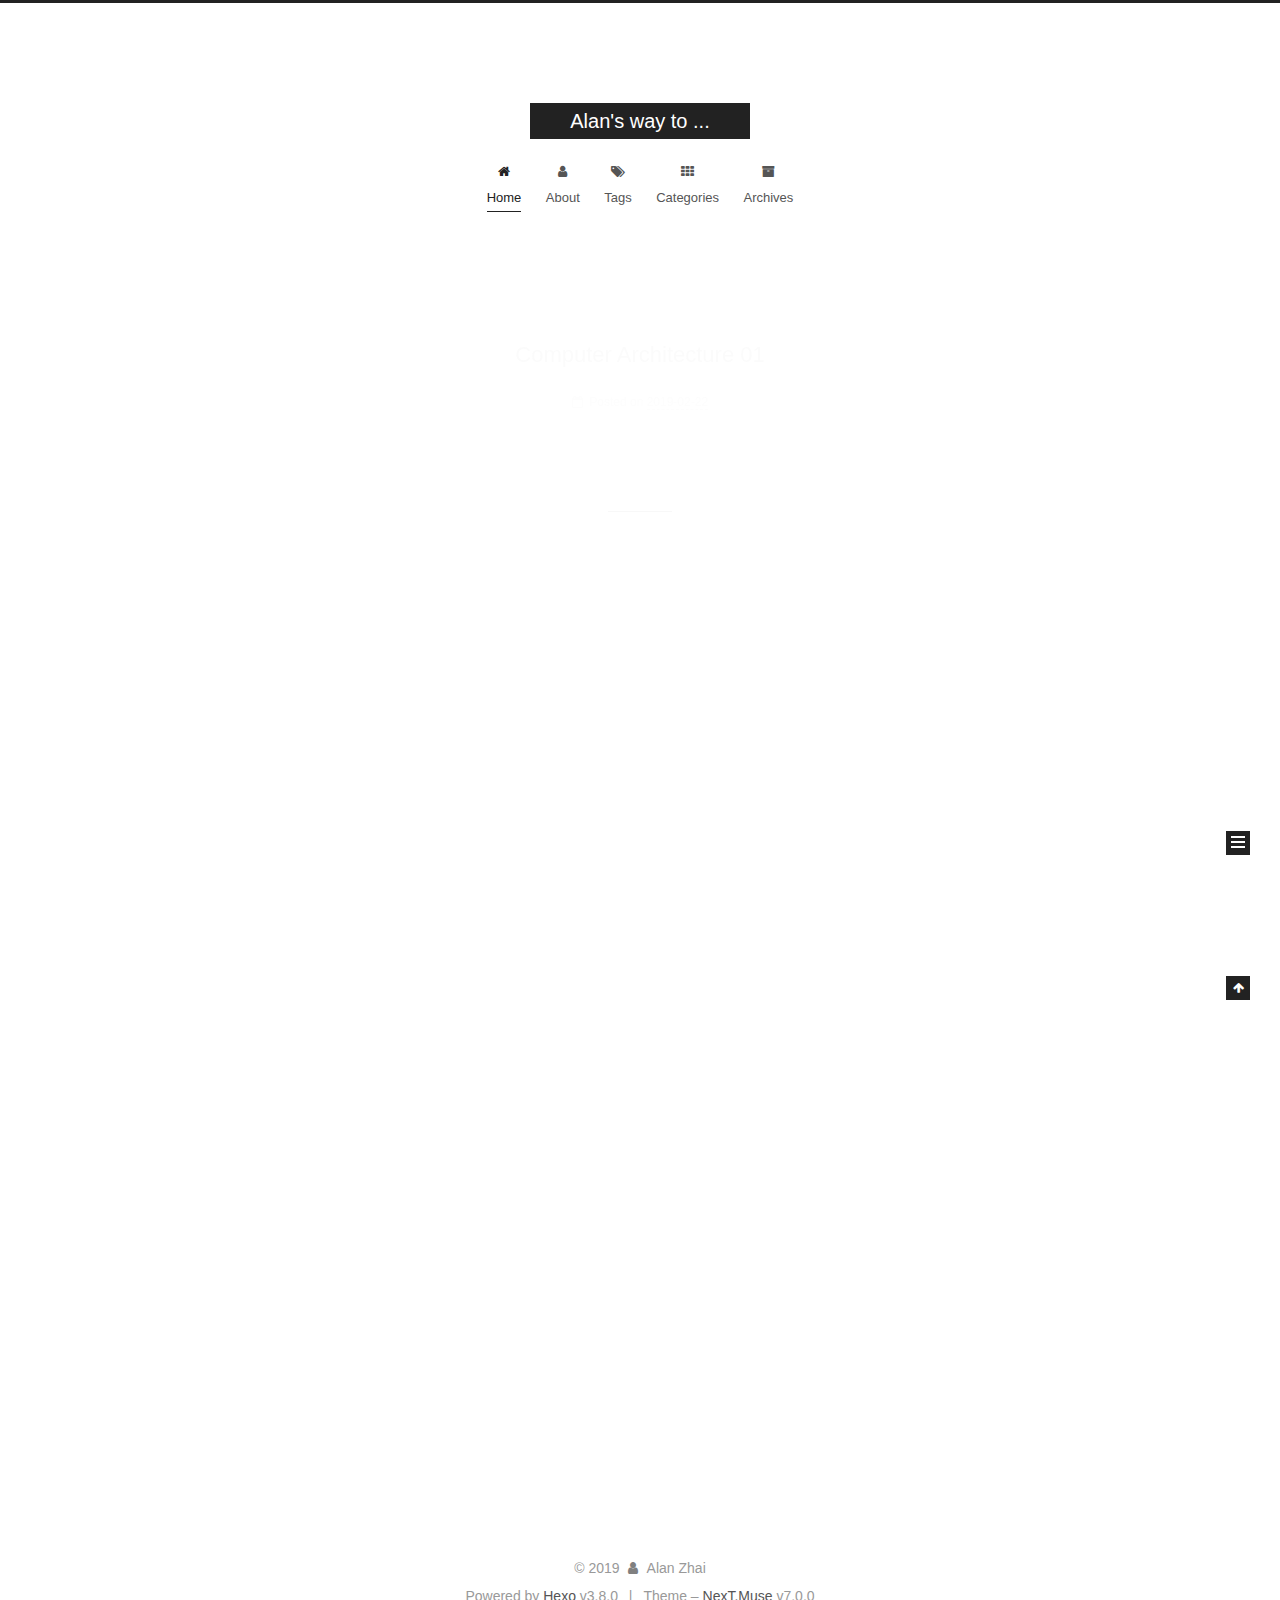
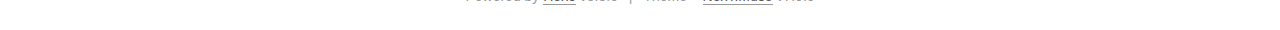
==== commit 58412eff: "Site updated: 2019-02-22 01:47:15" ====
--- a/index.html
+++ b/index.html
@@ -340,6 +340,148 @@
   
   
   <div class="post-block">
+    <link itemprop="mainEntityOfPage" href="http://yoursite.com/2019/02/22/Computer-Architecture-01/">
+
+    <span hidden itemprop="author" itemscope itemtype="http://schema.org/Person">
+      <meta itemprop="name" content="Alan Zhai">
+      <meta itemprop="description" content="study and work for a dream">
+      <meta itemprop="image" content="/images/avatar.gif">
+    </span>
+
+    <span hidden itemprop="publisher" itemscope itemtype="http://schema.org/Organization">
+      <meta itemprop="name" content="Alan's way to ...">
+    </span>
+
+    
+      <header class="post-header">
+
+        
+        
+          <h1 class="post-title" itemprop="name headline">
+                
+                
+                <a href="/2019/02/22/Computer-Architecture-01/" class="post-title-link" itemprop="url">Computer Architecture 01</a>
+              
+            
+          </h1>
+        
+
+        <div class="post-meta">
+          <span class="post-time">
+
+            
+            
+            
+
+            
+              <span class="post-meta-item-icon">
+                <i class="fa fa-calendar-o"></i>
+              </span>
+              
+                <span class="post-meta-item-text">Posted on</span>
+              
+
+              
+                
+              
+
+              <time title="Created: 2019-02-22 01:43:34 / Modified: 01:47:00" itemprop="dateCreated datePublished" datetime="2019-02-22T01:43:34+08:00">2019-02-22</time>
+            
+
+            
+              
+
+              
+            
+          </span>
+
+          
+
+          
+            
+            
+          
+
+          
+          
+
+          
+
+          
+
+          
+
+        </div>
+      </header>
+    
+
+    
+    
+    
+    <div class="post-body" itemprop="articleBody">
+
+      
+      
+
+      
+        
+          
+            
+          
+        
+      
+    </div>
+
+    
+
+    
+    
+    
+
+    
+
+    
+      
+    
+    
+
+    
+
+    <footer class="post-footer">
+      
+
+      
+
+      
+
+      
+      
+        <div class="post-eof"></div>
+      
+    </footer>
+  </div>
+  
+  
+  
+  </article>
+
+
+    
+      
+
+  
+
+  
+  
+  
+
+  
+
+  <article class="post post-type-normal" itemscope itemtype="http://schema.org/Article">
+  
+  
+  
+  <div class="post-block">
     <link itemprop="mainEntityOfPage" href="http://yoursite.com/2019/02/21/hello-world/">
 
     <span hidden itemprop="author" itemscope itemtype="http://schema.org/Person">
@@ -515,7 +657,7 @@
                 
                   <a href="/archives/">
                 
-                    <span class="site-state-item-count">1</span>
+                    <span class="site-state-item-count">2</span>
                     <span class="site-state-item-name">posts</span>
                   </a>
                 </div>
@@ -523,6 +665,19 @@
 
               
 
+              
+                
+                
+                <div class="site-state-item site-state-tags">
+                  
+                    
+                    
+                      
+                    
+                    <span class="site-state-item-count">1</span>
+                    <span class="site-state-item-name">tags</span>
+                  
+                </div>
               
             </nav>
           
--- a/css/main.css
+++ b/css/main.css
@@ -1891,7 +1891,7 @@
   width: 4px;
   height: 4px;
   border-radius: 50%;
-  background: #364b9c;
+  background: #ff9434;
 }
 .links-of-blogroll {
   font-size: 13px;
